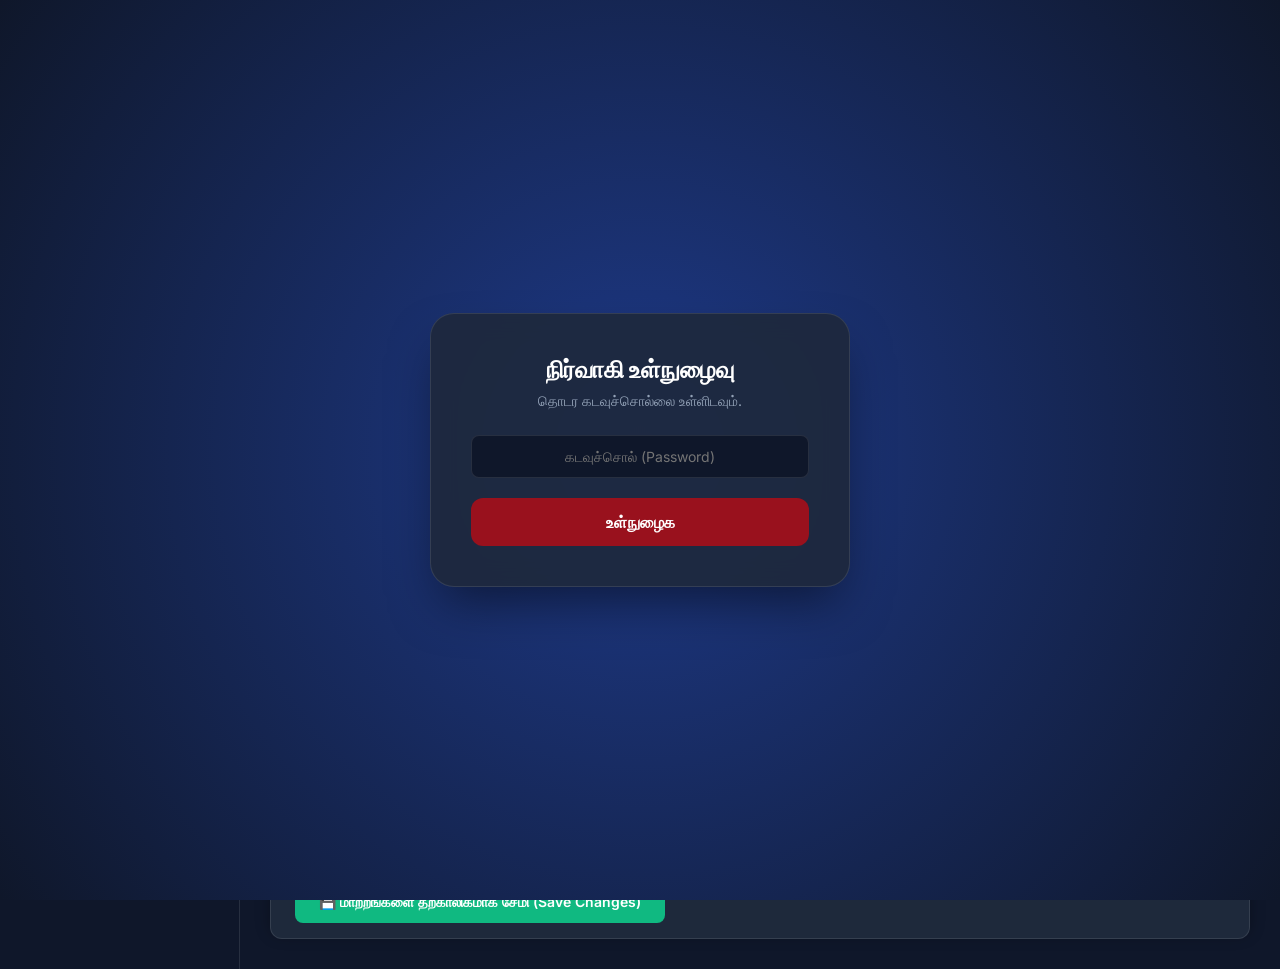
==== admin.html @ 0a403280 "Add files via upload" ====
<!DOCTYPE html>
<html lang="ta">
<head>
    <meta http-equiv="Cache-Control" content="no-cache, no-store, must-revalidate, max-age=0, s-maxage=0" />
  <meta http-equiv="Pragma" content="no-cache" />
  <meta http-equiv="Expires" content="0" />

  <!-- Website Favicon / Icon for Google Search & Browser Tabs -->
  <link rel="icon" href="IMG_3529.jpg" type="image/jpeg" />
  <link rel="shortcut icon" href="IMG_3529.jpg" type="image/jpeg" />

  <meta charset="UTF-8">
  <meta name="viewport" content="width=device-width, initial-scale=1.0">
  <title>நிர்வாகம் | தமிழாலயம் பாட்சுவல்பாக்</title>
  
  <!-- Import Outfit and Inter fonts for premium typography -->
  <link rel="preconnect" href="https://fonts.googleapis.com">
  <link rel="preconnect" href="https://fonts.gstatic.com" crossorigin>
  <link href="https://fonts.googleapis.com/css2?family=Inter:wght@300;400;500;600;700;800&family=Outfit:wght@400;600;700;800;900&display=swap" rel="stylesheet">

  <style>

/* ==========================================================================
   UNIFIED BRAND HEADER STYLE SYSTEM (100% Identical on all pages)
   ========================================================================== */
.brand-header {
  background: linear-gradient(180deg, #ffffff 0%, #fefcf9 100%) !important;
  border-bottom: 3px solid #800020 !important;
  padding: 15px 0 !important;
  box-shadow: 0 4px 20px rgba(0, 0, 0, 0.05) !important;
  width: 100%;
}
.brand-header-content {
  max-width: 900px !important;
  margin: 0 auto;
  display: flex;
  align-items: center;
  justify-content: center !important;
  gap: 30px;
  flex-wrap: wrap !important;
  padding: 10px 0;
}
.main-logo {
  width: 80px !important;
  height: 80px !important;
  border-radius: 50% !important;
  object-fit: contain;
  border: 2px solid #800020 !important;
  background: white;
  padding: 2px;
  box-shadow: 0 4px 15px rgba(128, 0, 32, 0.15) !important;
}
.brand-text {
  display: flex !important;
  flex-direction: column !important;
  align-items: center !important;
  text-align: center !important;
  min-width: 0 !important;
}
.brand-text h1 {
  font-family: 'Marutham', 'Baloo Thambi 2', sans-serif !important;
  font-size: 28px !important;
  font-weight: 800 !important;
  color: #800020 !important;
  line-height: 1.2 !important;
  letter-spacing: -0.5px;
  margin: 0 !important;
  padding: 0 !important;
  white-space: nowrap !important;
  overflow: hidden !important;
  text-overflow: ellipsis !important;
}
#header-title-en {
  font-family: 'Playfair Display', 'Georgia', serif !important;
  font-size: 24px !important;
  color: #333333 !important;
  font-weight: 700 !important;
  font-style: normal !important;
  line-height: 1.2 !important;
  letter-spacing: 1px !important;
  margin: 4px 0 0 0 !important;
  padding: 0 !important;
  white-space: nowrap !important;
}
.brand-motto-sub {
  font-family: 'Marutham', sans-serif !important;
  font-size: 11px !important;
  color: #555555 !important;
  font-weight: 600 !important;
  margin: 4px 0 0 0 !important;
}

@media (max-width: 768px) {
  .brand-text h1 {
    font-size: 20px !important;
  }
  #header-title-en {
    font-size: 18px !important;
  }
  .main-logo {
    width: 65px !important;
    height: 65px !important;
  }
}
@media (max-width: 480px) {
  .brand-text h1 {
    font-size: 17px !important;
  }
  #header-title-en {
    font-size: 15px !important;
  }
}

    :root {
      --primary: #99111d;
      --primary-hover: #840d0f;
      --bg: #0f172a;
      --card-bg: #1e293b;
      --text: #f1f5f9;
      --text-muted: #94a3b8;
      --border: rgba(255, 255, 255, 0.1);
      --success: #10b981;
      --danger: #ef4444;
      --warning: #f59e0b;
    }

    * {
      margin: 0;
      padding: 0;
      box-sizing: border-box;
      font-family: 'Inter', -apple-system, BlinkMacSystemFont, "Segoe UI", sans-serif;
    }

    body {
      background-color: var(--bg);
      color: var(--text);
      min-height: 100vh;
      display: flex;
      flex-direction: column;
    }

    /* Auth Passcode Gate overlay */
    #auth-screen {
      position: fixed;
      top: 0;
      left: 0;
      width: 100%;
      height: 100%;
      background: radial-gradient(circle at center, #1e3a8a 0%, #0f172a 100%);
      display: flex;
      justify-content: center;
      align-items: center;
      z-index: 9999;
      transition: opacity 0.3s ease;
    }

    .auth-card {
      background: rgba(30, 41, 59, 0.9);
      border: 1px solid var(--border);
      padding: 40px;
      border-radius: 24px;
      box-shadow: 0 25px 50px -12px rgba(0, 0, 0, 0.5);
      width: 90%;
      max-width: 420px;
      text-align: center;
      backdrop-filter: blur(12px);
      animation: fadeInUp 0.5s ease-out;
    }

    .auth-card h2 {
      font-family: 'Outfit', sans-serif;
      margin-bottom: 8px;
      color: white;
      font-size: 24px;
    }

    .auth-card p {
      color: var(--text-muted);
      margin-bottom: 25px;
      font-size: 14px;
    }

    .auth-input {
      width: 100%;
      padding: 14px 16px;
      border: 1.5px solid var(--border);
      border-radius: 12px;
      font-size: 16px;
      margin-bottom: 20px;
      outline: none;
      text-align: center;
      background: #0f172a;
      color: white;
      transition: border-color 0.2s;
    }

    .auth-input:focus {
      border-color: var(--primary);
    }

    .auth-btn {
      width: 100%;
      padding: 14px;
      background: var(--primary);
      color: white;
      border: none;
      border-radius: 12px;
      font-size: 16px;
      font-weight: bold;
      cursor: pointer;
      transition: background 0.2s;
    }

    .auth-btn:hover {
      background: var(--primary-hover);
    }

    .auth-error {
      color: var(--danger);
      font-size: 14px;
      margin-top: 10px;
      font-weight: 600;
      display: none;
    }

    /* Main Dashboard Header */
    header {
      background: #0f172a;
      border-bottom: 1px solid var(--border);
      color: white;
      padding: 20px 30px;
      display: flex;
      justify-content: space-between;
      align-items: center;
      box-shadow: 0 4px 12px rgba(0,0,0,0.15);
    }

    .header-title h1 {
      font-family: 'Outfit', sans-serif;
      font-size: 22px;
      font-weight: 800;
      color: white;
    }

    .header-title p {
      font-size: 12px;
      color: #60a5fa;
    }

    .header-actions {
      display: flex;
      gap: 12px;
    }

    /* Buttons */
    .btn {
      padding: 10px 18px;
      border-radius: 8px;
      font-size: 13px;
      font-weight: 600;
      cursor: pointer;
      border: none;
      display: flex;
      align-items: center;
      gap: 6px;
      transition: all 0.2s;
    }

    .btn-primary {
      background-color: var(--primary);
      color: white;
    }

    .btn-primary:hover {
      background-color: var(--primary-hover);
    }

    .btn-secondary {
      background-color: #334155;
      color: #cbd5e1;
    }

    .btn-secondary:hover {
      background-color: #475569;
      color: white;
    }

    .btn-danger {
      background-color: var(--danger);
      color: white;
    }

    .btn-danger:hover {
      background-color: #dc2626;
    }

    .btn-success {
      background-color: var(--success);
      color: white;
    }

    .btn-success:hover {
      background-color: #059669;
    }

    /* Core Layout */
    .dashboard-layout {
      flex: 1;
      display: grid;
      grid-template-columns: 240px 1fr;
      min-height: calc(100vh - 83px);
    }

    /* Sidebar tab navigation */
    .sidebar {
      background-color: #0f172a;
      border-right: 1px solid var(--border);
      padding: 20px 15px;
      display: flex;
      flex-direction: column;
      gap: 8px;
    }

    .sidebar-tab {
      background: none;
      border: none;
      color: #94a3b8;
      text-align: left;
      padding: 12px 16px;
      font-size: 14px;
      font-weight: 600;
      border-radius: 8px;
      cursor: pointer;
      display: flex;
      align-items: center;
      gap: 10px;
      transition: all 0.2s;
    }

    .sidebar-tab:hover {
      color: white;
      background-color: rgba(255, 255, 255, 0.03);
    }

    .sidebar-tab.active {
      color: white;
      background-color: var(--primary);
    }

    /* Workspace Content Panel */
    .panel-container {
      padding: 30px;
      overflow-y: auto;
      max-width: 1200px;
      width: 100%;
    }

    .panel-card {
      background: var(--card-bg);
      border-radius: 18px;
      border: 1px solid var(--border);
      padding: 24px;
      box-shadow: 0 4px 10px rgba(0,0,0,0.1);
      display: none;
      flex-direction: column;
      gap: 20px;
      animation: fadeIn 0.3s ease-out;
    }

    .panel-card.active {
      display: flex;
    }

    .panel-card h2 {
      font-family: 'Outfit', sans-serif;
      font-size: 20px;
      color: white;
      padding-bottom: 12px;
      border-bottom: 1px solid var(--border);
      display: flex;
      justify-content: space-between;
      align-items: center;
    }

    /* Forms */
    .form-group {
      display: flex;
      flex-direction: column;
      gap: 8px;
      text-align: left;
    }

    .form-row {
      display: grid;
      grid-template-columns: 1fr 1fr;
      gap: 20px;
    }

    label {
      font-size: 13px;
      font-weight: 700;
      color: #cbd5e1;
    }

    input[type="text"],
    input[type="password"],
    input[type="url"],
    input[type="date"],
    select,
    textarea {
      padding: 12px;
      border: 1px solid var(--border);
      border-radius: 8px;
      font-size: 14px;
      outline: none;
      background-color: #0f172a;
      color: white;
      transition: all 0.2s;
      width: 100%;
    }

    input:focus,
    select:focus,
    textarea:focus {
      border-color: var(--primary);
      box-shadow: 0 0 0 3px rgba(37, 99, 235, 0.2);
    }

    .instructions-card {
      background: rgba(37, 99, 235, 0.15);
      border: 1px solid rgba(37, 99, 235, 0.3);
      border-radius: 12px;
      padding: 16px;
      font-size: 13px;
      color: #93c5fd;
      line-height: 1.6;
    }

    .instructions-card h4 {
      font-size: 14px;
      font-weight: bold;
      margin-bottom: 6px;
    }

    .instructions-card ol {
      margin-left: 18px;
    }

    /* Grid & Cards for elements list */
    .items-list {
      display: flex;
      flex-direction: column;
      gap: 12px;
      max-height: 480px;
      overflow-y: auto;
      padding-right: 5px;
    }

    .item-card {
      background: #0f172a;
      border: 1px solid var(--border);
      border-radius: 12px;
      padding: 14px 20px;
      display: flex;
      justify-content: space-between;
      align-items: center;
      transition: border-color 0.2s;
    }

    .item-card:hover {
      border-color: rgba(37, 99, 235, 0.5);
    }

    .item-info {
      display: flex;
      flex-direction: column;
      gap: 6px;
      overflow: hidden;
      text-align: left;
    }

    .item-type-badge {
      font-size: 10px;
      text-transform: uppercase;
      font-weight: 800;
      padding: 3px 8px;
      border-radius: 999px;
      display: inline-block;
      width: fit-content;
    }

    .badge-text { background: rgba(59, 130, 246, 0.2); color: #640a0b; }
    .badge-image { background: rgba(245, 158, 11, 0.2); color: #fbbf24; }
    .badge-link { background: rgba(16, 185, 129, 0.2); color: #34d399; }
    .badge-category { background: rgba(167, 139, 250, 0.2); color: #c084fc; }

    .item-preview {
      font-size: 14px;
      font-weight: 600;
      color: white;
      white-space: nowrap;
      overflow: hidden;
      text-overflow: ellipsis;
      max-width: 450px;
    }

    .item-subtext {
      font-size: 11px;
      color: var(--text-muted);
      white-space: nowrap;
      overflow: hidden;
      text-overflow: ellipsis;
      max-width: 450px;
    }

    .item-controls {
      display: flex;
      gap: 6px;
      flex-shrink: 0;
    }

    .icon-btn {
      width: 32px;
      height: 32px;
      border-radius: 6px;
      border: 1px solid var(--border);
      background: #1e293b;
      color: #94a3b8;
      cursor: pointer;
      display: flex;
      align-items: center;
      justify-content: center;
      font-size: 12px;
      transition: all 0.2s;
    }

    .icon-btn:hover {
      background: #334155;
      color: white;
      border-color: #475569;
    }

    /* Modal styles */
    .modal {
      display: none;
      position: fixed;
      top: 0;
      left: 0;
      width: 100%;
      height: 100%;
      background: rgba(15, 23, 42, 0.8);
      z-index: 1000;
      justify-content: center;
      align-items: center;
      backdrop-filter: blur(4px);
    }

    .modal-content {
      background: var(--card-bg);
      border: 1px solid var(--border);
      color: white;
      padding: 24px;
      border-radius: 16px;
      width: 90%;
      max-width: 500px;
      box-shadow: 0 10px 25px rgba(0, 0, 0, 0.5);
      display: flex;
      flex-direction: column;
      gap: 18px;
      max-height: 90vh;
      overflow-y: auto;
    }

    .modal-header {
      font-size: 18px;
      font-weight: 700;
      color: white;
      padding-bottom: 10px;
      border-bottom: 1px solid var(--border);
      display: flex;
      justify-content: space-between;
      align-items: center;
    }

    .modal-footer {
      display: flex;
      justify-content: flex-end;
      gap: 10px;
      padding-top: 15px;
      border-top: 1px solid var(--border);
    }

    /* Colors customization grid */
    .color-grid {
      display: grid;
      grid-template-columns: repeat(auto-fill, minmax(280px, 1fr));
      gap: 16px;
    }

    .color-card {
      background: #0f172a;
      border: 1px solid var(--border);
      border-radius: 12px;
      padding: 16px;
      display: flex;
      flex-direction: column;
      gap: 8px;
    }

    .color-input-wrap {
      display: flex;
      align-items: center;
      gap: 12px;
    }

    .color-input-wrap input[type="color"] {
      width: 44px;
      height: 44px;
      border: none;
      border-radius: 8px;
      cursor: pointer;
      background: none;
      padding: 0;
    }

    /* Code View Area */
    .code-box {
      font-family: 'Courier New', Courier, monospace;
      font-size: 13px;
      line-height: 1.5;
      height: 250px;
      background: #090d16 !important;
      color: #38bdf8 !important;
      border: 1px solid var(--border);
      width: 100%;
      padding: 12px;
      border-radius: 8px;
      resize: vertical;
    }

    /* Toast */
    #toast {
      position: fixed;
      bottom: 20px;
      right: 20px;
      background-color: var(--success);
      color: white;
      padding: 12px 24px;
      border-radius: 8px;
      box-shadow: 0 4px 12px rgba(0,0,0,0.3);
      font-weight: 600;
      transform: translateY(100px);
      opacity: 0;
      transition: all 0.3s cubic-bezier(0.16, 1, 0.3, 1);
      z-index: 9999;
    }

    #toast.show {
      transform: translateY(0);
      opacity: 1;
    }

    @keyframes fadeIn {
      from { opacity: 0; }
      to { opacity: 1; }
    }

    @keyframes fadeInUp {
      from { opacity: 0; transform: translateY(20px); }
      to { opacity: 1; transform: translateY(0); }
    }

    @media (max-width: 768px) {
      .dashboard-layout {
        grid-template-columns: 1fr;
      }
      .sidebar {
        flex-direction: row;
        overflow-x: auto;
        padding: 10px;
      }
      .sidebar-tab {
        white-space: nowrap;
        padding: 8px 14px;
      }
      header {
        flex-direction: column;
        gap: 15px;
        text-align: center;
      }
      .panel-container {
        padding: 15px;
      }
    }
  
/* Force Header Contact Badges (WhatsApp, Email, Facebook) to stay strictly on ONE ROW on all mobile screens */
.header-contact-right {
  display: flex !important;
  flex-wrap: nowrap !important;
  justify-content: center !important;
  align-items: center !important;
  gap: 8px !important;
  width: 100% !important;
  max-width: 100% !important;
  box-sizing: border-box !important;
}
.header-contact-item {
  display: flex !important;
  align-items: center !important;
  gap: 5px !important;
  padding: 5px 8px !important;
  white-space: nowrap !important;
  flex-shrink: 0 !important;
  box-sizing: border-box !important;
}
@media (max-width: 500px) {
  .header-contact-right {
    gap: 4px !important;
  }
  .header-contact-item {
    padding: 3px 6px !important;
    gap: 3px !important;
  }
  .header-contact-item .contact-icon {
    width: 22px !important;
    height: 22px !important;
    font-size: 12px !important;
  }
  .header-contact-item .contact-label {
    font-size: 7.5px !important;
    letter-spacing: 0px !important;
  }
  .header-contact-item .contact-value {
    font-size: 9px !important;
  }
}
@media (max-width: 360px) {
  .header-contact-item .contact-label {
    display: none !important; /* Hide tiny labels on ultra small 320px screens to guarantee 100% single line fit */
  }
}

</style>
</head>
<body>

  <!-- Authentication screen -->
  <div id="auth-screen">
    <div class="auth-card">
      <h2 style="font-family:'Outfit', sans-serif;">நிர்வாகி உள்நுழைவு</h2>
      <p>தொடர கடவுச்சொல்லை உள்ளிடவும்.</p>
      <input type="password" id="password-input" class="auth-input" placeholder="கடவுச்சொல் (Password)" onkeydown="if(event.key==='Enter') verifyPassword()">
      <button class="auth-btn" onclick="verifyPassword()">உள்நுழைக</button>
      <div id="auth-error" class="auth-error">தவறான கடவுச்சொல்! மீண்டும் முயற்சிக்கவும்.</div>
    </div>
  </div>

  <header>
    <div class="header-title">
      <h1>தமிழாலயம் பாட்சுவல்பாக் - நிர்வாக மையம்</h1>
      <p>இணையதள முகப்பு, விண்ணப்பம், வயதுப்பிரிவுகள் மற்றும் கோப்புகளை நிர்வகிக்கவும்</p>
    </div>
    <div class="header-actions">
      <button class="btn btn-secondary" onclick="window.open('index.html', '_blank')">🌐 முகப்பு</button>
      <button class="btn btn-secondary" onclick="window.open('application.html', '_blank')">📝 விண்ணப்பம்</button>
      <button class="btn btn-secondary" onclick="window.open('login.html', '_blank')">🔐 பயனர் பக்கம்</button>
      <button class="btn btn-danger" onclick="logout()">🚪 வெளியேறு</button>
    </div>
  </header>

  <div class="dashboard-layout">
    <!-- Sidebar tabs -->
    <aside class="sidebar">
      <button class="sidebar-tab active" onclick="switchTab(this, 'panel-general')">⚙️ பொது அமைப்புகள்</button>
      <button class="sidebar-tab" onclick="switchTab(this, 'panel-homepage')">📄 முகப்பு உறுப்புகள்</button>
      <button class="sidebar-tab" onclick="switchTab(this, 'panel-colors')">🎨 படிவ வண்ணங்கள்</button>
      <button class="sidebar-tab" onclick="switchTab(this, 'panel-categories')">🏃 வயதுப்பிரிவுகள்</button>
      <button class="sidebar-tab" onclick="switchTab(this, 'panel-exams')">📝 தேர்வுகள் எடிட்டர்</button>
      <button class="sidebar-tab" onclick="switchTab(this, 'panel-events')">📅 நிகழ்வுகள் எடிட்டர்</button>
      <button class="sidebar-tab" onclick="switchTab(this, 'panel-contact')">📞 தொடர்புகள் எடிட்டர்</button>
      <button class="sidebar-tab" onclick="switchTab(this, 'panel-gallery')">🖼️ படங்கள் எடிட்டர்</button>
      <button class="sidebar-tab" onclick="switchTab(this, 'panel-portal-grid')">🔗 வேக இணைப்புகள்</button>
      <button class="sidebar-tab" onclick="switchTab(this, 'panel-vault')">📁 கோப்புகள் காப்பகம்</button>
      <button class="sidebar-tab" onclick="switchTab(this, 'panel-users')">👥 பயனர் கணக்குகள்</button>
      <button class="sidebar-tab" onclick="switchTab(this, 'panel-export')">💾 சேமி & ஏற்றுமதி</button>
    </aside>

    <!-- Content panels -->
    <main class="panel-container">
      
      <!-- Tab 1: General Settings -->
      <section id="panel-general" class="panel-card active">
        <h2>⚙️ பொதுவான அமைப்புகள் (General Settings)</h2>
        <div class="form-group">
          <label>அமைப்பின் பெயர் (Title Tamil)</label>
          <input type="text" id="logo-title-ta" placeholder="தமிழாலயம் பாட்சுவல்பாக்">
        </div>
        <div class="form-group">
          <label>அமைப்பின் பெயர் ஆங்கிலம் (Title English)</label>
          <input type="text" id="logo-title-en" placeholder="Thamilalayam Bad Schwalbach">
        </div>
        <div class="form-group">
          <label>துணைத் தலைப்பு (Subtitle)</label>
          <input type="text" id="form-subtitle" placeholder="Thamilalayam Bad Schwalbach">
        </div>
        <div class="form-group">
          <label>மேல் பகுதி ஓடும் வாசகம் (Top Scrolling Motto)</label>
          <input type="text" id="form-marquee-text" placeholder="எ.கா: கல்வியும் கலையும் நம்மிரு கண்கள், நல் தமிழ் மொழி எங்கள் உயிராகும்!">
        </div>
        <div class="form-group">
          <label>லோகோ கோப்பின் பெயர் (Logo File)</label>
          <input type="text" id="logo-filename" placeholder="IMG_3529.jpg">
        </div>
        <hr style="border-color: var(--border);">
        <div class="form-group">
          <label>கூகுள் ஸ்கிரிப்ட் முகவரி (Google Apps Script Web App URL)</label>
          <input type="url" id="google-script-url" placeholder="https://script.google.com/macros/s/...">
        </div>
        <div class="form-group">
          <label>அட்மின் கடவுச்சொல் (Admin Password)</label>
          <input type="password" id="admin-passcode-field" placeholder="கடவுச்சொல்" style="max-width:300px;">
        </div>
      </section>

      <!-- Tab 2: Homepage elements -->
      <section id="panel-homepage" class="panel-card">
        <h2>
          <span>📄 முகப்புப் பக்க உரைகள் & படங்கள் (Homepage Elements)</span>
          <button class="btn btn-primary" style="padding: 6px 12px; font-size: 11px;" onclick="openAddModal()">➕ உறுப்பைச் சேர்</button>
        </h2>
        <div id="items-container" class="items-list">
          <!-- Dynamically populated -->
        </div>
      </section>

      <!-- Tab 3: Colors Customization -->
      <section id="panel-colors" class="panel-card">
        <h2>🎨 படிவத்தின் வண்ணங்கள் (Application Theme Colors)</h2>
        <div class="color-grid">
          <div class="color-card">
            <label>பின்னணி நிறம் - தொடக்கம் (Body Gradient Start)</label>
            <div class="color-input-wrap">
              <input type="color" id="colBodyBgStart" onchange="syncColorInput(this, 'txtBodyBgStart')">
              <input type="text" id="txtBodyBgStart" oninput="syncColorPicker(this, 'colBodyBgStart')">
            </div>
          </div>
          <div class="color-card">
            <label>பின்னணி நிறம் - முடிவு (Body Gradient End)</label>
            <div class="color-input-wrap">
              <input type="color" id="colBodyBgEnd" onchange="syncColorInput(this, 'txtBodyBgEnd')">
              <input type="text" id="txtBodyBgEnd" oninput="syncColorPicker(this, 'colBodyBgEnd')">
            </div>
          </div>
          <div class="color-card">
            <label>தலைப்பு பின்னணி - தொடக்கம் (Header Gradient Start)</label>
            <div class="color-input-wrap">
              <input type="color" id="colHeaderBgStart" onchange="syncColorInput(this, 'txtHeaderBgStart')">
              <input type="text" id="txtHeaderBgStart" oninput="syncColorPicker(this, 'colHeaderBgStart')">
            </div>
          </div>
          <div class="color-card">
            <label>தலைப்பு பின்னணி - முடிவு (Header Gradient End)</label>
            <div class="color-input-wrap">
              <input type="color" id="colHeaderBgEnd" onchange="syncColorInput(this, 'txtHeaderBgEnd')">
              <input type="text" id="txtHeaderBgEnd" oninput="syncColorPicker(this, 'colHeaderBgEnd')">
            </div>
          </div>
          <div class="color-card">
            <label>முதன்மை நிறம் / பட்டன்கள் (Accent Color)</label>
            <div class="color-input-wrap">
              <input type="color" id="colAccent" onchange="syncColorInput(this, 'txtAccent')">
              <input type="text" id="txtAccent" oninput="syncColorPicker(this, 'colAccent')">
            </div>
          </div>
          <div class="color-card">
            <label>விண்ணப்ப படிவ பின்னணி (Form Container Bg)</label>
            <div class="color-input-wrap">
              <input type="color" id="colContainerBg" onchange="syncColorInput(this, 'txtContainerBg')">
              <input type="text" id="txtContainerBg" oninput="syncColorPicker(this, 'colContainerBg')">
            </div>
          </div>
        </div>
      </section>

      <!-- Tab 4: Age categories -->
      <section id="panel-categories" class="panel-card">
        <h2>
          <span>🏃 வயதுப்பிரிவுகள் & போட்டிகள் (Age Groups & Games)</span>
          <button class="btn btn-primary" style="padding: 6px 12px; font-size: 11px;" onclick="openCategoryModal()">➕ பிரிவு சேர்</button>
        </h2>
        <div id="categories-container" class="items-list">
          <!-- Dynamically populated -->
        </div>
      </section>

      <!-- Tab: Exams Page Editor -->
      <section id="panel-exams" class="panel-card">
        <h2>
          <span>📝 தேர்வுகள் பக்க விபரங்கள் (Exams Portal)</span>
          <button class="btn btn-primary" style="padding: 6px 12px; font-size: 11px;" onclick="openExamSectionModal()">➕ பகுதி சேர்</button>
        </h2>
        <div class="form-group" style="margin-bottom: 20px;">
          <label>தேர்வுகள் பக்கத் தலைப்பு (Page Title)</label>
          <input type="text" id="exams-page-title-input" placeholder="தேர்வுகள் (Exams Portal)">
        </div>
        <div id="exams-sections-container" class="items-list">
          <!-- Dynamically populated -->
        </div>
      </section>

      <!-- Tab: Events Page Editor -->
      <section id="panel-events" class="panel-card">
        <h2>
          <span>📅 நிகழ்வுகள் பக்க காலண்டர் (Events Calendar)</span>
          <button class="btn btn-primary" style="padding: 6px 12px; font-size: 11px;" onclick="openEventTimelineModal()">➕ நிகழ்வு சேர்</button>
        </h2>
        <div class="form-group" style="margin-bottom: 20px;">
          <label>நிகழ்வுகள் பக்கத் தலைப்பு (Page Title)</label>
          <input type="text" id="events-page-title-input" placeholder="நிகழ்வுகள் (Events Calendar)">
        </div>
        <div id="events-timeline-container" class="items-list">
          <!-- Dynamically populated -->
        </div>
      </section>

      <!-- Tab: Contact Details Editor -->
      <section id="panel-contact" class="panel-card">
        <h2>📞 தொடர்புகள் பக்க விபரங்கள் (Contact Info Editor)</h2>
        <div class="form-group">
          <label>WhatsApp கணக்கு/தொலைபேசி (WhatsApp ID/Number)</label>
          <input type="text" id="contact-whatsapp-input" placeholder="thamilalayam">
        </div>
        <div class="form-group">
          <label>Instagram கணக்கு (Instagram Username)</label>
          <input type="text" id="contact-instagram-input" placeholder="thamilalayam">
        </div>
        <div class="form-group">
          <label>Facebook பக்க முகவரி (Facebook Username/Page)</label>
          <input type="text" id="contact-facebook-input" placeholder="thamilalayam">
        </div>
        <div class="form-group">
          <label>மின்னஞ்சல் முகவரி (School Email Address)</label>
          <input type="email" id="contact-email-input" placeholder="thamilalayam@gmail.com">
        </div>
      </section>

      <!-- Tab: Gallery Page Editor -->
      <section id="panel-gallery" class="panel-card">
        <h2>
          <span>🖼️ படங்கள் பக்க கேலரி (Photo Gallery Manager)</span>
          <button class="btn btn-primary" style="padding: 6px 12px; font-size: 11px;" onclick="openAlbumModal()">➕ புதிய ஆல்பம் உருவாக்கு</button>
        </h2>
        <div class="form-group" style="margin-bottom: 20px;">
          <label>படங்கள் பக்கத் தலைப்பு (Page Title)</label>
          <input type="text" id="gallery-page-title-input" placeholder="படங்கள் (Gallery)">
        </div>
        <div id="gallery-albums-container" class="items-list">
          <!-- Dynamically populated photo albums -->
        </div>
      </section>

            <!-- Tab: Homepage Portal Grid Link Cards -->
      <section id="panel-portal-grid" class="panel-card">
        <h2>
          <span>🔗 முகப்பு வேக இணைப்புகள் எடிட்டர் (Quick Links Grid)</span>
          <button class="btn btn-primary" style="padding: 6px 12px; font-size: 11px;" onclick="openGridCardModal()">➕ புதிய இணைப்பு சேர்</button>
        </h2>
        <div id="portal-grid-container" class="items-list">
          <!-- Dynamically populated links -->
        </div>
      </section>

      <!-- Tab 5: PDF Vault files -->
      <section id="panel-vault" class="panel-card">
        <h2>
          <span>📁 ஆவணக் காப்பகக் கோப்புகள் (PDF Documents)</span>
          <button class="btn btn-primary" style="padding: 6px 12px; font-size: 11px;" onclick="openPdfModal()">➕ புதிய ஆவணக் குழு சேர்</button>
        </h2>
        <div id="vault-container" class="items-list">
          <!-- Dynamically populated -->
        </div>
      </section>

      <!-- Tab 6: User Accounts Management -->
      <section id="panel-users" class="panel-card">
        <h2>
          <span>👥 பயனர் கணக்குகள் (Individual User Accounts)</span>
          <button class="btn btn-primary" style="padding: 6px 12px; font-size: 11px;" onclick="openUserModal()">➕ புதிய பயனர் கணக்கு</button>
        </h2>
        <div class="instructions-card" style="background: rgba(16, 185, 129, 0.1); border-color: rgba(16, 185, 129, 0.3); color: #a7f3d0;">
          <h4>🔐 தனித்தனி பயனர் கணக்குகள்:</h4>
          <p>இங்கே மாணவர்/பெற்றோர்களுக்கான தனித்தனி உள்நுழைவு கணக்குகளை (Username & Password) நீங்கள் உருவாக்கலாம். பயனர்கள் ஆவணக் காப்பகத்திற்குள் சென்று PDF கோப்புகளைப் பதிவிறக்க இந்தக் கணக்குகளைப் பயன்படுத்துவர்.</p>
        </div>
        <div id="users-container" class="items-list">
          <!-- Dynamically populated user list -->
        </div>
      </section>

      <!-- Tab 7: Export / Save -->
      <section id="panel-export" class="panel-card">
        <h2>💾 மாற்றங்களைச் சேமித்தல் (Save & Export Panel)</h2>
        
        <div class="instructions-card">
          <h4>💡 மாற்றங்களை எவ்வாறு நிரந்தரமாகப் பயன்படுத்துவது?</h4>
          <ol style="margin-top: 6px; padding-left: 15px;">
            <li>முதலில் <strong>"மாற்றங்களை தற்காலிகமாக சேமி"</strong> பொத்தானை அழுத்தினால் இந்த பிரவுசரில் உடனே மாற்றங்கள் தெரியும்.</li>
  <!-- Include sports-config.js database -->
  <script src="sports-config.js?v=1784985234"></script>
          </ol>
        </div>

        <div style="display:flex; gap:16px; margin: 10px 0; flex-wrap: wrap;">
          <button class="btn btn-success" style="flex:1; min-width: 200px; padding: 14px; font-size:15px;" onclick="saveToLocalStorage()">💾 மாற்றங்களை தற்காலிகமாக சேமி (Save Preview)</button>
          <button class="btn btn-primary" style="flex:1; min-width: 200px; padding: 14px; font-size:15px; background: #059669;" onclick="saveConfigToCloud(event)">☁️ கிளவுடில் நேரடியாகச் சேமி (Save to Cloud)</button>
          <button class="btn btn-danger" style="flex:1; min-width: 200px; padding: 14px; font-size:15px;" onclick="resetToDefaults()">⚠️ ஆரம்ப நிலைக்கு மீட்டமை (Reset Defaults)</button>
        </div>

        <div style="margin-top: 15px; background: rgba(255, 255, 255, 0.05); padding: 20px; border-radius: 12px; border: 1px solid var(--border);">
          <h4 style="font-size: 14px; font-weight: bold; margin-bottom: 12px; color: #60a5fa;">💾 ஒற்றை HTML பக்கங்களாகப் பதிவிறக்கு (Download Standalone HTML Pages):</h4>
          <div style="display: grid; grid-template-columns: repeat(auto-fill, minmax(220px, 1fr)); gap: 12px;">
            <button class="btn btn-secondary" style="justify-content: center; padding: 12px;" onclick="downloadUnifiedPage('index.html', 'index.html')">📄 முகப்புப் பக்கம் (index.html)</button>
            <button class="btn btn-secondary" style="justify-content: center; padding: 12px;" onclick="downloadUnifiedPage('application.html', 'application.html')">📝 விண்ணப்பப் படிவம் (application.html)</button>
            <button class="btn btn-secondary" style="justify-content: center; padding: 12px;" onclick="downloadUnifiedPage('exams.html', 'exams.html')">📄 தேர்வுகள் பக்கம் (exams.html)</button>
            <button class="btn btn-secondary" style="justify-content: center; padding: 12px;" onclick="downloadUnifiedPage('events.html', 'events.html')">📅 நிகழ்வுகள் பக்கம் (events.html)</button>
            <button class="btn btn-secondary" style="justify-content: center; padding: 12px;" onclick="downloadUnifiedPage('contact.html', 'contact.html')">📞 தொடர்புப் பக்கம் (contact.html)</button>
            <button class="btn btn-secondary" style="justify-content: center; padding: 12px;" onclick="downloadUnifiedPage('login.html', 'login.html')">🔐 உள்நுழைவுப் பக்கம் (login.html)</button>
            <button class="btn btn-secondary" style="justify-content: center; padding: 12px;" onclick="downloadUnifiedPage('admin.html', 'admin.html')">⚙️ நிர்வாகப் பக்கம் (admin.html)</button>
          </div>
        </div>

        <hr style="border-color:var(--border); margin: 15px 0;">

        <div class="form-group">
          <textarea id="cfgCodeArea" class="code-box" readonly onclick="this.select()"></textarea>
        </div>
        <button class="btn btn-secondary" onclick="copyConfigCode()">📋 குறியீட்டை நகலெடு (Copy Code)</button>
      </section>

      <!-- Sticky Save Bar -->
      <div class="admin-sticky-bar" style="position: sticky; bottom: 0; background: #1e293b; padding: 15px 24px; border: 1px solid var(--border); border-radius: 12px; display: flex; justify-content: space-between; align-items: center; margin-top: 25px; z-index: 99; box-shadow: 0 -4px 15px rgba(0,0,0,0.3);">
        <button class="btn btn-success" style="padding: 12px 24px; font-size: 14px;" onclick="saveToLocalStorage()">💾 மாற்றங்களை தற்காலிகமாக சேமி (Save Changes)</button>
      </div>

    </main>
  </div>

  <!-- Add/Edit Homepage Item Modal -->
  <div id="item-modal" class="modal">
    <div class="modal-content">
      <div class="modal-header">
        <span id="modal-title">உறுப்பைச் சேர்</span>
        <button class="close-btn" onclick="closeModal()">✕</button>
      </div>
      <input type="hidden" id="edit-item-id">
      
      <div class="form-group">
        <label>உறுப்பு வகை (Element Type)</label>
        <select id="item-type" onchange="toggleModalFields()">
          <option value="text">உரை (Text)</option>
          <option value="image">படம் (Image)</option>
          <option value="link">பொத்தான் / இணைப்பு (Link Button)</option>
          <option value="article">செய்தி / கட்டுரை (Article with Image & Text)</option>
        </select>
      </div>

      <!-- TEXT style options -->
      <div id="fields-text" class="modal-fields">
        <div class="form-group" style="margin-bottom: 12px;">
          <label>உரை நடை (Text Style)</label>
          <select id="text-style">
            <option value="p">சாதாரண உரைநடை (Paragraph / Article)</option>
            <option value="h1">பெரிய தலைப்பு (Heading 1)</option>
            <option value="h2">சிறிய தலைப்பு (Heading 2)</option>
          </select>
        </div>
        <div class="form-group">
          <label>உரை உள்ளடக்கம் (Text Content)</label>
          <textarea id="text-content" rows="12" style="min-height: 220px;" placeholder="கட்டுரை அல்லது உரையை இங்கே தட்டச்சு செய்யவும்..."></textarea>
          <span style="font-size: 11px; color: var(--text-muted); margin-top: 4px;">💡 கட்டுரை எழுதும்போது பந்திகளைப் பிரிக்க (To split paragraphs), ஒரு புதிய பந்திக்கு Enter பொத்தானை இருமுறை அழுத்தவும் (Press Enter twice).</span>
        </div>
      </div>

      <!-- IMAGE style options -->
      <div id="fields-image" class="modal-fields" style="display: none;">
        <div class="form-group" style="margin-bottom: 12px;">
          <label>படத்தின் கோப்புப் பெயர் (Image Filename)</label>
          <input type="text" id="image-src" placeholder="Präsentation 2-0001.jpg">
        </div>
        <div class="form-group">
          <label>மாற்று விளக்கம் (Alt Description)</label>
          <input type="text" id="image-alt" placeholder="விளையாட்டுப் போட்டிப் படம்">
        </div>
      </div>

      <!-- LINK style options -->
      <div id="fields-link" class="modal-fields" style="display: none;">
        <div class="form-group" style="margin-bottom: 12px;">
          <label>இணைப்பு / பொத்தான் உரை (Link Text)</label>
          <input type="text" id="link-text" placeholder="விண்ணப்ப படிவம்">
        </div>
        <div class="form-group" style="margin-bottom: 12px;">
          <label>இணைப்பு முகவரி (Link URL / file)</label>
          <input type="text" id="link-href" placeholder="application.html அல்லது https://...">
        </div>
        <div class="form-row">
          <div class="form-group">
            <label>வடிவமைப்பு (Style)</label>
            <select id="link-style">
              <option value="button-primary">முதன்மை பொத்தான் (Blue Button)</option>
              <option value="button-secondary">துணை பொத்தான் (Gray Button)</option>
              <option value="text-link">சாதாரண உரை இணைப்பு</option>
            </select>
          </div>
          <div class="form-group">
            <label>திறக்கும் முறை (Target)</label>
            <select id="link-target">
              <option value="_self">அதே பக்கத்தில் (_self)</option>
              <option value="_blank">புதிய பக்கத்தில் (_blank)</option>
            </select>
          </div>
        </div>
      </div>

      <!-- ARTICLE style options -->
      <div id="fields-article" class="modal-fields" style="display: none;">
        <div class="form-group" style="margin-bottom: 12px;">
          <label>செய்தித் தலைப்பு (Article Title) *</label>
          <input type="text" id="article-title" placeholder="எ.கா: விளையாட்டு விழா 2026 கோலாகலமாகத் தொடங்கியது!">
        </div>
        <div class="form-group" style="margin-bottom: 12px;">
          <label>படத்தின் கோப்பு பெயர் (Image Filename - e.g., IMG_3529.jpg)</label>
          <input type="text" id="article-image" placeholder="Präsentation 2-0001.jpg">
        </div>
        <div class="form-group" style="margin-bottom: 12px;">
          <label>செய்தி உள்ளடக்கம் (Article Text - Multi-paragraph) *</label>
          <textarea id="article-content" rows="8" style="min-height: 160px;" placeholder="செய்தி அல்லது கட்டுரையின் உள்ளடக்கத்தை இங்கே தட்டச்சு செய்யவும்..."></textarea>
          <span style="font-size: 11px; color: var(--text-muted); margin-top: 4px;">💡 பந்திகளைப் பிரிக்க Enter பொத்தானை இருமுறை அழுத்தவும்.</span>
        </div>
        <div class="form-row">
          <div class="form-group">
            <label>கூடுதல் பொத்தான் உரை (Button Text - Optional)</label>
            <input type="text" id="article-btn-text" placeholder="விண்ணப்பிக்க">
          </div>
          <div class="form-group">
            <label>பொத்தான் இணைப்பு முகவரி (Button Href - Optional)</label>
            <input type="text" id="article-btn-href" placeholder="application.html">
          </div>
        </div>
      </div>

      <div class="modal-footer">
        <button class="btn btn-secondary" onclick="closeModal()">ரத்து செய்</button>
        <button class="btn btn-primary" onclick="saveItem()">சேமிக்கவும்</button>
      </div>
    </div>
  </div>

  <!-- Add/Edit Category Modal -->
  <div id="category-modal" class="modal">
    <div class="modal-content">
      <div class="modal-header">
        <span id="cat-modal-title">வயதுப்பிரிவைச் சேர்</span>
        <button class="close-btn" onclick="closeCategoryModal()">✕</button>
      </div>
      <input type="hidden" id="edit-cat-id">

      <div class="form-group">
        <label>பிரிவு பெயர் விளக்கம்</label>
        <input type="text" id="cat-name" placeholder="பிரிவு 1 (01.07.2019 - 30.06.2021)">
      </div>
      <div class="form-row">
        <div class="form-group">
          <label>தொடக்கத் திகதி (YYYY-MM-DD)</label>
          <input type="text" id="cat-start" placeholder="YYYY-MM-DD">
        </div>
        <div class="form-group">
          <label>முடிவுத் திகதி (YYYY-MM-DD)</label>
          <input type="text" id="cat-end" placeholder="YYYY-MM-DD">
        </div>
      </div>
      <div class="form-group">
        <label>போட்டிகள் (கமா மூலமாகப் பிரிக்கவும்)</label>
        <textarea id="cat-games" rows="3" placeholder="50 மீ, 75 மீ, எம்பிப் பாய்தல், பந்து எறிதல்"></textarea>
      </div>

      <div class="modal-footer">
        <button class="btn btn-secondary" onclick="closeCategoryModal()">ரத்து செய்</button>
        <button class="btn btn-primary" onclick="saveCategory()">சேமிக்கவும்</button>
      </div>
    </div>
  </div>

  <!-- Add/Edit PDF Modal -->
  <div id="pdf-modal" class="modal" style="display:none; align-items:center; justify-content:center;">
    <div class="modal-content" style="max-width: 650px; width: 90%; max-height: 85vh; display: flex; flex-direction: column;">
      <div class="modal-header">
        <span id="pdf-modal-title-span">புதிய ஆவணக் குழு சேர்</span>
        <button class="close-btn" onclick="closePdfModal()">✕</button>
      </div>
      <input type="hidden" id="edit-pdf-id">

      <div class="modal-body" style="overflow-y: auto; padding: 15px; flex-grow: 1; text-align: left; max-height: 60vh;">
        <div class="form-group">
          <label>ஆவணக் குழுத் தலைப்பு (Group Title) *</label>
          <input type="text" id="pdf-title" placeholder="எ.கா: பொதுத்தேர்வு வினாத்தாள் 2025">
        </div>
        
        <div class="form-group">
          <label>குழு விளக்கம் (Description)</label>
          <input type="text" id="pdf-description" placeholder="2025 ஆம் ஆண்டுக்கான பொதுத்தேர்வு வினாத்தாள்கள்">
        </div>

        <div class="form-group" style="border-top: 1px solid var(--border); padding-top: 15px; margin-top: 15px;">
          <label style="font-weight: bold; display: flex; justify-content: space-between; align-items: center;">
            <span>📁 குழுவின் பிடிஎஃப் கோப்புகள் (Group PDFs)</span>
          </label>
          
          <div style="background: rgba(255,255,255,0.03); border: 1px dashed var(--border); border-radius: 8px; padding: 15px; text-align: center; margin-bottom: 12px;">
            <span style="font-size: 13px; color: var(--text-muted); display: block; margin-bottom: 8px;">கணினியிலிருந்து பல PDF கோப்புகளை ஒரே நேரத்தில் தேர்ந்தெடுக்கலாம் (Supports multiple upload):</span>
            <input type="file" id="pdf-group-file-selector" accept="application/pdf" multiple onchange="handlePdfGroupUpload(this)" style="background: rgba(255,255,255,0.05); padding: 8px; border-radius: 8px; border: 1px solid var(--border); width: 100%; cursor: pointer;">
          </div>
          
          <div id="pdf-group-files-list" style="display: flex; flex-direction: column; gap: 8px; max-height: 250px; overflow-y: auto; padding-right: 5px;">
            <!-- PDFs list populated here -->
          </div>
        </div>
      </div>

      <div class="modal-footer" style="border-top: 1px solid var(--border); padding-top: 10px; margin-top: 10px;">
        <button class="btn btn-secondary" onclick="closePdfModal()">ரத்து செய்</button>
        <button class="btn btn-primary" onclick="savePdf()">சேமிக்கவும்</button>
      </div>
    </div>
  </div>

  <!-- Add/Edit Exam Section Modal -->
  <div id="exam-section-modal" class="modal">
    <div class="modal-content">
      <div class="modal-header">
        <span id="exam-section-modal-title">தேர்வுப் பகுதியைச் சேர்</span>
        <button class="close-btn" onclick="closeExamSectionModal()">✕</button>
      </div>
      <input type="hidden" id="edit-exam-section-id">
      <div class="form-group">
        <label>பகுதியின் தலைப்பு (Section Title) *</label>
        <input type="text" id="exam-section-title" placeholder="எ.கா: ✍️ எழுத்துத் தேர்வு">
      </div>
      <div class="form-group">
        <label>பகுதியின் உள்ளடக்கம் (Content Description) *</label>
        <textarea id="exam-section-content" rows="4" placeholder="விபரம் அல்லது அறிவிப்பை இங்கு எழுதவும்..."></textarea>
      </div>
      <div class="modal-footer">
        <button class="btn btn-secondary" onclick="closeExamSectionModal()">ரத்து செய்</button>
        <button class="btn btn-primary" onclick="saveExamSection()">சேமிக்கவும்</button>
      </div>
    </div>
  </div>

  <!-- Add/Edit Event Timeline Modal -->
  <div id="event-timeline-modal" class="modal">
    <div class="modal-content">
      <div class="modal-header">
        <span id="event-timeline-modal-title">நிகழ்வைச் சேர்</span>
        <button class="close-btn" onclick="closeEventTimelineModal()">✕</button>
      </div>
      <input type="hidden" id="edit-event-timeline-id">
      <div class="form-row">
        <div class="form-group">
          <label>திகதி / மாதம் (Date / Month) *</label>
          <input type="text" id="event-timeline-date" placeholder="எ.கா: மே 2026">
        </div>
        <div class="form-group">
          <label>நிகழ்வின் பெயர் (Event Title) *</label>
          <input type="text" id="event-timeline-title" placeholder="எ.கா: 🎤 தமிழ்த்திறன் போட்டிகள்">
        </div>
      </div>
      <div class="form-group">
        <label>நிகழ்வின் விளக்கம் (Description) *</label>
        <textarea id="event-timeline-desc" rows="3" placeholder="நிகழ்வைப் பற்றிய சிறு விபரத்தை இங்கு எழுதவும்..."></textarea>
      </div>
      <div class="modal-footer">
        <button class="btn btn-secondary" onclick="closeEventTimelineModal()">ரத்து செய்</button>
        <button class="btn btn-primary" onclick="saveEventTimeline()">சேமிக்கவும்</button>
      </div>
    </div>
  </div>

    <!-- Add/Edit Album Modal -->
  <div id="album-modal" class="modal" style="display:none; align-items:center; justify-content:center;">
    <div class="modal-content" style="max-width: 650px; width: 90%; max-height: 85vh; display: flex; flex-direction: column;">
      <div class="modal-header">
        <span id="album-modal-title">புதிய ஆல்பம் உருவாக்கு</span>
        <button class="close-btn" onclick="closeAlbumModal()">✕</button>
      </div>
      <input type="hidden" id="edit-album-id">
      
      <div class="modal-body" style="overflow-y: auto; padding: 15px; flex-grow: 1; text-align: left; max-height: 60vh;">
        <div class="form-group">
          <label>ஆல்பம் தலைப்பு (Album Title) *</label>
          <input type="text" id="album-title" placeholder="எ.கா: விளையாட்டுப் போட்டி 2026">
        </div>
        
        <div class="form-group">
          <label>ஆல்பம் விளக்கம் (Description)</label>
          <input type="text" id="album-description" placeholder="விளையாட்டு நிகழ்வுகள் மற்றும் போட்டிகள்">
        </div>

        <div class="form-group" style="border-top: 1px solid var(--border); padding-top: 15px; margin-top: 15px;">
          <label style="font-weight: bold; display: flex; justify-content: space-between; align-items: center;">
            <span>📸 ஆல்பத்தின் படங்கள் (Album Photos)</span>
            <span id="album-photo-count" style="font-size: 12px; color: var(--text-muted);">0 படங்கள்</span>
          </label>
          
          <div style="background: rgba(255,255,255,0.03); border: 1px dashed var(--border); border-radius: 8px; padding: 15px; text-align: center; margin-bottom: 12px;">
            <span style="font-size: 13px; color: var(--text-muted); display: block; margin-bottom: 8px;">கணினியிலிருந்து பல படங்களை ஒரே நேரத்தில் தேர்ந்தெடுக்கலாம் (Supports multiple upload):</span>
            <input type="file" id="album-photo-selector" accept="image/*" multiple onchange="handleAlbumPhotosUpload(this)" style="background: rgba(255,255,255,0.05); padding: 8px; border-radius: 8px; border: 1px solid var(--border); width: 100%; cursor: pointer;">
            <div id="album-upload-loading" style="display:none; color: #38bdf8; font-size:12px; font-weight:bold; margin-top: 8px;">⏳ படங்களைச் சுருக்கி பதிவேற்றுகிறது... (Compressing photos...)</div>
          </div>
          
          <div id="album-photos-list" style="display: flex; flex-direction: column; gap: 8px; max-height: 250px; overflow-y: auto; padding-right: 5px;">
            <!-- Photos list populated here -->
          </div>
        </div>
      </div>

      <div class="modal-footer" style="border-top: 1px solid var(--border); padding-top: 10px; margin-top: 10px;">
        <button class="btn btn-secondary" onclick="closeAlbumModal()">ரத்து செய்</button>
        <button class="btn btn-primary" onclick="saveAlbum()">சேமிக்கவும்</button>
      </div>
    </div>
  </div>

  <!-- Add/Edit Grid Card Modal -->
    <div id="grid-card-modal" class="modal">
      <div class="modal-content">
        <div class="modal-header">
          <span id="grid-card-modal-title">வேக இணைப்பு திருத்து</span>
          <button class="close-btn" onclick="closeGridCardModal()">✕</button>
        </div>
        <input type="hidden" id="edit-grid-card-id">
        
        <div class="form-group">
          <label>சின்னம் / ஈமோஜி (Emoji Icon) *</label>
          <input type="text" id="grid-card-icon" placeholder="எ.கா: 📋">
        </div>
        
        <div class="form-group">
          <label>இணைப்புத் தலைப்பு (Card Title) *</label>
          <input type="text" id="grid-card-title" placeholder="விண்ணப்பம்">
        </div>
        
        <div class="form-group">
          <label>விளக்கம் (Short Description) *</label>
          <input type="text" id="grid-card-desc" placeholder="விளையாட்டுப் போட்டியில் பங்குபற்ற...">
        </div>
        
        <div class="form-group">
          <label>இணைப்புப் பக்கம் / முகவரி (Page Link URL) *</label>
          <input type="text" id="grid-card-href" placeholder="application.html">
        </div>
        
        <div class="modal-footer">
          <button class="btn btn-secondary" onclick="closeGridCardModal()">ரத்து செய்</button>
          <button class="btn btn-primary" onclick="saveGridCard()">சேமிக்கவும்</button>
        </div>
      </div>
    </div>

    <!-- Add/Edit User Account Modal -->
  <div id="user-modal" class="modal">
    <div class="modal-content" style="max-width: 600px;">
      <div class="modal-header">
        <span id="user-modal-title-span">புதிய பயனர் கணக்கை உருவாக்கு</span>
        <button class="close-btn" onclick="closeUserModal()">✕</button>
      </div>
      <input type="hidden" id="edit-user-id">

      <div class="form-group">
        <label>பயனர் பெயர் (Username / User ID) *</label>
        <input type="text" id="user-username" placeholder="மாணவர் 1 (ஆங்கிலத்தில் எ.கா: apijah)">
      </div>
      <div class="form-group">
        <label>முழுப் பெயர் (Student Full Name)</label>
        <input type="text" id="user-fullName" placeholder="எ.கா: அபியா ஜெயகாந்தன்">
      </div>
      <div class="form-group">
        <label>வகுப்பு (Class / Grade)</label>
        <input type="text" id="user-studentClass" placeholder="எ.கா: தரம் 5">
      </div>
      <div class="form-group">
        <label>கடவுச்சொல் (Password) *</label>
        <input type="text" id="user-password" placeholder="student2026">
      </div>
      <!-- General Exam Results Structured Area -->
      <div class="form-group" style="background: #f8fafc; border: 1px solid #e2e8f0; border-radius: 12px; padding: 15px; margin-bottom: 15px;">
        <label style="font-weight: 700; color: #1e3a8a; font-size: 13.5px; border-bottom: 1px solid #e2e8f0; padding-bottom: 6px; margin-bottom: 12px; display: block;">📝 பொதுத்தேர்வுப் பெறுபேறுகள் (General Exam Results)</label>
        
        <!-- PDF Upload Option for Exam Results -->
        <div style="margin-bottom: 15px; background: #eff6ff; border: 1px solid #bfdbfe; padding: 10px; border-radius: 8px; display: flex; align-items: center; justify-content: space-between; flex-wrap: wrap; gap: 8px;">
          <div style="font-size: 12px; font-weight: 600; color: #1e40af;">PDF கோப்பாக அப்லோடு செய்ய (Upload as PDF)</div>
          <div>
            <input type="file" id="user-exam-pdf-input" accept="application/pdf" style="display:none;" onchange="handleUserExamPdf(this)">
            <button type="button" class="btn btn-secondary" style="font-size: 11.5px; padding: 5px 10px; background:#2563eb; color:white; border:none;" onclick="document.getElementById('user-exam-pdf-input').click()">📄 PDF இணைக்கவும்</button>
          </div>
          <div id="user-exam-pdf-status" style="width: 100%; font-size: 12px; font-weight: 700; color: #10b981; margin-top: 4px;"></div>
        </div>

        <div style="margin-bottom: 10px;">
          <label style="font-size: 11.5px; font-weight: 700; color: #475569; display: block; margin-bottom: 4px;">தேர்வு ஆண்டு (Exam Year)</label>
          <input type="text" id="user-exam-year" placeholder="எ.கா: 2026" style="width: 100%; height: 36px; padding: 8px; border-radius: 8px; border: 1px solid #cbd5e1; font-weight: 500;">
        </div>
        
        <div style="display: grid; grid-template-columns: 1fr 1fr; gap: 10px;">
          <div>
            <label style="font-size: 11.5px; font-weight: 700; color: #475569; display: block; margin-bottom: 4px;">🗣️ பேசுதல் (Speaking)</label>
            <input type="text" id="user-exam-speaking" placeholder="முடிவு / புள்ளி" style="width: 100%; height: 36px; padding: 8px; border-radius: 8px; border: 1px solid #cbd5e1; font-weight: 500;">
          </div>
          <div>
            <label style="font-size: 11.5px; font-weight: 700; color: #475569; display: block; margin-bottom: 4px;">👂 கேட்டல் (Listening)</label>
            <input type="text" id="user-exam-listening" placeholder="முடிவு / புள்ளி" style="width: 100%; height: 36px; padding: 8px; border-radius: 8px; border: 1px solid #cbd5e1; font-weight: 500;">
          </div>
          <div>
            <label style="font-size: 11.5px; font-weight: 700; color: #475569; display: block; margin-bottom: 4px;">📖 வாசித்தல் (Reading)</label>
            <input type="text" id="user-exam-reading" placeholder="முடிவு / புள்ளி" style="width: 100%; height: 36px; padding: 8px; border-radius: 8px; border: 1px solid #cbd5e1; font-weight: 500;">
          </div>
          <div>
            <label style="font-size: 11.5px; font-weight: 700; color: #475569; display: block; margin-bottom: 4px;">✍️ எழுதுதல் (Writing)</label>
            <input type="text" id="user-exam-writing" placeholder="முடிவு / புள்ளி" style="width: 100%; height: 36px; padding: 8px; border-radius: 8px; border: 1px solid #cbd5e1; font-weight: 500;">
          </div>
        </div>
        <div style="margin-top: 10px;">
          <label style="font-size: 11.5px; font-weight: 700; color: #475569; display: block; margin-bottom: 4px;">🏅 தமிழ்மொழித் திறன் (Tamil Language Skill)</label>
          <input type="text" id="user-exam-skill" placeholder="முடிவு / புள்ளி" style="width: 100%; height: 36px; padding: 8px; border-radius: 8px; border: 1px solid #cbd5e1; font-weight: 500;">
        </div>
        <div style="margin-top: 10px;">
          <label style="font-size: 11.5px; font-weight: 700; color: #94a3b8; display: block; margin-bottom: 4px;">உரை வடிவம் (விருப்பத்திற்குரியது - Advanced/Backup Text)</label>
          <textarea id="user-examResults" rows="2" style="width: 100%; padding: 8px; border-radius: 8px; border: 1px solid #cbd5e1;" placeholder="வழக்கமான உரை வடிவம் தேவைப்படின் மட்டும் எழுதவும்"></textarea>
        </div>
      </div>

      <!-- Tamil Competition Structured Area -->
      <div class="form-group" style="background: #fdfaf2; border: 1px solid #f5e0b3; border-radius: 12px; padding: 15px; margin-bottom: 15px;">
        <label style="font-weight: 700; color: #b45309; font-size: 13.5px; border-bottom: 1px solid #f5e0b3; padding-bottom: 6px; margin-bottom: 12px; display: block;">🏆 தமிழ்த்திறன் போட்டி (Tamil Competition)</label>
        
        <!-- PDF Upload Option for Tamil Competition -->
        <div style="margin-bottom: 15px; background: #fef3c7; border: 1px solid #fde68a; padding: 10px; border-radius: 8px; display: flex; align-items: center; justify-content: space-between; flex-wrap: wrap; gap: 8px;">
          <div style="font-size: 12px; font-weight: 600; color: #92400e;">PDF கோப்பாக அப்லோடு செய்ய (Upload as PDF)</div>
          <div>
            <input type="file" id="user-tamil-pdf-input" accept="application/pdf" style="display:none;" onchange="handleUserTamilPdf(this)">
            <button type="button" class="btn btn-secondary" style="font-size: 11.5px; padding: 5px 10px; background:#d97706; color:white; border:none;" onclick="document.getElementById('user-tamil-pdf-input').click()">📄 PDF இணைக்கவும்</button>
          </div>
          <div id="user-tamil-pdf-status" style="width: 100%; font-size: 12px; font-weight: 700; color: #10b981; margin-top: 4px;"></div>
        </div>

        <div style="display: flex; flex-direction: column; gap: 10px;">
          <div style="display: grid; grid-template-columns: 1.2fr 0.8fr; gap: 8px;">
            <input type="text" id="user-tamil-n1" placeholder="போட்டி 1 பெயர் (எ.கா: பேச்சுப்போட்டி)" style="height: 36px; padding: 8px; border-radius: 8px; border: 1px solid #cbd5e1; font-size: 13px; font-weight: 500;">
            <input type="text" id="user-tamil-r1" placeholder="முடிவு 1" style="height: 36px; padding: 8px; border-radius: 8px; border: 1px solid #cbd5e1; font-size: 13px; font-weight: 500;">
          </div>
          <div style="display: grid; grid-template-columns: 1.2fr 0.8fr; gap: 8px;">
            <input type="text" id="user-tamil-n2" placeholder="போட்டி 2 பெயர்" style="height: 36px; padding: 8px; border-radius: 8px; border: 1px solid #cbd5e1; font-size: 13px; font-weight: 500;">
            <input type="text" id="user-tamil-r2" placeholder="முடிவு 2" style="height: 36px; padding: 8px; border-radius: 8px; border: 1px solid #cbd5e1; font-size: 13px; font-weight: 500;">
          </div>
          <div style="display: grid; grid-template-columns: 1.2fr 0.8fr; gap: 8px;">
            <input type="text" id="user-tamil-n3" placeholder="போட்டி 3 பெயர்" style="height: 36px; padding: 8px; border-radius: 8px; border: 1px solid #cbd5e1; font-size: 13px; font-weight: 500;">
            <input type="text" id="user-tamil-r3" placeholder="முடிவு 3" style="height: 36px; padding: 8px; border-radius: 8px; border: 1px solid #cbd5e1; font-size: 13px; font-weight: 500;">
          </div>
          <div style="display: grid; grid-template-columns: 1.2fr 0.8fr; gap: 8px;">
            <input type="text" id="user-tamil-n4" placeholder="போட்டி 4 பெயர்" style="height: 36px; padding: 8px; border-radius: 8px; border: 1px solid #cbd5e1; font-size: 13px; font-weight: 500;">
            <input type="text" id="user-tamil-r4" placeholder="முடிவு 4" style="height: 36px; padding: 8px; border-radius: 8px; border: 1px solid #cbd5e1; font-size: 13px; font-weight: 500;">
          </div>
        </div>
        <div style="margin-top: 10px;">
          <label style="font-size: 11.5px; font-weight: 700; color: #d97706; display: block; margin-bottom: 4px;">உரை வடிவம் (Advanced/Backup Text)</label>
          <textarea id="user-tamilResults" rows="2" style="width: 100%; padding: 8px; border-radius: 8px; border: 1px solid #cbd5e1;" placeholder="வழக்கமான உரை வடிவம் தேவைப்படின் மட்டும் எழுதவும்"></textarea>
        </div>
      </div>
      <div class="form-group">
        <label>இதர விபரங்கள் / வேறு விடயங்கள் (Other Details / Remarks)</label>
        <textarea id="user-otherDetails" rows="2" placeholder="வகுப்பாசிரியர் குறிப்புகள் அல்லது முக்கிய அறிவிப்புகள்..."></textarea>
      </div>

      <div class="modal-footer">
        <button class="btn btn-secondary" onclick="closeUserModal()">ரத்து செய்</button>
        <button class="btn btn-primary" onclick="saveUser()">கணக்கைச் சேர்</button>
      </div>
    </div>
  </div>

  <!-- Toast Toast -->
  <div id="toast">மாற்றங்கள் பிரவுசரில் தற்காலிகமாக சேமிக்கப்பட்டன!</div>


  <script>
    // State storage
    const CORRECT_PASSWORD_HASH = "9824b4108998fb8da50d48e0da98b49acbe2c5de36db1e73837ad7f6b5717f7f";
    /*CONFIG_START*/
    const DEFAULT_CONFIG = {
      logo: "IMG_3529.jpg",
      titleTa: "தமிழாலயம் பாட்சுவல்பாக்",
      titleEn: "Thamilalayam Bad Schwalbach",
      formConfig: {
        title: "தமிழாலயம் பாட்சுவல்பாக்",
        subtitle: "Thamilalayam Bad Schwalbach",
        formTitle: "விளையாட்டுப் போட்டி விண்ணப்பம் 2026",
        logoUrl: "IMG_3529.jpg",
        scriptURL: "",
        adminPasscode: "Bales1947",
        colors: {
          bodyBgStart: "#0f172a",
          bodyBgEnd: "#1e293b",
          headerBgStart: "#0f172a",
          headerBgEnd: "#1e3a8a",
          accentColor: "#2563eb",
          containerBg: "#ffffff"
        }
      },
      vaultConfig: {
        userPasswordPlaceholder: "உள்நுழையவும்",
        users: [],
        pdfs: []
      },
      items: [],
      ageCategories: []
    };
    /*CONFIG_END*/

    let currentContent = JSON.parse(JSON.stringify(DEFAULT_CONFIG));

    // SHA-256 function
    async function sha256(message) {
      const msgBuffer = new TextEncoder().encode(message);
      const hashBuffer = await crypto.subtle.digest('SHA-256', msgBuffer);
      const hashArray = Array.from(new Uint8Array(hashBuffer));
      return hashArray.map(b => b.toString(16).padStart(2, '0')).join('');
    }

    // Authentication Checks
    async function verifyPassword() {
      const input = document.getElementById('password-input').value;
      const hash = await sha256(input);
      
      // Allow Bales1947 hash OR custom set plain passcode
      const customPasscode = currentContent.formConfig?.adminPasscode || "Bales1947";
      
      if (hash === CORRECT_PASSWORD_HASH || input === customPasscode) {
        document.getElementById('auth-screen').style.opacity = 0;
        setTimeout(() => {
          document.getElementById('auth-screen').style.display = 'none';
        }, 300);
        sessionStorage.setItem('isAdminLoggedIn', 'true');
        loadData();
      } else {
        const err = document.getElementById('auth-error');
        err.style.display = 'block';
        setTimeout(() => { err.style.display = 'none'; }, 3000);
      }
    }

    function checkAuth() {
      if (window.siteContent) {
        currentContent = JSON.parse(JSON.stringify(window.siteContent));
      }
      
      const localData = localStorage.getItem('siteContent');
      if (localData) {
        try {
          currentContent = JSON.parse(localData);
        } catch(e) {}
      }

      // Safeguard against missing array properties and pre-populate empty lists to default values
      if (!currentContent.items) currentContent.items = [];
      
      if (!currentContent.ageCategories || currentContent.ageCategories.length === 0) {
        currentContent.ageCategories = [
          { "id": "cat_1", "name": "பாலர் (01.07.2021 - 30.07.2024)", "start": "2021-07-01", "end": "2024-07-30", "games": ["25 மீ"] },
          { "id": "cat_2", "name": "பிரிவு 1 (01.07.2019 - 30.06.2021)", "start": "2019-07-01", "end": "2021-06-30", "games": ["50 மீ", "75 மீ", "எம்பிப் பாய்தல்", "பந்து எறிதல்"] },
          { "id": "cat_3", "name": "பிரிவு 2 (01.07.2017 - 30.06.2019)", "start": "2017-07-01", "end": "2019-06-30", "games": ["50 மீ", "75 மீ", "எம்பிப் பாய்தல்", "பந்து எறிதல்"] },
          { "id": "cat_4", "name": "பிரிவு 3 (01.07.2015 - 30.06.2017)", "start": "2015-07-01", "end": "2017-06-30", "games": ["75 மீ", "100 மீ", "நீளம் பாய்தல்", "பந்து எறிதல்"] },
          { "id": "cat_5", "name": "பிரிவு 4 (01.07.2013 - 30.06.2015)", "start": "2013-07-01", "end": "2015-06-30", "games": ["100 மீ", "200 மீ", "நீளம் பாய்தல்", "குண்டு எறிதல்"] },
          { "id": "cat_6", "name": "பிரிவு 5 (01.07.2011 - 30.06.2013)", "start": "2011-07-01", "end": "2013-06-30", "games": ["100 மீ", "200 மீ", "நீளம் பாய்தல்", "குண்டு எறிதல்"] },
          { "id": "cat_7", "name": "பிரிவு 6 (01.07.2009 - 30.06.2011)", "start": "2009-07-01", "end": "2011-06-30", "games": ["100 மீ", "200 மீ", "நீளம் பாய்தல்", "குண்டு எறிதல்"] },
          { "id": "cat_8", "name": "பிரிவு 7 (01.07.2007 - 30.06.2009)", "start": "2007-07-01", "end": "2009-06-30", "games": ["100 மீ", "200 மீ", "நீளம் பாய்தல்", "குண்டு எறிதல்"] },
          { "id": "cat_9", "name": "பிரிவு 8 (01.07.2005 - 30.06.2007)", "start": "2005-07-01", "end": "2007-06-30", "games": ["100 மீ", "200 மீ", "நீளம் பாய்தல்", "குண்டு எறிதல்"] },
          { "id": "cat_10", "name": "பிரிவு 9 (01.07.1981 - 30.06.2005)", "start": "1981-07-01", "end": "2005-06-30", "games": ["100 மீ", "200 மீ", "நீளம் பாய்தல்", "குண்டு எறிதல்"] }
        ];
      }
      
      if (!currentContent.vaultConfig) {
        currentContent.vaultConfig = { userPasswordPlaceholder: "உள்நுழையவும்", users: [], pdfs: [] };
      }
      
      if (!currentContent.vaultConfig.users || currentContent.vaultConfig.users.length === 0) {
        currentContent.vaultConfig.users = [
          { "username": "மாணவர் 1", "password": "student2026" },
          { "username": "பெற்றோர் 1", "password": "parent2026" },
          { "username": "நண்பர் 1", "password": "friend2026" }
        ];
      }
      
      if (!currentContent.vaultConfig.pdfs || currentContent.vaultConfig.pdfs.length === 0) {
        currentContent.vaultConfig.pdfs = [
          { "id": "pdf_1", "title": "விளையாட்டுப் போட்டி விதிமுறைகள் (Rules)", "filename": "rules.pdf", "description": "மெய்வல்லுநர் விளையாட்டுப் போட்டி 2026-க்கான விதிமுறைகள்" },
          { "id": "pdf_2", "title": "வயதுப்பிரிவுகளும் போட்டிகளும் (Categories)", "filename": "categories.pdf", "description": "மாணவர்களின் வயதுப்பிரிவுகளும் அவர்கள் பங்குபெறக்கூடிய போட்டிகளும்" }
        ];
      }

      if (!currentContent.examsConfig) {
        currentContent.examsConfig = { title: "தமிழாலயத் தேர்வுகள் (Exams Portal)", sections: [] };
      }
      if (!currentContent.examsConfig.sections) {
        currentContent.examsConfig.sections = [];
      }

      if (!currentContent.eventsConfig) {
        currentContent.eventsConfig = { title: "தமிழாலய நிகழ்வுகள் (Events Calendar)", timeline: [] };
      }
      if (!currentContent.eventsConfig.timeline) {
        currentContent.eventsConfig.timeline = [];
      }

      if (!currentContent.contactConfig) {
        currentContent.contactConfig = {
          whatsapp: "thamilalayam",
          instagram: "thamilalayam",
          facebook: "thamilalayam",
          email: "thamilalayam@gmail.com"
        };
      }

      if (!currentContent.formConfig) currentContent.formConfig = {};
      if (!currentContent.formConfig.marqueeText) {
        currentContent.formConfig.marqueeText = "கல்வியும் கலையும் நம்மிரு கண்கள், நல் தமிழ் மொழி எங்கள் உயிராகும்!";
      }

      if (!currentContent.galleryConfig) {
        currentContent.galleryConfig = { title: "தமிழாலயப் புகைப்படங்கள் (Photo Gallery)", photos: [] };
      }
      if (!currentContent.portalGridConfig) {
        currentContent.portalGridConfig = [
          { icon: "📋", title: "விண்ணப்பம்", desc: "விளையாட்டுப் போட்டியில் பங்குபற்ற விண்ணப்பிக்கவும்.", href: "application.html" },
          { icon: "📝", title: "தேர்வுகள்", desc: "தேர்வுப் பெறுபேறுகள் மற்றும் அறிவிப்புகள்.", href: "exams.html" },
          { icon: "📅", title: "நிகழ்வுகள்", desc: "தமிழாலய நிகழ்வுகள் மற்றும் காலண்டர் விபரங்கள்.", href: "events.html" },
          { icon: "🖼️", title: "படங்கள்", desc: "தமிழாலய நிகழ்வுகளின் புகைப்படக் தொகுப்புகள்.", href: "gallery.html" },
          { icon: "🔐", title: "மாணவர் உள்நுழைவு", desc: "தேர்வுப் பெறுபேறுகள் மற்றும் தனிப்பட்ட விபரங்களைக் காண்க.", href: "login.html" },
          { icon: "📞", title: "தொடர்பு கொள்ள", desc: "தமிழாலய முகவரி, தொலைபேசி எண்கள் மற்றும் விபரங்கள்.", href: "contact.html" }
        ];
      }
      if (!currentContent.galleryConfig.photos) {
        currentContent.galleryConfig.photos = [];
      }

      if (sessionStorage.getItem('isAdminLoggedIn') === 'true') {
        document.getElementById('auth-screen').style.display = 'none';
        loadData();
      }
    }

    function logout() {
      sessionStorage.removeItem('isAdminLoggedIn');
      location.reload();
    }

    function switchTab(btn, panelId) {
      document.querySelectorAll('.sidebar-tab').forEach(b => b.classList.remove('active'));
      btn.classList.add('active');

      document.querySelectorAll('.panel-card').forEach(p => p.classList.remove('active'));
      document.getElementById(panelId).classList.add('active');

      if (panelId === 'panel-export') {
        generateExportCode();
      }
    }

    // Data Binding
    function loadData() {
      // Bind values to fields
      document.getElementById('logo-title-ta').value = currentContent.titleTa || currentContent.formConfig?.title || '';
      document.getElementById('logo-title-en').value = currentContent.titleEn || currentContent.formConfig?.subtitle || '';
      document.getElementById('logo-filename').value = currentContent.logo || currentContent.formConfig?.logoUrl || '';
      document.getElementById('form-subtitle').value = currentContent.formConfig?.subtitle || '';
      document.getElementById('form-marquee-text').value = currentContent.formConfig?.marqueeText || 'கல்வியும் கலையும் நம்மிரு கண்கள், நல் தமிழ் மொழி எங்கள் உயிராகும்!';
      document.getElementById('google-script-url').value = currentContent.formConfig?.scriptURL || '';
      document.getElementById('admin-passcode-field').value = currentContent.formConfig?.adminPasscode || 'Bales1947';

      // Colors setup
      const col = currentContent.formConfig?.colors || {};
      const setColor = (pickerId, textId, val) => {
        if (val) {
          document.getElementById(pickerId).value = val;
          document.getElementById(textId).value = val;
        }
      };
      setColor('colBodyBgStart', 'txtBodyBgStart', col.bodyBgStart || '#0f172a');
      setColor('colBodyBgEnd', 'txtBodyBgEnd', col.bodyBgEnd || '#1e293b');
      setColor('colHeaderBgStart', 'txtHeaderBgStart', col.headerBgStart || '#0f172a');
      setColor('colHeaderBgEnd', 'txtHeaderBgEnd', col.headerBgEnd || '#1e3a8a');
      setColor('colAccent', 'txtAccent', col.accentColor || '#2563eb');
      setColor('colContainerBg', 'txtContainerBg', col.containerBg || '#ffffff');

      // Exams and Events Page Inputs setup
      document.getElementById('exams-page-title-input').value = currentContent.examsConfig?.title || '';
      document.getElementById('events-page-title-input').value = currentContent.eventsConfig?.title || '';

      // Contact Page Inputs setup
      document.getElementById('contact-whatsapp-input').value = currentContent.contactConfig?.whatsapp || 'thamilalayam';
      document.getElementById('contact-instagram-input').value = currentContent.contactConfig?.instagram || 'thamilalayam';
      document.getElementById('contact-facebook-input').value = currentContent.contactConfig?.facebook || 'thamilalayam';
      document.getElementById('contact-email-input').value = currentContent.contactConfig?.email || 'thamilalayam@gmail.com';

      renderItems();
      renderCategories();
      renderExamsSections();
      renderEventsTimeline();
      renderGalleryAlbums();
      renderPortalGridEditor();
      renderPdfs();
      renderUsers();
    }

    function syncColorInput(picker, textId) {
      document.getElementById(textId).value = picker.value;
    }
    function syncColorPicker(textEl, pickerId) {
      const val = textEl.value;
      if (/^#[0-9A-F]{6}$/i.test(val)) {
        document.getElementById(pickerId).value = val;
      }
    }

    // Homepage items actions
    function renderItems() {
      const container = document.getElementById('items-container');
      container.innerHTML = '';

      if (!currentContent.items || currentContent.items.length === 0) {
        container.innerHTML = '<div style="color: var(--text-muted); text-align: center; padding: 20px;">பொருட்கள் எதுவும் இல்லை.</div>';
        return;
      }

      currentContent.items.forEach((item, index) => {
        const card = document.createElement('div');
        card.className = 'item-card';

        let badge = 'உரை';
        let badgeClass = 'badge-text';
        let preview = item.text || '';
        let sub = '';

        if (item.type === 'text') {
          badge = item.style === 'h1' ? 'தலைப்பு 1' : (item.style === 'h2' ? 'தலைப்பு 2' : 'உரைநடை');
          badgeClass = 'badge-text';
        } else if (item.type === 'image') {
          badge = 'படம்';
          badgeClass = 'badge-image';
          preview = item.src;
          sub = item.alt || 'விளக்கம் இல்லை';
        } else if (item.type === 'link') {
          badge = item.style === 'text-link' ? 'இணைப்பு' : 'பொத்தான்';
          badgeClass = 'badge-link';
          sub = item.href;
        } else if (item.type === 'article') {
          badge = 'செய்தி/கட்டுரை';
          badgeClass = 'badge-image';
          preview = item.title;
          sub = `படம்: ${item.image || 'இல்லை'} | விளக்கம்: ${item.content ? item.content.substring(0, 50) + '...' : ''}`;
        }

        card.innerHTML = `
          <div class="item-info">
            <span class="item-type-badge ${badgeClass}">${badge}</span>
            <div class="item-preview">${escapeHtml(preview)}</div>
            <div class="item-subtext">${escapeHtml(sub)}</div>
          </div>
          <div class="item-controls">
            <button class="icon-btn" onclick="moveItem(${index}, -1)" ${index === 0 ? 'disabled style="opacity:0.3"' : ''}>▲</button>
            <button class="icon-btn" onclick="moveItem(${index}, 1)" ${index === currentContent.items.length - 1 ? 'disabled style="opacity:0.3"' : ''}>▼</button>
            <button class="icon-btn" onclick="openEditModal(${index})">✏️</button>
            <button class="icon-btn" onclick="deleteItem(${index})">🗑️</button>
          </div>
        `;
        container.appendChild(card);
      });
    }

    function moveItem(index, direction) {
      const newIndex = index + direction;
      if (newIndex < 0 || newIndex >= currentContent.items.length) return;
      const temp = currentContent.items[index];
      currentContent.items[index] = currentContent.items[newIndex];
      currentContent.items[newIndex] = temp;
      renderItems();
    }

    function deleteItem(index) {
      if (confirm('முகப்புப் பக்கத்திலிருந்து இந்த உறுப்பை நீக்கலாமா?')) {
        currentContent.items.splice(index, 1);
        renderItems();
      }
    }

    // Modal Add/Edit Homepage Item
    function openAddModal() {
      document.getElementById('modal-title').textContent = 'முகப்பு உறுப்பைச் சேர்';
      document.getElementById('edit-item-id').value = '';
      
      document.getElementById('item-type').value = 'text';
      document.getElementById('text-style').value = 'p';
      document.getElementById('text-content').value = '';
      document.getElementById('image-src').value = '';
      document.getElementById('image-alt').value = '';
      document.getElementById('link-text').value = '';
      document.getElementById('link-href').value = '';
      document.getElementById('link-style').value = 'button-primary';
      document.getElementById('link-target').value = '_self';
      
      // Clear Article fields
      document.getElementById('article-title').value = '';
      document.getElementById('article-image').value = '';
      document.getElementById('article-content').value = '';
      document.getElementById('article-btn-text').value = '';
      document.getElementById('article-btn-href').value = '';
      
      toggleModalFields();
      document.getElementById('item-modal').style.display = 'flex';
    }

    function openEditModal(index) {
      const item = currentContent.items[index];
      document.getElementById('modal-title').textContent = 'முகப்பு உறுப்பைத் திருத்துக';
      document.getElementById('edit-item-id').value = index;

      document.getElementById('item-type').value = item.type;
      if (item.type === 'text') {
        document.getElementById('text-style').value = item.style || 'p';
        document.getElementById('text-content').value = item.text || '';
      } else if (item.type === 'image') {
        document.getElementById('image-src').value = item.src || '';
        document.getElementById('image-alt').value = item.alt || '';
      } else if (item.type === 'link') {
        document.getElementById('link-text').value = item.text || '';
        document.getElementById('link-href').value = item.href || '';
        document.getElementById('link-style').value = item.style || 'button-primary';
        document.getElementById('link-target').value = item.target || '_self';
      } else if (item.type === 'article') {
        document.getElementById('article-title').value = item.title || '';
        document.getElementById('article-image').value = item.image || '';
        document.getElementById('article-content').value = item.content || '';
        document.getElementById('article-btn-text').value = item.btnText || '';
        document.getElementById('article-btn-href').value = item.btnHref || '';
      }

      toggleModalFields();
      document.getElementById('item-modal').style.display = 'flex';
    }

    function toggleModalFields() {
      const type = document.getElementById('item-type').value;
      document.querySelectorAll('.modal-fields').forEach(el => el.style.display = 'none');
      document.getElementById('fields-' + type).style.display = 'block';
    }

    function closeModal() {
      document.getElementById('item-modal').style.display = 'none';
    }

    function saveItem() {
      const type = document.getElementById('item-type').value;
      const editIndex = document.getElementById('edit-item-id').value;

      let item = { type };
      if (type === 'text') {
        item.style = document.getElementById('text-style').value;
        item.text = document.getElementById('text-content').value.trim();
        if (!item.text) { alert('தயவுசெய்து உரையை உள்ளிடவும்.'); return; }
      } else if (type === 'image') {
        item.src = document.getElementById('image-src').value.trim();
        item.alt = document.getElementById('image-alt').value.trim();
        if (!item.src) { alert('படத்தின் கோப்பு பெயரை உள்ளிடவும்.'); return; }
      } else if (type === 'link') {
        item.text = document.getElementById('link-text').value.trim();
        item.href = document.getElementById('link-href').value.trim();
        item.style = document.getElementById('link-style').value;
        item.target = document.getElementById('link-target').value;
        if (!item.text || !item.href) { alert('பொத்தான் உரை மற்றும் முகவரியை உள்ளிடவும்.'); return; }
      } else if (type === 'article') {
        item.title = document.getElementById('article-title').value.trim();
        item.image = document.getElementById('article-image').value.trim();
        item.content = document.getElementById('article-content').value.trim();
        item.btnText = document.getElementById('article-btn-text').value.trim();
        item.btnHref = document.getElementById('article-btn-href').value.trim();
        if (!item.title || !item.content) { alert('செய்தித் தலைப்பு மற்றும் விளக்கத்தை உள்ளிடவும்.'); return; }
      }

      if (editIndex !== '') {
        item.id = currentContent.items[editIndex].id || ('item_' + Date.now());
        currentContent.items[editIndex] = item;
      } else {
        item.id = 'item_' + Date.now();
        currentContent.items.push(item);
      }

      closeModal();
      renderItems();
    }

    // Categories Logic
    function renderCategories() {
      const container = document.getElementById('categories-container');
      container.innerHTML = '';

      if (!currentContent.ageCategories || currentContent.ageCategories.length === 0) {
        container.innerHTML = '<div style="color: var(--text-muted); text-align: center; padding: 20px;">பிரிவுகள் எதுவும் இல்லை.</div>';
        return;
      }

      currentContent.ageCategories.forEach((cat, index) => {
        const card = document.createElement('div');
        card.className = 'item-card';

        const gamesStr = cat.games ? cat.games.join(', ') : 'போட்டிகள் இல்லை';

        card.innerHTML = `
          <div class="item-info">
            <span class="item-type-badge badge-category">பிரிவு (வயது வரம்பு)</span>
            <div class="item-preview">${escapeHtml(cat.name)}</div>
            <div class="item-subtext">விளையாட்டுகள்: ${escapeHtml(gamesStr)}</div>
          </div>
          <div class="item-controls">
            <button class="icon-btn" onclick="moveCategory(${index}, -1)" ${index === 0 ? 'disabled style="opacity:0.3"' : ''}>▲</button>
            <button class="icon-btn" onclick="moveCategory(${index}, 1)" ${index === currentContent.ageCategories.length - 1 ? 'disabled style="opacity:0.3"' : ''}>▼</button>
            <button class="icon-btn" onclick="openEditCategoryModal(${index})">✏️</button>
            <button class="icon-btn" onclick="deleteCategory(${index})">🗑️</button>
          </div>
        `;
        container.appendChild(card);
      });
    }

    function moveCategory(index, direction) {
      const newIndex = index + direction;
      if (newIndex < 0 || newIndex >= currentContent.ageCategories.length) return;
      const temp = currentContent.ageCategories[index];
      currentContent.ageCategories[index] = currentContent.ageCategories[newIndex];
      currentContent.ageCategories[newIndex] = temp;
      renderCategories();
    }

    function deleteCategory(index) {
      if (confirm('இந்த வயதுப்பிரிவை நீக்க விரும்புகிறீர்களா? படிவத்தில் இந்த வயதினர் விண்ணப்பிக்க முடியாது.')) {
        currentContent.ageCategories.splice(index, 1);
        renderCategories();
      }
    }

    function openCategoryModal() {
      document.getElementById('cat-modal-title').textContent = 'வயதுப்பிரிவைச் சேர்';
      document.getElementById('edit-cat-id').value = '';
      document.getElementById('cat-name').value = '';
      document.getElementById('cat-start').value = '';
      document.getElementById('cat-end').value = '';
      document.getElementById('cat-games').value = '';
      document.getElementById('category-modal').style.display = 'flex';
    }

    function openEditCategoryModal(index) {
      const cat = currentContent.ageCategories[index];
      document.getElementById('cat-modal-title').textContent = 'வயதுப்பிரிவைத் திருத்துக';
      document.getElementById('edit-cat-id').value = index;

      document.getElementById('cat-name').value = cat.name || '';
      document.getElementById('cat-start').value = cat.start || '';
      document.getElementById('cat-end').value = cat.end || '';
      document.getElementById('cat-games').value = cat.games ? cat.games.join(', ') : '';

      document.getElementById('category-modal').style.display = 'flex';
    }

    function closeCategoryModal() {
      document.getElementById('category-modal').style.display = 'none';
    }

    function saveCategory() {
      const name = document.getElementById('cat-name').value.trim();
      let start = document.getElementById('cat-start').value;
      let end = document.getElementById('cat-end').value;
      const gamesRaw = document.getElementById('cat-games').value.trim();
      const editIndex = document.getElementById('edit-cat-id').value;

      start = formatToISODate(start);
      end = formatToISODate(end);
      document.getElementById('cat-start').value = start;
      document.getElementById('cat-end').value = end;

      if (!name || !start || !end) {
        alert('விபரங்களை சரியாக உள்ளிடவும் (பெயர், தொடக்கம் மற்றும் முடிவுத் திகதிகள் அவசியம்).');
        return;
      }

      const games = gamesRaw ? gamesRaw.split(',').map(g => g.trim()).filter(g => g !== '') : [];

      const category = { name, start, end, games };

      if (editIndex !== '') {
        category.id = currentContent.ageCategories[editIndex].id || ('cat_' + Date.now());
        currentContent.ageCategories[editIndex] = category;
      } else {
        category.id = 'cat_' + Date.now();
        currentContent.ageCategories.push(category);
      }

      closeCategoryModal();
      renderCategories();
    }

    // Exams Portal Sections Management
    function renderExamsSections() {
      const container = document.getElementById('exams-sections-container');
      container.innerHTML = '';
      
      if (!currentContent.examsConfig) {
        currentContent.examsConfig = { title: "தேர்வுகள் (Exams Portal)", sections: [] };
      }
      if (!currentContent.examsConfig.sections) {
        currentContent.examsConfig.sections = [];
      }
      
      currentContent.examsConfig.sections.forEach((section, index) => {
        const item = document.createElement('div');
        item.className = 'item-row';
        item.innerHTML = `
          <div class="item-info">
            <strong>${escapeHtml(section.title)}</strong>
            <div style="font-size:12px; color:#64748b; margin-top:4px;">
              ${escapeHtml(section.content.substring(0, 100))}${section.content.length > 100 ? '...' : ''}
            </div>
          </div>
          <div class="item-actions">
            <button class="action-btn" onclick="moveExamSection(${index}, -1)" ${index === 0 ? 'disabled' : ''}>▲</button>
            <button class="action-btn" onclick="moveExamSection(${index}, 1)" ${index === currentContent.examsConfig.sections.length - 1 ? 'disabled' : ''}>▼</button>
            <button class="action-btn edit-btn" onclick="openEditExamSectionModal(${index})">திருத்து</button>
            <button class="action-btn delete-btn" onclick="deleteExamSection(${index})">நீக்கு</button>
          </div>
        `;
        container.appendChild(item);
      });
    }

    function openExamSectionModal() {
      document.getElementById('exam-section-modal-title').textContent = 'தேர்வுப் பகுதியைச் சேர்';
      document.getElementById('edit-exam-section-id').value = '';
      document.getElementById('exam-section-title').value = '';
      document.getElementById('exam-section-content').value = '';
      document.getElementById('exam-section-modal').style.display = 'flex';
    }

    function openEditExamSectionModal(index) {
      const section = currentContent.examsConfig.sections[index];
      document.getElementById('exam-section-modal-title').textContent = 'தேர்வுப் பகுதியைத் திருத்துக';
      document.getElementById('edit-exam-section-id').value = index;
      document.getElementById('exam-section-title').value = section.title || '';
      document.getElementById('exam-section-content').value = section.content || '';
      document.getElementById('exam-section-modal').style.display = 'flex';
    }

    function closeExamSectionModal() {
      document.getElementById('exam-section-modal').style.display = 'none';
    }

    function saveExamSection() {
      const title = document.getElementById('exam-section-title').value.trim();
      const content = document.getElementById('exam-section-content').value.trim();
      const editIndex = document.getElementById('edit-exam-section-id').value;

      if (!title || !content) {
        alert('பகுதியின் தலைப்பு மற்றும் விளக்கம் ஆகிய இரண்டும் கட்டாயம் உள்ளிடப்பட வேண்டும்.');
        return;
      }

      const section = { title, content };

      if (editIndex !== '') {
        currentContent.examsConfig.sections[editIndex] = section;
      } else {
        currentContent.examsConfig.sections.push(section);
      }

      closeExamSectionModal();
      renderExamsSections();
    }

    function deleteExamSection(index) {
      if (confirm('இந்தத் தேர்வுப் பகுதியை நீக்க விரும்புகிறீர்களா?')) {
        currentContent.examsConfig.sections.splice(index, 1);
        renderExamsSections();
      }
    }

    function moveExamSection(index, direction) {
      const newIndex = index + direction;
      if (newIndex < 0 || newIndex >= currentContent.examsConfig.sections.length) return;
      const temp = currentContent.examsConfig.sections[index];
      currentContent.examsConfig.sections[index] = currentContent.examsConfig.sections[newIndex];
      currentContent.examsConfig.sections[newIndex] = temp;
      renderExamsSections();
    }

    // Events Calendar Timeline Management
    function renderEventsTimeline() {
      const container = document.getElementById('events-timeline-container');
      container.innerHTML = '';
      
      if (!currentContent.eventsConfig) {
        currentContent.eventsConfig = { title: "நிகழ்வுகள் (Events Calendar)", timeline: [] };
      }
      if (!currentContent.eventsConfig.timeline) {
        currentContent.eventsConfig.timeline = [];
      }
      
      currentContent.eventsConfig.timeline.forEach((event, index) => {
        const item = document.createElement('div');
        item.className = 'item-row';
        item.innerHTML = `
          <div class="item-info">
            <strong>${escapeHtml(event.title)} (${escapeHtml(event.date)})</strong>
            <div style="font-size:12px; color:#64748b; margin-top:4px;">
              ${escapeHtml(event.description)}
            </div>
          </div>
          <div class="item-actions">
            <button class="action-btn" onclick="moveEventTimeline(${index}, -1)" ${index === 0 ? 'disabled' : ''}>▲</button>
            <button class="action-btn" onclick="moveEventTimeline(${index}, 1)" ${index === currentContent.eventsConfig.timeline.length - 1 ? 'disabled' : ''}>▼</button>
            <button class="action-btn edit-btn" onclick="openEditEventTimelineModal(${index})">திருத்து</button>
            <button class="action-btn delete-btn" onclick="deleteEventTimeline(${index})">நீக்கு</button>
          </div>
        `;
        container.appendChild(item);
      });
    }

    function openEventTimelineModal() {
      document.getElementById('event-timeline-modal-title').textContent = 'புதிய நிகழ்வைச் சேர்';
      document.getElementById('edit-event-timeline-id').value = '';
      document.getElementById('event-timeline-date').value = '';
      document.getElementById('event-timeline-title').value = '';
      document.getElementById('event-timeline-desc').value = '';
      document.getElementById('event-timeline-modal').style.display = 'flex';
    }

    function openEditEventTimelineModal(index) {
      const event = currentContent.eventsConfig.timeline[index];
      document.getElementById('event-timeline-modal-title').textContent = 'நிகழ்வைத் திருத்துக';
      document.getElementById('edit-event-timeline-id').value = index;
      document.getElementById('event-timeline-date').value = event.date || '';
      document.getElementById('event-timeline-title').value = event.title || '';
      document.getElementById('event-timeline-desc').value = event.description || '';
      document.getElementById('event-timeline-modal').style.display = 'flex';
    }

    function closeEventTimelineModal() {
      document.getElementById('event-timeline-modal').style.display = 'none';
    }

    function saveEventTimeline() {
      const date = document.getElementById('event-timeline-date').value.trim();
      const title = document.getElementById('event-timeline-title').value.trim();
      const description = document.getElementById('event-timeline-desc').value.trim();
      const editIndex = document.getElementById('edit-event-timeline-id').value;

      if (!date || !title || !description) {
        alert('நிகழ்வின் திகதி, தலைப்பு மற்றும் விளக்கம் ஆகிய அனைத்தும் கட்டாயம் உள்ளிடப்பட வேண்டும்.');
        return;
      }

      const event = { date, title, description };

      if (editIndex !== '') {
        currentContent.eventsConfig.timeline[editIndex] = event;
      } else {
        currentContent.eventsConfig.timeline.push(event);
      }

      closeEventTimelineModal();
      renderEventsTimeline();
      renderGalleryAlbums();
      renderPortalGridEditor();
    }

    function deleteEventTimeline(index) {
      if (confirm('இந்த நிகழ்வை காலண்டரில் இருந்து நீக்க விரும்புகிறீர்களா?')) {
        currentContent.eventsConfig.timeline.splice(index, 1);
        renderEventsTimeline();
      renderGalleryAlbums();
      renderPortalGridEditor();
      }
    }

    function moveEventTimeline(index, direction) {
      const newIndex = index + direction;
      if (newIndex < 0 || newIndex >= currentContent.eventsConfig.timeline.length) return;
      const temp = currentContent.eventsConfig.timeline[index];
      currentContent.eventsConfig.timeline[index] = currentContent.eventsConfig.timeline[newIndex];
      currentContent.eventsConfig.timeline[newIndex] = temp;
      renderEventsTimeline();
      renderGalleryAlbums();
      renderPortalGridEditor();
    }

            // Photo Gallery Album-based Management
    let albumPhotosTemp = []; // Holds photos for current edited album

    function renderGalleryAlbums() {
      const container = document.getElementById('gallery-albums-container');
      if (!container) return;
      container.innerHTML = '';

      if (!currentContent.galleryConfig) {
        currentContent.galleryConfig = { title: "படங்கள் (Gallery)", albums: [] };
      }
      
      // Dynamic migration fallback of old photos configuration array into albums
      if (!currentContent.galleryConfig.albums) {
        const oldPhotos = currentContent.galleryConfig.photos || [];
        if (oldPhotos.length > 0) {
          currentContent.galleryConfig.albums = [{
            id: "album_default",
            title: currentContent.galleryConfig.title || "படங்கள்",
            description: "புகைப்படத் தொகுப்பு",
            photos: oldPhotos
          }];
        } else {
          currentContent.galleryConfig.albums = [];
        }
        delete currentContent.galleryConfig.photos; // Clean up old array references
      }

      const albums = currentContent.galleryConfig.albums;

      if (albums.length === 0) {
        container.innerHTML = '<div style="color: var(--text-muted); text-align: center; padding: 20px;">கேலரியில் ஆல்பங்கள் எதுவும் இல்லை.</div>';
        return;
      }

      albums.forEach((album, index) => {
        const coverPhoto = (album.photos && album.photos.length > 0) ? album.photos[0].filename : 'IMG_3529.jpg';
        const card = document.createElement('div');
        card.className = 'item-card';

        card.innerHTML = `
          <div class="item-info" style="display:flex; align-items:center; gap: 12px; width: 100%;">
            <div style="width: 50px; height: 50px; border-radius: 6px; overflow:hidden; border: 1px solid var(--border); flex-shrink:0;">
              <img src="${escapeHtml(coverPhoto)}" style="width:100%; height:100%; object-fit:cover;" onerror="this.src='IMG_3529.jpg'">
            </div>
            <div style="flex-grow:1; text-align:left;">
              <span class="item-type-badge badge-image" style="background: rgba(128, 0, 32, 0.1); color: var(--primary);">${album.photos.length} படங்கள்</span>
              <div class="item-preview" style="font-weight:bold;">${escapeHtml(album.title)}</div>
              <div class="item-subtext">${escapeHtml(album.description || 'விளக்கம் இல்லை')}</div>
            </div>
          </div>
          <div class="item-controls" style="flex-shrink:0;">
            <button class="icon-btn" onclick="moveAlbum(${index}, -1)" ${index === 0 ? 'disabled style="opacity:0.3"' : ''}>▲</button>
            <button class="icon-btn" onclick="moveAlbum(${index}, 1)" ${index === albums.length - 1 ? 'disabled style="opacity:0.3"' : ''}>▼</button>
            <button class="icon-btn" onclick="openAlbumModal(${index})">✏️</button>
            <button class="icon-btn" onclick="deleteAlbum(${index})">🗑️</button>
          </div>
        `;
        container.appendChild(card);
      });
    }

    function handleAlbumPhotosUpload(input) {
      if (input.files && input.files.length > 0) {
        const loadingDiv = document.getElementById('album-upload-loading');
        if (loadingDiv) loadingDiv.style.display = 'block';
        
        let filesProcessed = 0;
        const totalFiles = input.files.length;
        
        for (let i = 0; i < totalFiles; i++) {
          const file = input.files[i];
          const reader = new FileReader();
          
          reader.onload = (e) => {
            const img = new Image();
            img.onload = () => {
              const canvas = document.createElement('canvas');
              const max_size = 1200; // Limit image dimensions to 1200px
              let width = img.width;
              let height = img.height;
              
              if (width > max_size || height > max_size) {
                if (width > height) {
                  height = Math.round((height * max_size) / width);
                  width = max_size;
                } else {
                  width = Math.round((width * max_size) / height);
                  height = max_size;
                }
              }
              
              canvas.width = width;
              canvas.height = height;
              const ctx = canvas.getContext('2d');
              ctx.drawImage(img, 0, 0, width, height);
              
              // Compress to JPEG at 0.75 quality
              const compressedDataUrl = canvas.toDataURL('image/jpeg', 0.75);
              
              albumPhotosTemp.push({
                caption: '',
                filename: compressedDataUrl
              });
              
              filesProcessed++;
              if (filesProcessed === totalFiles) {
                if (loadingDiv) loadingDiv.style.display = 'none';
                renderAlbumPhotosList();
                input.value = ''; // Reset input
              }
            };
            img.src = e.target.result;
          };
          reader.readAsDataURL(file);
        }
      }
    }

    function renderAlbumPhotosList() {
      const container = document.getElementById('album-photos-list');
      if (!container) return;
      container.innerHTML = '';
      
      const countSpan = document.getElementById('album-photo-count');
      if (countSpan) countSpan.textContent = albumPhotosTemp.length + ' படங்கள்';
      
      if (albumPhotosTemp.length === 0) {
        container.innerHTML = '<div style="color: var(--text-muted); font-size:12px; font-style:italic; text-align:center; padding:15px;">ஆல்பத்தில் படங்கள் எதுவும் இல்லை. கோப்புகளைத் தேர்ந்தெடுத்துச் சேர்க்கவும்.</div>';
        return;
      }
      
      albumPhotosTemp.forEach((photo, idx) => {
        const item = document.createElement('div');
        item.style.display = 'flex';
        item.style.alignItems = 'center';
        item.style.gap = '10px';
        item.style.background = 'rgba(255,255,255,0.02)';
        item.style.padding = '8px';
        item.style.borderRadius = '6px';
        item.style.border = '1px solid var(--border)';
        item.style.marginTop = '4px';
        
        item.innerHTML = `
          <div style="width: 40px; height: 40px; border-radius: 4px; overflow:hidden; border: 1px solid var(--border); flex-shrink:0;">
            <img src="${photo.filename}" style="width:100%; height:100%; object-fit:cover;">
          </div>
          <div style="flex-grow:1; display:flex; gap:8px;">
            <input type="text" value="${escapeHtml(photo.caption || '')}" placeholder="படம் பற்றிய குறிப்பு (Caption)" onchange="updateAlbumPhotoCaption(${idx}, this.value)" style="background: rgba(255,255,255,0.05); padding: 5px 8px; border-radius: 6px; border: 1px solid var(--border); font-size:12px; width: 100%;">
          </div>
          <div style="flex-shrink:0; display:flex; gap: 4px;">
            <button class="icon-btn" onclick="moveAlbumPhoto(${idx}, -1)" ${idx === 0 ? 'disabled style="opacity:0.3"' : ''}>▲</button>
            <button class="icon-btn" onclick="moveAlbumPhoto(${idx}, 1)" ${idx === albumPhotosTemp.length - 1 ? 'disabled style="opacity:0.3"' : ''}>▼</button>
            <button class="icon-btn" onclick="deleteAlbumPhoto(${idx})">🗑️</button>
          </div>
        `;
        container.appendChild(item);
      });
    }

    function updateAlbumPhotoCaption(idx, val) {
      if (albumPhotosTemp[idx]) {
        albumPhotosTemp[idx].caption = val.trim();
      }
    }

    function moveAlbumPhoto(idx, dir) {
      const newIdx = idx + dir;
      if (newIdx < 0 || newIdx >= albumPhotosTemp.length) return;
      const temp = albumPhotosTemp[idx];
      albumPhotosTemp[idx] = albumPhotosTemp[newIdx];
      albumPhotosTemp[newIdx] = temp;
      renderAlbumPhotosList();
    }

    // Fixed spelling typo for alert
    function deleteAlbumPhoto(idx) {
      if (confirm('இந்தப் படத்தை ஆல்பத்திலிருந்து நீக்கலாமா?')) {
        albumPhotosTemp.splice(idx, 1);
        renderAlbumPhotosList();
      }
    }

    function openAlbumModal(index = null) {
      const modal = document.getElementById('album-modal');
      const titleSpan = document.getElementById('album-modal-title');
      const editIdInput = document.getElementById('edit-album-id');
      const titleInput = document.getElementById('album-title');
      const descInput = document.getElementById('album-description');
      const fileSelector = document.getElementById('album-photo-selector');
      
      if (fileSelector) fileSelector.value = '';
      
      if (index !== null) {
        const album = currentContent.galleryConfig.albums[index];
        titleSpan.textContent = 'ஆல்பத்தைத் திருத்துக';
        editIdInput.value = index;
        titleInput.value = album.title || '';
        descInput.value = album.description || '';
        albumPhotosTemp = JSON.parse(JSON.stringify(album.photos || [])); // Deep clone
      } else {
        titleSpan.textContent = 'புதிய ஆல்பம் உருவாக்கு';
        editIdInput.value = '';
        titleInput.value = '';
        descInput.value = '';
        albumPhotosTemp = [];
      }
      
      renderAlbumPhotosList();
      modal.style.display = 'flex';
    }

    function closeAlbumModal() {
      document.getElementById('album-modal').style.display = 'none';
    }

    function saveAlbum() {
      const titleInput = document.getElementById('album-title');
      const descInput = document.getElementById('album-description');
      const editIndex = document.getElementById('edit-album-id').value;
      
      const title = titleInput.value.trim();
      const description = descInput.value.trim();
      
      if (!title) {
        alert('ஆல்பத்தின் தலைப்பை உள்ளிடவும்.');
        return;
      }
      
      const albums = currentContent.galleryConfig.albums;
      const albumObj = {
        id: editIndex !== '' ? albums[editIndex].id : ('album_' + Date.now() + '_' + Math.random().toString(36).substr(2, 9)),
        title: title,
        description: description,
        photos: albumPhotosTemp
      };
      
      if (editIndex !== '') {
        albums[editIndex] = albumObj;
      } else {
        albums.push(albumObj);
      }
      
      closeAlbumModal();
      renderGalleryAlbums();
    }

    function deleteAlbum(index) {
      if (confirm('இந்த ஆல்பத்தையும், அதற்குள் இருக்கும் அனைத்துப் படங்களையும் நிரந்தரமாக நீக்கலாமா?')) {
        currentContent.galleryConfig.albums.splice(index, 1);
        renderGalleryAlbums();
      }
    }

    function moveAlbum(index, direction) {
      const newIndex = index + direction;
      const albums = currentContent.galleryConfig.albums;
      if (newIndex < 0 || newIndex >= albums.length) return;
      const temp = albums[index];
      albums[index] = albums[newIndex];
      albums[newIndex] = temp;
      renderGalleryAlbums();
    }

    function deletePhoto(index) {
      if (confirm('இந்த புகைப்படத்தை கேலரியில் இருந்து நீக்கலாமா?')) {
        currentContent.galleryConfig.photos.splice(index, 1);
        renderGalleryAlbums();
      renderPortalGridEditor();
      }
    }

    function movePhoto(index, direction) {
      const newIndex = index + direction;
      if (newIndex < 0 || newIndex >= currentContent.galleryConfig.photos.length) return;
      const temp = currentContent.galleryConfig.photos[index];
      currentContent.galleryConfig.photos[index] = currentContent.galleryConfig.photos[newIndex];
      currentContent.galleryConfig.photos[newIndex] = temp;
      renderGalleryAlbums();
      renderPortalGridEditor();
    }


        // Homepage Portal Grid Cards Management
    function renderPortalGridEditor() {
      const container = document.getElementById('portal-grid-container');
      container.innerHTML = '';

      if (!currentContent.portalGridConfig) {
        currentContent.portalGridConfig = [];
      }

      currentContent.portalGridConfig.forEach((card, index) => {
        const itemCard = document.createElement('div');
        itemCard.className = 'item-card';
        itemCard.innerHTML = `
          <div class="item-info" style="display: flex; align-items: center; gap: 15px;">
            <div style="font-size: 24px; width: 40px; height: 40px; background: rgba(255,255,255,0.05); border: 1px solid var(--border); border-radius: 8px; display:flex; align-items:center; justify-content:center;">
              ${escapeHtml(card.icon)}
            </div>
            <div>
              <div class="item-preview">${escapeHtml(card.title)} (பக்கம்: ${escapeHtml(card.href)})</div>
              <div class="item-subtext">${escapeHtml(card.desc)}</div>
            </div>
          </div>
          <div class="item-controls">
            <button class="icon-btn" onclick="moveGridCard(${index}, -1)" ${index === 0 ? 'disabled style="opacity:0.3"' : ''}>▲</button>
            <button class="icon-btn" onclick="moveGridCard(${index}, 1)" ${index === currentContent.portalGridConfig.length - 1 ? 'disabled style="opacity:0.3"' : ''}>▼</button>
            <button class="icon-btn" onclick="openGridCardModal(${index})">✏️</button>
            <button class="icon-btn" onclick="deleteGridCard(${index})">🗑️</button>
          </div>
        `;
        container.appendChild(itemCard);
      });
    }

    function openGridCardModal(index = null) {
      if (index !== null) {
        document.getElementById('grid-card-modal-title').textContent = 'இணைப்பைத் திருத்துக';
        document.getElementById('edit-grid-card-id').value = index;
        const card = currentContent.portalGridConfig[index];
        document.getElementById('grid-card-icon').value = card.icon || '';
        document.getElementById('grid-card-title').value = card.title || '';
        document.getElementById('grid-card-desc').value = card.desc || '';
        document.getElementById('grid-card-href').value = card.href || '';
      } else {
        document.getElementById('grid-card-modal-title').textContent = 'புதிய இணைப்பு சேர்';
        document.getElementById('edit-grid-card-id').value = '';
        document.getElementById('grid-card-icon').value = '';
        document.getElementById('grid-card-title').value = '';
        document.getElementById('grid-card-desc').value = '';
        document.getElementById('grid-card-href').value = '';
      }
      document.getElementById('grid-card-modal').style.display = 'flex';
    }

    function closeGridCardModal() {
      document.getElementById('grid-card-modal').style.display = 'none';
    }

    function saveGridCard() {
      const icon = document.getElementById('grid-card-icon').value.trim();
      const title = document.getElementById('grid-card-title').value.trim();
      const desc = document.getElementById('grid-card-desc').value.trim();
      const href = document.getElementById('grid-card-href').value.trim();
      const editIndex = document.getElementById('edit-grid-card-id').value;

      if (!icon || !title || !desc || !href) {
        alert('அனைத்துப் பெட்டிகளையும் பூர்த்தி செய்யவும்.');
        return;
      }

      const cardObj = { icon, title, desc, href };

      if (editIndex !== '') {
        currentContent.portalGridConfig[editIndex] = cardObj;
      } else {
        currentContent.portalGridConfig.push(cardObj);
      }

      closeGridCardModal();
      renderPortalGridEditor();
    }

    function deleteGridCard(index) {
      if (confirm('இந்த இணைப்பை முகப்பில் இருந்து நீக்க விரும்புகிறீர்களா?')) {
        currentContent.portalGridConfig.splice(index, 1);
        renderPortalGridEditor();
      }
    }

    function moveGridCard(index, direction) {
      const newIndex = index + direction;
      if (newIndex < 0 || newIndex >= currentContent.portalGridConfig.length) return;
      const temp = currentContent.portalGridConfig[index];
      currentContent.portalGridConfig[index] = currentContent.portalGridConfig[newIndex];
      currentContent.portalGridConfig[newIndex] = temp;
      renderPortalGridEditor();
    }


    // PDF Vault File Management
    let pdfGroupFilesTemp = []; // Holds files for current edited PDF group

    function renderPdfs() {
      const container = document.getElementById('vault-container');
      if (!container) return;
      container.innerHTML = '';

      if (!currentContent.vaultConfig) {
        currentContent.vaultConfig = { userPasswordPlaceholder: "உள்நுழையவும்", users: [], pdfs: [] };
      }
      if (!currentContent.vaultConfig.pdfs) {
        currentContent.vaultConfig.pdfs = [];
      }

      const pdfGroups = currentContent.vaultConfig.pdfs;

      // Migrate flat PDF list to group structure in memory if needed
      pdfGroups.forEach(group => {
        if (!group.files) {
          group.files = [{
            name: group.title || "ஆவணம்",
            filename: group.filename
          }];
        }
      });

      if (pdfGroups.length === 0) {
        container.innerHTML = '<div style="color: var(--text-muted); text-align: center; padding: 20px;">காப்பகத்தில் கோப்புகள் எதுவும் இல்லை.</div>';
        return;
      }

      pdfGroups.forEach((group, index) => {
        const card = document.createElement('div');
        card.className = 'item-card';

        card.innerHTML = `
          <div class="item-info" style="text-align:left;">
            <span class="item-type-badge badge-image" style="background: rgba(16, 185, 129, 0.1); color: #10b981;">${group.files.length} கோப்புகள் (PDFs)</span>
            <div class="item-preview" style="font-weight:bold;">${escapeHtml(group.title)}</div>
            <div class="item-subtext">விளக்கம்: ${escapeHtml(group.description || 'விளக்கம் இல்லை')}</div>
          </div>
          <div class="item-controls">
            <button class="icon-btn" onclick="movePdfGroup(${index}, -1)" ${index === 0 ? 'disabled style="opacity:0.3"' : ''}>▲</button>
            <button class="icon-btn" onclick="movePdfGroup(${index}, 1)" ${index === pdfGroups.length - 1 ? 'disabled style="opacity:0.3"' : ''}>▼</button>
            <button class="icon-btn" onclick="openPdfModal(${index})">✏️</button>
            <button class="icon-btn" onclick="deletePdfGroup(${index})">🗑️</button>
          </div>
        `;
        container.appendChild(card);
      });
    }

    function handlePdfGroupUpload(input) {
      if (input.files && input.files.length > 0) {
        let filesProcessed = 0;
        const totalFiles = input.files.length;
        
        for (let i = 0; i < totalFiles; i++) {
          const file = input.files[i];
          const reader = new FileReader();
          
          reader.onload = (e) => {
            pdfGroupFilesTemp.push({
              name: file.name.replace(/\.[^/.]+$/, ""), // Default title is filename without extension
              filename: e.target.result // Base64 content
            });
            
            filesProcessed++;
            if (filesProcessed === totalFiles) {
              renderPdfGroupFilesList();
              input.value = ''; // Reset input
            }
          };
          reader.readAsDataURL(file);
        }
      }
    }

    function renderPdfGroupFilesList() {
      const container = document.getElementById('pdf-group-files-list');
      if (!container) return;
      container.innerHTML = '';
      
      if (pdfGroupFilesTemp.length === 0) {
        container.innerHTML = '<div style="color: var(--text-muted); font-size:12px; font-style:italic; text-align:center; padding:15px;">குழுவில் கோப்புகள் எதுவும் இல்லை. கோப்புகளைத் தேர்ந்தெடுத்துச் சேர்க்கவும்.</div>';
        return;
      }
      
      pdfGroupFilesTemp.forEach((file, idx) => {
        const item = document.createElement('div');
        item.style.display = 'flex';
        item.style.alignItems = 'center';
        item.style.gap = '10px';
        item.style.background = 'rgba(255,255,255,0.02)';
        item.style.padding = '8px';
        item.style.borderRadius = '6px';
        item.style.border = '1px solid var(--border)';
        item.style.marginTop = '4px';
        
        item.innerHTML = `
          <div style="font-size: 20px; flex-shrink:0;">📄</div>
          <div style="flex-grow:1; text-align:left;">
            <input type="text" value="${escapeHtml(file.name)}" placeholder="கோப்பின் பெயர் (Name)" onchange="updatePdfGroupFileName(${idx}, this.value)" style="background: rgba(255,255,255,0.05); padding: 5px 8px; border-radius: 6px; border: 1px solid var(--border); font-size:12px; width: 100%;">
          </div>
          <div style="flex-shrink:0; display:flex; gap: 4px;">
            <button class="icon-btn" onclick="movePdfGroupFile(${idx}, -1)" ${idx === 0 ? 'disabled style="opacity:0.3"' : ''}>▲</button>
            <button class="icon-btn" onclick="movePdfGroupFile(${idx}, 1)" ${idx === pdfGroupFilesTemp.length - 1 ? 'disabled style="opacity:0.3"' : ''}>▼</button>
            <button class="icon-btn" onclick="deletePdfGroupFile(${idx})">🗑️</button>
          </div>
        `;
        container.appendChild(item);
      });
    }

    function updatePdfGroupFileName(idx, val) {
      if (pdfGroupFilesTemp[idx]) {
        pdfGroupFilesTemp[idx].name = val.trim();
      }
    }

    function movePdfGroupFile(idx, dir) {
      const newIdx = idx + dir;
      if (newIdx < 0 || newIdx >= pdfGroupFilesTemp.length) return;
      const temp = pdfGroupFilesTemp[idx];
      pdfGroupFilesTemp[idx] = pdfGroupFilesTemp[newIdx];
      pdfGroupFilesTemp[newIdx] = temp;
      renderPdfGroupFilesList();
    }

    function deletePdfGroupFile(idx) {
      if (confirm('இந்தக் கோப்பை ஆவணக் குழுவிலிருந்து நீக்கலாமா?')) {
        pdfGroupFilesTemp.splice(idx, 1);
        renderPdfGroupFilesList();
      }
    }

    function openPdfModal(index = null) {
      const modal = document.getElementById('pdf-modal');
      const titleSpan = document.getElementById('pdf-modal-title-span');
      const editIdInput = document.getElementById('edit-pdf-id');
      const titleInput = document.getElementById('pdf-title');
      const descInput = document.getElementById('pdf-description');
      const fileSelector = document.getElementById('pdf-group-file-selector');
      
      if (fileSelector) fileSelector.value = '';
      
      if (index !== null) {
        const group = currentContent.vaultConfig.pdfs[index];
        titleSpan.textContent = 'ஆவணக் குழுவைத் திருத்துக';
        editIdInput.value = index;
        titleInput.value = group.title || '';
        descInput.value = group.description || '';
        pdfGroupFilesTemp = JSON.parse(JSON.stringify(group.files || [])); // Deep clone
      } else {
        titleSpan.textContent = 'புதிய ஆவணக் குழு சேர்';
        editIdInput.value = '';
        titleInput.value = '';
        descInput.value = '';
        pdfGroupFilesTemp = [];
      }
      
      renderPdfGroupFilesList();
      modal.style.display = 'flex';
    }

    function closePdfModal() {
      document.getElementById('pdf-modal').style.display = 'none';
    }

    function savePdf() {
      const titleInput = document.getElementById('pdf-title');
      const descInput = document.getElementById('pdf-description');
      const editIndex = document.getElementById('edit-pdf-id').value;
      
      const title = titleInput.value.trim();
      const description = descInput.value.trim();
      
      if (!title) {
        alert('குழுவின் தலைப்பை உள்ளிடவும்.');
        return;
      }
      
      const pdfGroups = currentContent.vaultConfig.pdfs;
      const groupObj = {
        id: editIndex !== '' ? pdfGroups[editIndex].id : ('group_' + Date.now()),
        title: title,
        description: description,
        files: pdfGroupFilesTemp
      };
      
      if (editIndex !== '') {
        pdfGroups[editIndex] = groupObj;
      } else {
        pdfGroups.push(groupObj);
      }
      
      closePdfModal();
      renderPdfs();
    }

    function deletePdfGroup(index) {
      if (confirm('இந்த ஆவணக் குழுவையும், அதிலுள்ள அனைத்து PDF கோப்புகளையும் நீக்க வேண்டுமா?')) {
        currentContent.vaultConfig.pdfs.splice(index, 1);
        renderPdfs();
      }
    }

    function movePdfGroup(index, direction) {
      const newIndex = index + direction;
      const pdfGroups = currentContent.vaultConfig.pdfs;
      if (newIndex < 0 || newIndex >= pdfGroups.length) return;
      const temp = pdfGroups[index];
      pdfGroups[index] = pdfGroups[newIndex];
      pdfGroups[newIndex] = temp;
      renderPdfs();
    }

    // User Accounts Management
    function renderUsers() {
      const container = document.getElementById('users-container');
      container.innerHTML = '';

      if (!currentContent.vaultConfig.users) {
        currentContent.vaultConfig.users = [];
      }

      const users = currentContent.vaultConfig.users;

      if (users.length === 0) {
        container.innerHTML = '<div style="color: var(--text-muted); text-align: center; padding: 20px;">பயனர்கள் எவரும் இல்லை.</div>';
        return;
      }

      users.forEach((user, index) => {
        const card = document.createElement('div');
        card.className = 'item-card';

        let badgeHtml = '';
        if (user.examResults || user.accounting || user.notes) {
          badgeHtml = '<span class="item-type-badge badge-text" style="margin-left: 5px; background: rgba(16, 185, 129, 0.2); color: #10b981; text-transform: none;">📋 விபரங்கள் உள்ளன</span>';
        }

        let detailsText = '';
        if (user.fullName || user.studentClass) {
          detailsText = `<div class="item-preview" style="font-size: 13.5px; color: #475569; margin-top:5px;">முழுப் பெயர்: <strong>${escapeHtml(user.fullName || '')}</strong> | வகுப்பு: <strong>${escapeHtml(user.studentClass || '')}</strong></div>`;
        }
        card.innerHTML = `
          <div class="item-info">
            <div style="display:flex; align-items:center; gap:8px; flex-wrap:wrap;">
              <span class="item-type-badge badge-link">பயனர் கணக்கு</span>
              ${badgeHtml}
            </div>
            <div class="item-preview">பயனர் பெயர்: <strong>${escapeHtml(user.username)}</strong></div>
            ${detailsText}
            <div class="item-subtext">கடவுச்சொல்: <code>${escapeHtml(user.password)}</code></div>
          </div>
          <div class="item-controls">
            <button class="icon-btn" onclick="openEditUserModal(${index})" title="திருத்து">✏️</button>
            <button class="icon-btn" onclick="deleteUser(${index})" title="நீக்கு">🗑️</button>
          </div>
        `;
        container.appendChild(card);
      });
    }

    function deleteUser(index) {
      if (confirm('இந்தப் பயனர் கணக்கை நீக்க விரும்புகிறீர்களா? இவர்கள் ஆவணக் காப்பகத்திற்குள் செல்ல முடியாது.')) {
        currentContent.vaultConfig.users.splice(index, 1);
        renderUsers();
      }
    }

    // Student Results PDF Handling
    let userExamPdfBase64 = "";
    let userTamilPdfBase64 = "";

    function handleUserExamPdf(input) {
      if (input.files && input.files[0]) {
        const file = input.files[0];
        const reader = new FileReader();
        reader.onload = (e) => {
          userExamPdfBase64 = e.target.result;
          document.getElementById('user-exam-pdf-status').innerHTML = `✅ ${escapeHtml(file.name)} <button type="button" class="btn btn-danger" style="padding: 2px 6px; font-size:10px; margin-left:5px; background:#ef4444; color:white; border:none; border-radius:4px;" onclick="clearUserExamPdf(event)">✕</button>`;
          
          // Clear structured fields to avoid conflict
          document.getElementById('user-exam-year').value = '';
          document.getElementById('user-exam-speaking').value = '';
          document.getElementById('user-exam-listening').value = '';
          document.getElementById('user-exam-reading').value = '';
          document.getElementById('user-exam-writing').value = '';
          document.getElementById('user-exam-skill').value = '';
        };
        reader.readAsDataURL(file);
      }
    }

    function clearUserExamPdf(e) {
      if (e) e.preventDefault();
      userExamPdfBase64 = "";
      document.getElementById('user-exam-pdf-input').value = '';
      document.getElementById('user-exam-pdf-status').innerHTML = '';
      document.getElementById('user-exam-year').value = '2026';
    }

    function handleUserTamilPdf(input) {
      if (input.files && input.files[0]) {
        const file = input.files[0];
        const reader = new FileReader();
        reader.onload = (e) => {
          userTamilPdfBase64 = e.target.result;
          document.getElementById('user-tamil-pdf-status').innerHTML = `✅ ${escapeHtml(file.name)} <button type="button" class="btn btn-danger" style="padding: 2px 6px; font-size:10px; margin-left:5px; background:#ef4444; color:white; border:none; border-radius:4px;" onclick="clearUserTamilPdf(event)">✕</button>`;
          
          // Clear structured fields
          for (let i = 1; i <= 4; i++) {
            document.getElementById(`user-tamil-n${i}`).value = '';
            document.getElementById(`user-tamil-r${i}`).value = '';
          }
        };
        reader.readAsDataURL(file);
      }
    }

    function clearUserTamilPdf(e) {
      if (e) e.preventDefault();
      userTamilPdfBase64 = "";
      document.getElementById('user-tamil-pdf-input').value = '';
      document.getElementById('user-tamil-pdf-status').innerHTML = '';
    }

    function openUserModal() {
      document.getElementById('user-modal-title-span').textContent = 'புதிய பயனர் கணக்கை உருவாக்கு';
      document.getElementById('edit-user-id').value = '';
      
      document.getElementById('user-username').value = '';
      document.getElementById('user-fullName').value = '';
      document.getElementById('user-studentClass').value = '';
      document.getElementById('user-password').value = '';
      
      userExamPdfBase64 = "";
      userTamilPdfBase64 = "";
      document.getElementById('user-exam-pdf-input').value = '';
      document.getElementById('user-exam-pdf-status').innerHTML = '';
      document.getElementById('user-tamil-pdf-input').value = '';
      document.getElementById('user-tamil-pdf-status').innerHTML = '';
      
      document.getElementById('user-exam-year').value = '2026';
      document.getElementById('user-exam-speaking').value = '';
      document.getElementById('user-exam-listening').value = '';
      document.getElementById('user-exam-reading').value = '';
      document.getElementById('user-exam-writing').value = '';
      document.getElementById('user-exam-skill').value = '';
      document.getElementById('user-examResults').value = '';
      
      for (let i = 1; i <= 4; i++) {
        document.getElementById(`user-tamil-n${i}`).value = '';
        document.getElementById(`user-tamil-r${i}`).value = '';
      }
      document.getElementById('user-tamilResults').value = '';
      document.getElementById('user-otherDetails').value = '';
      
      document.getElementById('user-modal').style.display = 'flex';
    }

    function openEditUserModal(index) {
      const user = currentContent.vaultConfig.users[index];
      document.getElementById('user-modal-title-span').textContent = 'பயனர் கணக்கைத் திருத்துக';
      document.getElementById('edit-user-id').value = index;

      document.getElementById('user-username').value = user.username || '';
      document.getElementById('user-fullName').value = user.fullName || '';
      document.getElementById('user-studentClass').value = user.studentClass || '';
      document.getElementById('user-password').value = user.password || '';
      document.getElementById('user-otherDetails').value = user.otherDetails || user.notes || '';

      // Check if user.examResults is a base64 PDF
      if (user.examResults && user.examResults.startsWith('data:application/pdf;base64,')) {
        userExamPdfBase64 = user.examResults;
        document.getElementById('user-exam-pdf-status').innerHTML = `✅ PDF கோப்பு இணைக்கப்பட்டுள்ளது <button type="button" class="btn btn-danger" style="padding: 2px 6px; font-size:10px; margin-left:5px; background:#ef4444; color:white; border:none; border-radius:4px;" onclick="clearUserExamPdf(event)">✕</button>`;
        
        document.getElementById('user-exam-year').value = '';
        document.getElementById('user-exam-speaking').value = '';
        document.getElementById('user-exam-listening').value = '';
        document.getElementById('user-exam-reading').value = '';
        document.getElementById('user-exam-writing').value = '';
        document.getElementById('user-exam-skill').value = '';
        document.getElementById('user-examResults').value = '';
      } else {
        userExamPdfBase64 = "";
        document.getElementById('user-exam-pdf-status').innerHTML = '';
      }

      // Parse structured exam results
      let examData = null;
      try {
        if (user.examResults && user.examResults.trim().startsWith('{')) {
          examData = JSON.parse(user.examResults);
        }
      } catch(e) {}

      if (!userExamPdfBase64 && examData && examData.isStructured) {
        document.getElementById('user-exam-year').value = examData.year || '2026';
        document.getElementById('user-exam-speaking').value = examData.speaking || '';
        document.getElementById('user-exam-listening').value = examData.listening || '';
        document.getElementById('user-exam-reading').value = examData.reading || '';
        document.getElementById('user-exam-writing').value = examData.writing || '';
        document.getElementById('user-exam-skill').value = examData.skill || '';
        document.getElementById('user-examResults').value = '';
      } else if (!userExamPdfBase64) {
        document.getElementById('user-exam-year').value = '2026';
        document.getElementById('user-exam-speaking').value = '';
        document.getElementById('user-exam-listening').value = '';
        document.getElementById('user-exam-reading').value = '';
        document.getElementById('user-exam-writing').value = '';
        document.getElementById('user-exam-skill').value = '';
        document.getElementById('user-examResults').value = user.examResults || '';
      }

      // Check if user.tamilResults is a base64 PDF
      if (user.tamilResults && user.tamilResults.startsWith('data:application/pdf;base64,')) {
        userTamilPdfBase64 = user.tamilResults;
        document.getElementById('user-tamil-pdf-status').innerHTML = `✅ PDF கோப்பு இணைக்கப்பட்டுள்ளது <button type="button" class="btn btn-danger" style="padding: 2px 6px; font-size:10px; margin-left:5px; background:#ef4444; color:white; border:none; border-radius:4px;" onclick="clearUserTamilPdf(event)">✕</button>`;
        
        for (let i = 1; i <= 4; i++) {
          document.getElementById(`user-tamil-n${i}`).value = '';
          document.getElementById(`user-tamil-r${i}`).value = '';
        }
        document.getElementById('user-tamilResults').value = '';
      } else {
        userTamilPdfBase64 = "";
        document.getElementById('user-tamil-pdf-status').innerHTML = '';
      }

      // Parse structured tamil competition
      let tamilData = null;
      try {
        if (user.tamilResults && user.tamilResults.trim().startsWith('{')) {
          tamilData = JSON.parse(user.tamilResults);
        }
      } catch(e) {}

      if (!userTamilPdfBase64 && tamilData && tamilData.isStructured) {
        const items = tamilData.items || [];
        for (let i = 1; i <= 4; i++) {
          const item = items[i-1] || {};
          document.getElementById(`user-tamil-n${i}`).value = item.name || '';
          document.getElementById(`user-tamil-r${i}`).value = item.result || '';
        }
        document.getElementById('user-tamilResults').value = '';
      } else if (!userTamilPdfBase64) {
        for (let i = 1; i <= 4; i++) {
          document.getElementById(`user-tamil-n${i}`).value = '';
          document.getElementById(`user-tamil-r${i}`).value = '';
        }
        document.getElementById('user-tamilResults').value = user.tamilResults || user.accounting || '';
      }

      document.getElementById('user-modal').style.display = 'flex';
    }

    function closeUserModal() {
      document.getElementById('user-modal').style.display = 'none';
    }

    function saveUser() {
      const username = document.getElementById('user-username').value.trim();
      const password = document.getElementById('user-password').value.trim();
      const fullName = document.getElementById('user-fullName').value.trim();
      const studentClass = document.getElementById('user-studentClass').value.trim();
      const otherDetails = document.getElementById('user-otherDetails').value.trim();
      const editIndex = document.getElementById('edit-user-id').value;

      if (!username || !password) {
        alert('பயனர் பெயர் மற்றும் கடவுச்சொல்லை உள்ளிடவும்.');
        return;
      }

      // Read and package exam results
      const examYear = document.getElementById('user-exam-year').value.trim();
      const examSpeaking = document.getElementById('user-exam-speaking').value.trim();
      const examListening = document.getElementById('user-exam-listening').value.trim();
      const examReading = document.getElementById('user-exam-reading').value.trim();
      const examWriting = document.getElementById('user-exam-writing').value.trim();
      const examSkill = document.getElementById('user-exam-skill').value.trim();
      const examRaw = document.getElementById('user-examResults').value.trim();

      let examResults = "";
      if (examYear || examSpeaking || examListening || examReading || examWriting || examSkill) {
        examResults = JSON.stringify({
          isStructured: true,
          year: examYear || "2026",
          speaking: examSpeaking,
          listening: examListening,
          reading: examReading,
          writing: examWriting,
          skill: examSkill
        });
      } else {
        examResults = examRaw;
      }

      // Read and package tamil competition results
      const tN1 = document.getElementById('user-tamil-n1').value.trim();
      const tR1 = document.getElementById('user-tamil-r1').value.trim();
      const tN2 = document.getElementById('user-tamil-n2').value.trim();
      const tR2 = document.getElementById('user-tamil-r2').value.trim();
      const tN3 = document.getElementById('user-tamil-n3').value.trim();
      const tR3 = document.getElementById('user-tamil-r3').value.trim();
      const tN4 = document.getElementById('user-tamil-n4').value.trim();
      const tR4 = document.getElementById('user-tamil-r4').value.trim();
      const tamilRaw = document.getElementById('user-tamilResults').value.trim();

      let tamilResults = "";
      if (tN1 || tR1 || tN2 || tR2 || tN3 || tR3 || tN4 || tR4) {
        tamilResults = JSON.stringify({
          isStructured: true,
          items: [
            { name: tN1, result: tR1 },
            { name: tN2, result: tR2 },
            { name: tN3, result: tR3 },
            { name: tN4, result: tR4 }
          ]
        });
      } else {
        tamilResults = tamilRaw;
      }

      const user = { username, password, fullName, studentClass, examResults, tamilResults, otherDetails };
      const users = currentContent.vaultConfig.users;

      if (editIndex !== '') {
        users[editIndex] = user;
      } else {
        users.push(user);
      }

      closeUserModal();
      renderUsers();
    }

    // Save and export settings
    // Safe crash-proof input value reader
    function getInputValue(id, fallback = "") {
      const el = document.getElementById(id);
      return (el && typeof el.value !== 'undefined') ? el.value.trim() : fallback;
    }

        async function saveToLocalStorage(silent = false) {
      try {
        // Read values from form fields using safe getInputValue helper
        currentContent.titleTa = getInputValue('logo-title-ta');
        currentContent.titleEn = getInputValue('logo-title-en');
        currentContent.logo = getInputValue('logo-filename');

        if (!currentContent.formConfig) currentContent.formConfig = {};
        currentContent.formConfig.title = currentContent.titleTa;
        currentContent.formConfig.subtitle = getInputValue('form-subtitle');
        currentContent.formConfig.marqueeText = getInputValue('form-marquee-text');
        currentContent.formConfig.logoUrl = currentContent.logo;
        currentContent.formConfig.scriptURL = getInputValue('google-script-url');
        currentContent.formConfig.adminPasscode = getInputValue('admin-passcode-field');

        // Handle Color changes safely
        currentContent.formConfig.colors = {
          bodyBgStart: getInputValue('txtBodyBgStart', '#fdf8f8'),
          bodyBgEnd: getInputValue('txtBodyBgEnd', '#f3e8e8'),
          headerBgStart: getInputValue('txtHeaderBgStart', '#5c0617'),
          headerBgEnd: getInputValue('txtHeaderBgEnd', '#800020'),
          accentColor: getInputValue('txtAccent', '#800020'),
          containerBg: getInputValue('txtContainerBg', '#ffffff')
        };

        if (!currentContent.examsConfig) currentContent.examsConfig = { sections: [] };
        currentContent.examsConfig.title = getInputValue('exams-page-title-input');

        if (!currentContent.eventsConfig) currentContent.eventsConfig = { timeline: [] };
        currentContent.eventsConfig.title = getInputValue('events-page-title-input');

        if (!currentContent.galleryConfig) currentContent.galleryConfig = { photos: [] };
        currentContent.galleryConfig.title = getInputValue('gallery-page-title-input');

        if (!currentContent.contactConfig) currentContent.contactConfig = {};
        currentContent.contactConfig.whatsapp = getInputValue('contact-whatsapp-input');
        currentContent.contactConfig.instagram = getInputValue('contact-instagram-input');
        currentContent.contactConfig.facebook = getInputValue('contact-facebook-input');
        currentContent.contactConfig.email = getInputValue('contact-email-input');

        localStorage.setItem('siteContent', JSON.stringify(currentContent));
        
        // Toast notice
        const toast = document.getElementById('toast');
        toast.className = 'show';
        setTimeout(() => { toast.className = ''; }, 3000);

        generateExportCode();
      } catch (err) {
        console.error("Error in saveToLocalStorage:", err);
        alert("பிழை (Save Local): " + err.message + "\n\nStack Trace:\n" + err.stack);
        throw err;
      }
    }

    function generateExportCode() {
      const code = `// Thamilalayam Bad Schwalbach - Dynamic Content Data

window.siteContent = ${JSON.stringify(currentContent, null, 2)};
`;
      document.getElementById('cfgCodeArea').value = code;
    }

    function copyConfigCode() {
      const area = document.getElementById('cfgCodeArea');
      area.select();
      document.execCommand('copy');
    }

    function downloadContentJS() {
      const code = `// Thamilalayam Bad Schwalbach - Dynamic Content Data

window.siteContent = ${JSON.stringify(currentContent, null, 2)};
`;
      const blob = new Blob([code], { type: 'application/javascript;charset=utf-8;' });
      const url = URL.createObjectURL(blob);
      const a = document.createElement('a');
      a.href = url;
      document.body.appendChild(a);
      a.click();
      document.body.removeChild(a);
      URL.revokeObjectURL(url);
    }

    async function downloadUnifiedPage(templateFilename, targetDownloadName) {
      try {
        const response = await fetch(templateFilename);
        if (!response.ok) {
          throw new Error(`HTTP error! status: ${response.status}`);
        }
        let htmlContent = await response.text();
        
        // Clean up open modal states if editing admin or application
        htmlContent = htmlContent.replace('class="admin-modal open"', 'class="admin-modal"');
        
        const serializedConfig = JSON.stringify(currentContent, null, 2);
        const replacement = `/*CONFIG_START*/\nconst DEFAULT_CONFIG = ${serializedConfig};\n/*CONFIG_END*/`;
        
        // Replace the config block in the HTML template code
        htmlContent = htmlContent.replace(/\/\*CONFIG_START\*\/[\s\S]*?\/\*CONFIG_END\*\//, replacement);
        
        const blob = new Blob([htmlContent], { type: 'text/html;charset=utf-8' });
        const url = URL.createObjectURL(blob);
        const a = document.createElement('a');
        a.href = url;
        a.download = targetDownloadName;
        document.body.appendChild(a);
        a.click();
        document.body.removeChild(a);
        URL.revokeObjectURL(url);
      } catch (error) {
        console.error('Error generating unified page:', error);
      }
    }

    // Direct Cloud configuration saving
    function saveConfigToCloud(event) {
      try {
        let scriptURL = currentContent.formConfig?.scriptURL || currentContent.scriptURL;
        if (!scriptURL || scriptURL.includes("AKfycbzd_5lljmz6NbUp")) {
          scriptURL = "https://script.google.com/macros/s/AKfycbwvobVHfdBXSAQz1hFrUnc1M6eDj4gTcpWc8SaeJBls4OaXiaXX9z7LP6kecaP1tKsf/exec";
        }
      if (!scriptURL) {
        alert("கூகுள் ஸ்கிரிப்ட் முகவரி (Google Script URL) பொது அமைப்புகளில் இன்னும் இணைக்கப்படவில்லை!");
        return;
      }
      
      if (!confirm("இந்த மாற்றங்களை நேரடியாகக் கூகுள் கிளவுடில் சேமிக்க விரும்புகிறீர்களா? (இணையதளம் கோப்பு அப்லோடு செய்யாமல் உடனே அப்டேட் ஆகும்!)")) {
        return;
      }
      
      const saveBtn = event ? event.target : null;
      let oldText = "";
      if (saveBtn) {
        oldText = saveBtn.textContent;
        saveBtn.disabled = true;
        saveBtn.textContent = 'கிளவுடில் சேமிக்கப்படுகிறது...';
      }
      
      // Save state to localStorage silently first
      saveToLocalStorage(true);
      
      const passcode = currentContent.formConfig?.adminPasscode || currentContent.adminPasscode || 'admin123';
      
      const formData = new FormData();
      formData.append('configData', JSON.stringify(currentContent));
      
      fetch(scriptURL + '?action=saveConfig&passcode=' + encodeURIComponent(passcode), {
        method: 'POST',
        body: formData
      })
      .then(res => res.json())
      .then(data => {
        if (data.status === 'success') {
          alert("🎉 வெற்றிகரமாக உங்களது மாற்றங்கள் கூகுள் கிளவுடில் சேமிக்கப்பட்டுவிட்டது! கோப்புகளை அப்லோடு செய்யாமலேயே இணையதளம் அப்டேட் ஆகிவிட்டது.");
        } else {
          alert("பிழை: " + data.message);
        }
      })
      .catch(err => {
        console.error(err);
        alert("கூகுள் கிளவுடில் சேமிக்க முடியவில்லை. இணைய இணைப்பு மற்றும் கூகுள் ஸ்கிரிப்ட் அமைப்புகளைச் சரிபார்க்கவும்.");
      })
      .finally(() => {
        if (saveBtn) {
          saveBtn.disabled = false;
          saveBtn.textContent = oldText;
        }
      });
      } catch (err) {
        console.error("Error in saveConfigToCloud:", err);
        alert("பிழை (Save Cloud UI): " + err.message + "\n\nStack Trace:\n" + err.stack);
      }
    }


    function resetToDefaults() {
      if (confirm('அமைப்புகள் அனைத்தையும் அழித்துவிட்டு ஆரம்ப நிலைக்குத் திரும்ப விரும்புகிறீர்களா? உங்களது LocalStorage சேமிப்புகள் நீக்கப்படும்.')) {
        localStorage.removeItem('siteContent');
        alert('பிரவுசரின் தற்காலிகச் சேமிப்பு வெற்றிகரமாக நீக்கப்பட்டது. பக்கங்கள் ஆரம்ப நிலைக்கு மீட்டமைக்கப்பட்டுவிட்டன!');
        location.reload();
      }
    }

    function escapeHtml(string) {
      return String(string)
        .replace(/&/g, '&amp;')
        .replace(/</g, '&lt;')
        .replace(/>/g, '&gt;')
        .replace(/"/g, '&quot;')
        .replace(/'/g, '&#39;');
    }

    // Trigger auth overlay or checks
    checkAuth();
  </script>
</body>
</html>
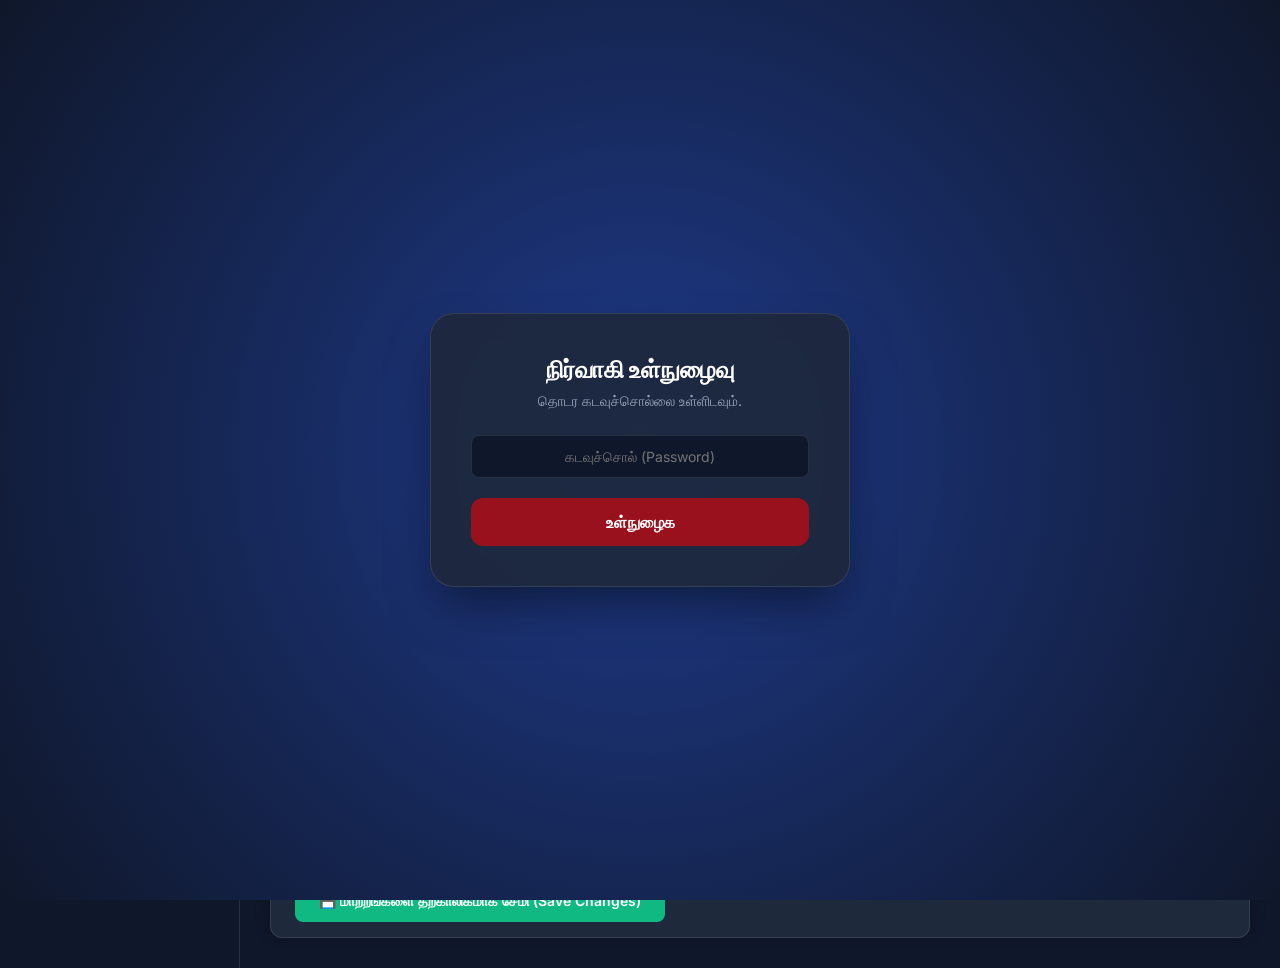
==== commit 5438e53e: "Add files via upload" ====
--- a/admin.html
+++ b/admin.html
@@ -18,729 +18,10 @@
   <link rel="preconnect" href="https://fonts.gstatic.com" crossorigin>
   <link href="https://fonts.googleapis.com/css2?family=Inter:wght@300;400;500;600;700;800&family=Outfit:wght@400;600;700;800;900&display=swap" rel="stylesheet">
 
-  <style>
-
-/* ==========================================================================
-   UNIFIED BRAND HEADER STYLE SYSTEM (100% Identical on all pages)
-   ========================================================================== */
-.brand-header {
-  background: linear-gradient(180deg, #ffffff 0%, #fefcf9 100%) !important;
-  border-bottom: 3px solid #800020 !important;
-  padding: 15px 0 !important;
-  box-shadow: 0 4px 20px rgba(0, 0, 0, 0.05) !important;
-  width: 100%;
-}
-.brand-header-content {
-  max-width: 900px !important;
-  margin: 0 auto;
-  display: flex;
-  align-items: center;
-  justify-content: center !important;
-  gap: 30px;
-  flex-wrap: wrap !important;
-  padding: 10px 0;
-}
-.main-logo {
-  width: 80px !important;
-  height: 80px !important;
-  border-radius: 50% !important;
-  object-fit: contain;
-  border: 2px solid #800020 !important;
-  background: white;
-  padding: 2px;
-  box-shadow: 0 4px 15px rgba(128, 0, 32, 0.15) !important;
-}
-.brand-text {
-  display: flex !important;
-  flex-direction: column !important;
-  align-items: center !important;
-  text-align: center !important;
-  min-width: 0 !important;
-}
-.brand-text h1 {
-  font-family: 'Marutham', 'Baloo Thambi 2', sans-serif !important;
-  font-size: 28px !important;
-  font-weight: 800 !important;
-  color: #800020 !important;
-  line-height: 1.2 !important;
-  letter-spacing: -0.5px;
-  margin: 0 !important;
-  padding: 0 !important;
-  white-space: nowrap !important;
-  overflow: hidden !important;
-  text-overflow: ellipsis !important;
-}
-#header-title-en {
-  font-family: 'Playfair Display', 'Georgia', serif !important;
-  font-size: 24px !important;
-  color: #333333 !important;
-  font-weight: 700 !important;
-  font-style: normal !important;
-  line-height: 1.2 !important;
-  letter-spacing: 1px !important;
-  margin: 4px 0 0 0 !important;
-  padding: 0 !important;
-  white-space: nowrap !important;
-}
-.brand-motto-sub {
-  font-family: 'Marutham', sans-serif !important;
-  font-size: 11px !important;
-  color: #555555 !important;
-  font-weight: 600 !important;
-  margin: 4px 0 0 0 !important;
-}
-
-@media (max-width: 768px) {
-  .brand-text h1 {
-    font-size: 20px !important;
-  }
-  #header-title-en {
-    font-size: 18px !important;
-  }
-  .main-logo {
-    width: 65px !important;
-    height: 65px !important;
-  }
-}
-@media (max-width: 480px) {
-  .brand-text h1 {
-    font-size: 17px !important;
-  }
-  #header-title-en {
-    font-size: 15px !important;
-  }
-}
-
-    :root {
-      --primary: #99111d;
-      --primary-hover: #840d0f;
-      --bg: #0f172a;
-      --card-bg: #1e293b;
-      --text: #f1f5f9;
-      --text-muted: #94a3b8;
-      --border: rgba(255, 255, 255, 0.1);
-      --success: #10b981;
-      --danger: #ef4444;
-      --warning: #f59e0b;
-    }
-
-    * {
-      margin: 0;
-      padding: 0;
-      box-sizing: border-box;
-      font-family: 'Inter', -apple-system, BlinkMacSystemFont, "Segoe UI", sans-serif;
-    }
-
-    body {
-      background-color: var(--bg);
-      color: var(--text);
-      min-height: 100vh;
-      display: flex;
-      flex-direction: column;
-    }
-
-    /* Auth Passcode Gate overlay */
-    #auth-screen {
-      position: fixed;
-      top: 0;
-      left: 0;
-      width: 100%;
-      height: 100%;
-      background: radial-gradient(circle at center, #1e3a8a 0%, #0f172a 100%);
-      display: flex;
-      justify-content: center;
-      align-items: center;
-      z-index: 9999;
-      transition: opacity 0.3s ease;
-    }
-
-    .auth-card {
-      background: rgba(30, 41, 59, 0.9);
-      border: 1px solid var(--border);
-      padding: 40px;
-      border-radius: 24px;
-      box-shadow: 0 25px 50px -12px rgba(0, 0, 0, 0.5);
-      width: 90%;
-      max-width: 420px;
-      text-align: center;
-      backdrop-filter: blur(12px);
-      animation: fadeInUp 0.5s ease-out;
-    }
-
-    .auth-card h2 {
-      font-family: 'Outfit', sans-serif;
-      margin-bottom: 8px;
-      color: white;
-      font-size: 24px;
-    }
-
-    .auth-card p {
-      color: var(--text-muted);
-      margin-bottom: 25px;
-      font-size: 14px;
-    }
-
-    .auth-input {
-      width: 100%;
-      padding: 14px 16px;
-      border: 1.5px solid var(--border);
-      border-radius: 12px;
-      font-size: 16px;
-      margin-bottom: 20px;
-      outline: none;
-      text-align: center;
-      background: #0f172a;
-      color: white;
-      transition: border-color 0.2s;
-    }
-
-    .auth-input:focus {
-      border-color: var(--primary);
-    }
-
-    .auth-btn {
-      width: 100%;
-      padding: 14px;
-      background: var(--primary);
-      color: white;
-      border: none;
-      border-radius: 12px;
-      font-size: 16px;
-      font-weight: bold;
-      cursor: pointer;
-      transition: background 0.2s;
-    }
-
-    .auth-btn:hover {
-      background: var(--primary-hover);
-    }
-
-    .auth-error {
-      color: var(--danger);
-      font-size: 14px;
-      margin-top: 10px;
-      font-weight: 600;
-      display: none;
-    }
-
-    /* Main Dashboard Header */
-    header {
-      background: #0f172a;
-      border-bottom: 1px solid var(--border);
-      color: white;
-      padding: 20px 30px;
-      display: flex;
-      justify-content: space-between;
-      align-items: center;
-      box-shadow: 0 4px 12px rgba(0,0,0,0.15);
-    }
-
-    .header-title h1 {
-      font-family: 'Outfit', sans-serif;
-      font-size: 22px;
-      font-weight: 800;
-      color: white;
-    }
-
-    .header-title p {
-      font-size: 12px;
-      color: #60a5fa;
-    }
-
-    .header-actions {
-      display: flex;
-      gap: 12px;
-    }
-
-    /* Buttons */
-    .btn {
-      padding: 10px 18px;
-      border-radius: 8px;
-      font-size: 13px;
-      font-weight: 600;
-      cursor: pointer;
-      border: none;
-      display: flex;
-      align-items: center;
-      gap: 6px;
-      transition: all 0.2s;
-    }
-
-    .btn-primary {
-      background-color: var(--primary);
-      color: white;
-    }
-
-    .btn-primary:hover {
-      background-color: var(--primary-hover);
-    }
-
-    .btn-secondary {
-      background-color: #334155;
-      color: #cbd5e1;
-    }
-
-    .btn-secondary:hover {
-      background-color: #475569;
-      color: white;
-    }
-
-    .btn-danger {
-      background-color: var(--danger);
-      color: white;
-    }
-
-    .btn-danger:hover {
-      background-color: #dc2626;
-    }
-
-    .btn-success {
-      background-color: var(--success);
-      color: white;
-    }
-
-    .btn-success:hover {
-      background-color: #059669;
-    }
-
-    /* Core Layout */
-    .dashboard-layout {
-      flex: 1;
-      display: grid;
-      grid-template-columns: 240px 1fr;
-      min-height: calc(100vh - 83px);
-    }
-
-    /* Sidebar tab navigation */
-    .sidebar {
-      background-color: #0f172a;
-      border-right: 1px solid var(--border);
-      padding: 20px 15px;
-      display: flex;
-      flex-direction: column;
-      gap: 8px;
-    }
-
-    .sidebar-tab {
-      background: none;
-      border: none;
-      color: #94a3b8;
-      text-align: left;
-      padding: 12px 16px;
-      font-size: 14px;
-      font-weight: 600;
-      border-radius: 8px;
-      cursor: pointer;
-      display: flex;
-      align-items: center;
-      gap: 10px;
-      transition: all 0.2s;
-    }
-
-    .sidebar-tab:hover {
-      color: white;
-      background-color: rgba(255, 255, 255, 0.03);
-    }
-
-    .sidebar-tab.active {
-      color: white;
-      background-color: var(--primary);
-    }
-
-    /* Workspace Content Panel */
-    .panel-container {
-      padding: 30px;
-      overflow-y: auto;
-      max-width: 1200px;
-      width: 100%;
-    }
-
-    .panel-card {
-      background: var(--card-bg);
-      border-radius: 18px;
-      border: 1px solid var(--border);
-      padding: 24px;
-      box-shadow: 0 4px 10px rgba(0,0,0,0.1);
-      display: none;
-      flex-direction: column;
-      gap: 20px;
-      animation: fadeIn 0.3s ease-out;
-    }
-
-    .panel-card.active {
-      display: flex;
-    }
-
-    .panel-card h2 {
-      font-family: 'Outfit', sans-serif;
-      font-size: 20px;
-      color: white;
-      padding-bottom: 12px;
-      border-bottom: 1px solid var(--border);
-      display: flex;
-      justify-content: space-between;
-      align-items: center;
-    }
-
-    /* Forms */
-    .form-group {
-      display: flex;
-      flex-direction: column;
-      gap: 8px;
-      text-align: left;
-    }
-
-    .form-row {
-      display: grid;
-      grid-template-columns: 1fr 1fr;
-      gap: 20px;
-    }
-
-    label {
-      font-size: 13px;
-      font-weight: 700;
-      color: #cbd5e1;
-    }
-
-    input[type="text"],
-    input[type="password"],
-    input[type="url"],
-    input[type="date"],
-    select,
-    textarea {
-      padding: 12px;
-      border: 1px solid var(--border);
-      border-radius: 8px;
-      font-size: 14px;
-      outline: none;
-      background-color: #0f172a;
-      color: white;
-      transition: all 0.2s;
-      width: 100%;
-    }
-
-    input:focus,
-    select:focus,
-    textarea:focus {
-      border-color: var(--primary);
-      box-shadow: 0 0 0 3px rgba(37, 99, 235, 0.2);
-    }
-
-    .instructions-card {
-      background: rgba(37, 99, 235, 0.15);
-      border: 1px solid rgba(37, 99, 235, 0.3);
-      border-radius: 12px;
-      padding: 16px;
-      font-size: 13px;
-      color: #93c5fd;
-      line-height: 1.6;
-    }
-
-    .instructions-card h4 {
-      font-size: 14px;
-      font-weight: bold;
-      margin-bottom: 6px;
-    }
-
-    .instructions-card ol {
-      margin-left: 18px;
-    }
-
-    /* Grid & Cards for elements list */
-    .items-list {
-      display: flex;
-      flex-direction: column;
-      gap: 12px;
-      max-height: 480px;
-      overflow-y: auto;
-      padding-right: 5px;
-    }
-
-    .item-card {
-      background: #0f172a;
-      border: 1px solid var(--border);
-      border-radius: 12px;
-      padding: 14px 20px;
-      display: flex;
-      justify-content: space-between;
-      align-items: center;
-      transition: border-color 0.2s;
-    }
-
-    .item-card:hover {
-      border-color: rgba(37, 99, 235, 0.5);
-    }
-
-    .item-info {
-      display: flex;
-      flex-direction: column;
-      gap: 6px;
-      overflow: hidden;
-      text-align: left;
-    }
-
-    .item-type-badge {
-      font-size: 10px;
-      text-transform: uppercase;
-      font-weight: 800;
-      padding: 3px 8px;
-      border-radius: 999px;
-      display: inline-block;
-      width: fit-content;
-    }
-
-    .badge-text { background: rgba(59, 130, 246, 0.2); color: #640a0b; }
-    .badge-image { background: rgba(245, 158, 11, 0.2); color: #fbbf24; }
-    .badge-link { background: rgba(16, 185, 129, 0.2); color: #34d399; }
-    .badge-category { background: rgba(167, 139, 250, 0.2); color: #c084fc; }
-
-    .item-preview {
-      font-size: 14px;
-      font-weight: 600;
-      color: white;
-      white-space: nowrap;
-      overflow: hidden;
-      text-overflow: ellipsis;
-      max-width: 450px;
-    }
-
-    .item-subtext {
-      font-size: 11px;
-      color: var(--text-muted);
-      white-space: nowrap;
-      overflow: hidden;
-      text-overflow: ellipsis;
-      max-width: 450px;
-    }
-
-    .item-controls {
-      display: flex;
-      gap: 6px;
-      flex-shrink: 0;
-    }
-
-    .icon-btn {
-      width: 32px;
-      height: 32px;
-      border-radius: 6px;
-      border: 1px solid var(--border);
-      background: #1e293b;
-      color: #94a3b8;
-      cursor: pointer;
-      display: flex;
-      align-items: center;
-      justify-content: center;
-      font-size: 12px;
-      transition: all 0.2s;
-    }
-
-    .icon-btn:hover {
-      background: #334155;
-      color: white;
-      border-color: #475569;
-    }
-
-    /* Modal styles */
-    .modal {
-      display: none;
-      position: fixed;
-      top: 0;
-      left: 0;
-      width: 100%;
-      height: 100%;
-      background: rgba(15, 23, 42, 0.8);
-      z-index: 1000;
-      justify-content: center;
-      align-items: center;
-      backdrop-filter: blur(4px);
-    }
-
-    .modal-content {
-      background: var(--card-bg);
-      border: 1px solid var(--border);
-      color: white;
-      padding: 24px;
-      border-radius: 16px;
-      width: 90%;
-      max-width: 500px;
-      box-shadow: 0 10px 25px rgba(0, 0, 0, 0.5);
-      display: flex;
-      flex-direction: column;
-      gap: 18px;
-      max-height: 90vh;
-      overflow-y: auto;
-    }
-
-    .modal-header {
-      font-size: 18px;
-      font-weight: 700;
-      color: white;
-      padding-bottom: 10px;
-      border-bottom: 1px solid var(--border);
-      display: flex;
-      justify-content: space-between;
-      align-items: center;
-    }
-
-    .modal-footer {
-      display: flex;
-      justify-content: flex-end;
-      gap: 10px;
-      padding-top: 15px;
-      border-top: 1px solid var(--border);
-    }
-
-    /* Colors customization grid */
-    .color-grid {
-      display: grid;
-      grid-template-columns: repeat(auto-fill, minmax(280px, 1fr));
-      gap: 16px;
-    }
-
-    .color-card {
-      background: #0f172a;
-      border: 1px solid var(--border);
-      border-radius: 12px;
-      padding: 16px;
-      display: flex;
-      flex-direction: column;
-      gap: 8px;
-    }
-
-    .color-input-wrap {
-      display: flex;
-      align-items: center;
-      gap: 12px;
-    }
-
-    .color-input-wrap input[type="color"] {
-      width: 44px;
-      height: 44px;
-      border: none;
-      border-radius: 8px;
-      cursor: pointer;
-      background: none;
-      padding: 0;
-    }
-
-    /* Code View Area */
-    .code-box {
-      font-family: 'Courier New', Courier, monospace;
-      font-size: 13px;
-      line-height: 1.5;
-      height: 250px;
-      background: #090d16 !important;
-      color: #38bdf8 !important;
-      border: 1px solid var(--border);
-      width: 100%;
-      padding: 12px;
-      border-radius: 8px;
-      resize: vertical;
-    }
-
-    /* Toast */
-    #toast {
-      position: fixed;
-      bottom: 20px;
-      right: 20px;
-      background-color: var(--success);
-      color: white;
-      padding: 12px 24px;
-      border-radius: 8px;
-      box-shadow: 0 4px 12px rgba(0,0,0,0.3);
-      font-weight: 600;
-      transform: translateY(100px);
-      opacity: 0;
-      transition: all 0.3s cubic-bezier(0.16, 1, 0.3, 1);
-      z-index: 9999;
-    }
-
-    #toast.show {
-      transform: translateY(0);
-      opacity: 1;
-    }
-
-    @keyframes fadeIn {
-      from { opacity: 0; }
-      to { opacity: 1; }
-    }
-
-    @keyframes fadeInUp {
-      from { opacity: 0; transform: translateY(20px); }
-      to { opacity: 1; transform: translateY(0); }
-    }
-
-    @media (max-width: 768px) {
-      .dashboard-layout {
-        grid-template-columns: 1fr;
-      }
-      .sidebar {
-        flex-direction: row;
-        overflow-x: auto;
-        padding: 10px;
-      }
-      .sidebar-tab {
-        white-space: nowrap;
-        padding: 8px 14px;
-      }
-      header {
-        flex-direction: column;
-        gap: 15px;
-        text-align: center;
-      }
-      .panel-container {
-        padding: 15px;
-      }
-    }
-  
-/* Force Header Contact Badges (WhatsApp, Email, Facebook) to stay strictly on ONE ROW on all mobile screens */
-.header-contact-right {
-  display: flex !important;
-  flex-wrap: nowrap !important;
-  justify-content: center !important;
-  align-items: center !important;
-  gap: 8px !important;
-  width: 100% !important;
-  max-width: 100% !important;
-  box-sizing: border-box !important;
-}
-.header-contact-item {
-  display: flex !important;
-  align-items: center !important;
-  gap: 5px !important;
-  padding: 5px 8px !important;
-  white-space: nowrap !important;
-  flex-shrink: 0 !important;
-  box-sizing: border-box !important;
-}
-@media (max-width: 500px) {
-  .header-contact-right {
-    gap: 4px !important;
-  }
-  .header-contact-item {
-    padding: 3px 6px !important;
-    gap: 3px !important;
-  }
-  .header-contact-item .contact-icon {
-    width: 22px !important;
-    height: 22px !important;
-    font-size: 12px !important;
-  }
-  .header-contact-item .contact-label {
-    font-size: 7.5px !important;
-    letter-spacing: 0px !important;
-  }
-  .header-contact-item .contact-value {
-    font-size: 9px !important;
-  }
-}
-@media (max-width: 360px) {
-  .header-contact-item .contact-label {
-    display: none !important; /* Hide tiny labels on ultra small 320px screens to guarantee 100% single line fit */
-  }
-}
-
-</style>
+  <link rel="stylesheet" href="admin.css?v=1">
+
+
+
 </head>
 <body>
 
@@ -780,6 +61,7 @@
       <button class="sidebar-tab" onclick="switchTab(this, 'panel-contact')">📞 தொடர்புகள் எடிட்டர்</button>
       <button class="sidebar-tab" onclick="switchTab(this, 'panel-gallery')">🖼️ படங்கள் எடிட்டர்</button>
       <button class="sidebar-tab" onclick="switchTab(this, 'panel-portal-grid')">🔗 வேக இணைப்புகள்</button>
+      <button class="sidebar-tab" id="tab-baukasten" onclick="switchTab(this, 'panel-baukasten')">🏗️ Baukasten பக்கங்கள்</button>
       <button class="sidebar-tab" onclick="switchTab(this, 'panel-vault')">📁 கோப்புகள் காப்பகம்</button>
       <button class="sidebar-tab" onclick="switchTab(this, 'panel-users')">👥 பயனர் கணக்குகள்</button>
       <button class="sidebar-tab" onclick="switchTab(this, 'panel-export')">💾 சேமி & ஏற்றுமதி</button>
@@ -959,6 +241,32 @@
         </div>
       </section>
 
+      <!-- Tab: Baukasten Custom Pages -->
+      <section id="panel-baukasten" class="panel-card">
+        <h2>
+          <span>🏗️ Baukasten – புதிய பக்கங்கள் (Modular Page Builder)</span>
+          <button class="btn btn-primary" style="padding: 6px 12px; font-size: 11px;" onclick="openAddPageModal()">➕ புதிய பக்கம்</button>
+        </h2>
+        <div class="instructions-card" style="margin-bottom: 16px;">
+          <h4>💡 Baukasten எப்படி வேலை செய்கிறது?</h4>
+          <ol style="margin-top: 6px; padding-left: 15px; font-size: 13px; line-height: 1.7;">
+            <li><strong>புதிய பக்கம்</strong> உருவாக்கி, slug (URL பெயர்) மற்றும் தலைப்பு கொடுக்கவும்.</li>
+            <li>பக்கத்தைத் திருத்த → <strong>உறுப்புகள் (Blocks)</strong> சேர்க்கவும்: உரை, படம், பொத்தான், கட்டுரை.</li>
+            <li>பக்கம் <code>page.html?p=slug</code> முகவரியில் தோன்றும்.</li>
+            <li>"மெனுவில் காட்டு" தேர்ந்தெடுத்தால் வலைத்தள மெனுவிலும் தோன்றும்.</li>
+            <li>மாற்றங்களை <strong>சேமி</strong> செய்து sports-config.js ஏற்றுமதி செய்யவும்.</li>
+          </ol>
+        </div>
+        <div id="pages-list-container" class="items-list"></div>
+        <div id="page-blocks-editor" style="display:none; margin-top: 20px; border-top: 2px solid var(--border); padding-top: 20px;">
+          <h3 style="font-size: 16px; margin-bottom: 12px; display: flex; justify-content: space-between; align-items: center;">
+            <span id="page-blocks-title">பக்க உறுப்புகள்</span>
+            <button class="btn btn-primary" style="padding: 6px 12px; font-size: 11px;" onclick="openAddPageBlockModal()">➕ உறுப்பைச் சேர்</button>
+          </h3>
+          <div id="page-blocks-container" class="items-list"></div>
+        </div>
+      </section>
+
             <!-- Tab: Homepage Portal Grid Link Cards -->
       <section id="panel-portal-grid" class="panel-card">
         <h2>
@@ -991,6 +299,7 @@
           <h4>🔐 தனித்தனி பயனர் கணக்குகள்:</h4>
           <p>இங்கே மாணவர்/பெற்றோர்களுக்கான தனித்தனி உள்நுழைவு கணக்குகளை (Username & Password) நீங்கள் உருவாக்கலாம். பயனர்கள் ஆவணக் காப்பகத்திற்குள் சென்று PDF கோப்புகளைப் பதிவிறக்க இந்தக் கணக்குகளைப் பயன்படுத்துவர்.</p>
         </div>
+        
         <div id="users-container" class="items-list">
           <!-- Dynamically populated user list -->
         </div>
@@ -998,6 +307,16 @@
 
       <!-- Tab 7: Export / Save -->
       <section id="panel-export" class="panel-card">
+        <h2>💾 சேமி & ஏற்றுமதி (Save & Export)</h2>
+
+        <!-- Google Cloud Sync Feature Box -->
+        <div style="background: #f0fdf4; border: 1.5px solid #bbf7d0; padding: 20px; border-radius: 16px; margin-bottom: 25px;">
+          <h3 style="color: #166534; font-size: 16px; margin-bottom: 8px;">☁️ கூகுள் கிளவுட் இணைப்பு (Google Cloud Data Sync)</h3>
+          <p style="font-size: 13.5px; color: #15803d; margin-bottom: 15px;">Google Script / Sheet-இல் உள்ள புதிய மாணவர் தரவுகள் மற்றும் அமைப்புகளை நேரடியாக இங்கு இறக்குமதி செய்ய:</p>
+          <button type="button" class="btn btn-primary" style="background: #059669; padding: 12px 22px; font-weight: 700;" onclick="fetchDataFromCloud()">☁️ கூகுள் கிளவுடிலிருந்து பெற (Fetch Data from Google Cloud)</button>
+        </div>
+
+        <div style="display: flex; gap: 15px; flex-wrap: wrap;">
         <h2>💾 மாற்றங்களைச் சேமித்தல் (Save & Export Panel)</h2>
         
         <div class="instructions-card">
@@ -1005,14 +324,15 @@
           <ol style="margin-top: 6px; padding-left: 15px;">
             <li>முதலில் <strong>"மாற்றங்களை தற்காலிகமாக சேமி"</strong> பொத்தானை அழுத்தினால் இந்த பிரவுசரில் உடனே மாற்றங்கள் தெரியும்.</li>
   <!-- Include sports-config.js database -->
-  <script src="sports-config.js?v=1784985234"></script>
+  <script src="sports-config.js?v=1785521173"></script>
           </ol>
         </div>
 
-        <div style="display:flex; gap:16px; margin: 10px 0; flex-wrap: wrap;">
-          <button class="btn btn-success" style="flex:1; min-width: 200px; padding: 14px; font-size:15px;" onclick="saveToLocalStorage()">💾 மாற்றங்களை தற்காலிகமாக சேமி (Save Preview)</button>
-          <button class="btn btn-primary" style="flex:1; min-width: 200px; padding: 14px; font-size:15px; background: #059669;" onclick="saveConfigToCloud(event)">☁️ கிளவுடில் நேரடியாகச் சேமி (Save to Cloud)</button>
-          <button class="btn btn-danger" style="flex:1; min-width: 200px; padding: 14px; font-size:15px;" onclick="resetToDefaults()">⚠️ ஆரம்ப நிலைக்கு மீட்டமை (Reset Defaults)</button>
+        <div style="display:flex; gap:14px; margin: 15px 0; flex-wrap: wrap;">
+          <button class="btn btn-primary" style="flex:1; min-width: 240px; padding: 14px; font-size:15px; font-weight:800; background: #2563eb; color: #ffffff; border-radius: 12px; border: none; box-shadow: 0 4px 12px rgba(37,99,235,0.3);" onclick="exportSportsConfigFile()">💾 Export sports-config.js (கோப்பைப் பதிவிறக்கு)</button>
+          <button class="btn btn-success" style="flex:1; min-width: 200px; padding: 14px; font-size:14.5px;" onclick="saveToLocalStorage()">💾 தற்காலிகமாக சேமி (Save Preview)</button>
+          <button class="btn btn-primary" style="flex:1; min-width: 200px; padding: 14px; font-size:14.5px; background: #059669;" onclick="saveConfigToCloud(event)">☁️ கிளவுடில் நேரடியாகச் சேமி (Save to Cloud)</button>
+          <button class="btn btn-danger" style="flex:1; min-width: 180px; padding: 14px; font-size:14.5px;" onclick="resetToDefaults()">⚠️ மீட்டமை (Reset)</button>
         </div>
 
         <div style="margin-top: 15px; background: rgba(255, 255, 255, 0.05); padding: 20px; border-radius: 12px; border: 1px solid var(--border);">
@@ -1025,6 +345,7 @@
             <button class="btn btn-secondary" style="justify-content: center; padding: 12px;" onclick="downloadUnifiedPage('contact.html', 'contact.html')">📞 தொடர்புப் பக்கம் (contact.html)</button>
             <button class="btn btn-secondary" style="justify-content: center; padding: 12px;" onclick="downloadUnifiedPage('login.html', 'login.html')">🔐 உள்நுழைவுப் பக்கம் (login.html)</button>
             <button class="btn btn-secondary" style="justify-content: center; padding: 12px;" onclick="downloadUnifiedPage('admin.html', 'admin.html')">⚙️ நிர்வாகப் பக்கம் (admin.html)</button>
+            <button class="btn btn-secondary" style="justify-content: center; padding: 12px;" onclick="downloadUnifiedPage('page.html', 'page.html')">🏗️ Baukasten பக்கம் (page.html)</button>
           </div>
         </div>
 
@@ -1151,6 +472,45 @@
       <div class="modal-footer">
         <button class="btn btn-secondary" onclick="closeModal()">ரத்து செய்</button>
         <button class="btn btn-primary" onclick="saveItem()">சேமிக்கவும்</button>
+      </div>
+    </div>
+  </div>
+
+  <!-- Add/Edit Baukasten Page Modal -->
+  <div id="page-modal" class="modal">
+    <div class="modal-content">
+      <div class="modal-header">
+        <span id="page-modal-title">புதிய Baukasten பக்கம்</span>
+        <button class="close-btn" onclick="closePageModal()">✕</button>
+      </div>
+      <input type="hidden" id="edit-page-id">
+
+      <div class="form-group">
+        <label>பக்கத் தலைப்பு (Page Title) *</label>
+        <input type="text" id="page-title-input" placeholder="எ.கா: பள்ளி விபரங்கள்">
+      </div>
+      <div class="form-group">
+        <label>URL Slug (ஆங்கில எழுத்துகள், எண்கள், - மட்டும்) *</label>
+        <input type="text" id="page-slug-input" placeholder="school-info">
+        <span style="font-size: 11px; color: var(--text-muted); margin-top: 4px; display: block;">→ page.html?p=<strong id="slug-preview">school-info</strong></span>
+      </div>
+      <div class="form-row">
+        <div class="form-group">
+          <label>மெனுவில் காட்டு (Show in Nav)</label>
+          <select id="page-show-nav">
+            <option value="true">ஆம் – மெனுவில் காட்டு</option>
+            <option value="false">இல்லை – மறை</option>
+          </select>
+        </div>
+        <div class="form-group">
+          <label>மெனு வரிசை (Nav Order)</label>
+          <input type="number" id="page-nav-order" value="0" min="0" max="99">
+        </div>
+      </div>
+
+      <div class="modal-footer">
+        <button class="btn btn-secondary" onclick="closePageModal()">ரத்து செய்</button>
+        <button class="btn btn-primary" onclick="savePage()">சேமிக்கவும்</button>
       </div>
     </div>
   </div>
@@ -1380,8 +740,12 @@
         <input type="text" id="user-username" placeholder="மாணவர் 1 (ஆங்கிலத்தில் எ.கா: apijah)">
       </div>
       <div class="form-group">
-        <label>முழுப் பெயர் (Student Full Name)</label>
+        <label>முழுப் பெயர் (Student Full Name - தமிழில்)</label>
         <input type="text" id="user-fullName" placeholder="எ.கா: அபியா ஜெயகாந்தன்">
+      </div>
+      <div class="form-group">
+        <label>ஆங்கிலப் பெயர் (Student Full Name - English)</label>
+        <input type="text" id="user-fullNameEn" placeholder="e.g. Abiya Jeyakanthan">
       </div>
       <div class="form-group">
         <label>வகுப்பு (Class / Grade)</label>
@@ -1600,10 +964,7 @@
       }
       
       if (!currentContent.vaultConfig.pdfs || currentContent.vaultConfig.pdfs.length === 0) {
-        currentContent.vaultConfig.pdfs = [
-          { "id": "pdf_1", "title": "விளையாட்டுப் போட்டி விதிமுறைகள் (Rules)", "filename": "rules.pdf", "description": "மெய்வல்லுநர் விளையாட்டுப் போட்டி 2026-க்கான விதிமுறைகள்" },
-          { "id": "pdf_2", "title": "வயதுப்பிரிவுகளும் போட்டிகளும் (Categories)", "filename": "categories.pdf", "description": "மாணவர்களின் வயதுப்பிரிவுகளும் அவர்கள் பங்குபெறக்கூடிய போட்டிகளும்" }
-        ];
+        currentContent.vaultConfig.pdfs = [];
       }
 
       if (!currentContent.examsConfig) {
@@ -1649,6 +1010,10 @@
       }
       if (!currentContent.galleryConfig.photos) {
         currentContent.galleryConfig.photos = [];
+      }
+
+      if (!currentContent.pages) {
+        currentContent.pages = [];
       }
 
       if (sessionStorage.getItem('isAdminLoggedIn') === 'true') {
@@ -1718,6 +1083,12 @@
       renderPortalGridEditor();
       renderPdfs();
       renderUsers();
+      renderPages();
+
+      if (window.location.hash === '#baukasten') {
+        const tabBtn = document.getElementById('tab-baukasten');
+        if (tabBtn) switchTab(tabBtn, 'panel-baukasten');
+      }
     }
 
     function syncColorInput(picker, textId) {
@@ -1729,6 +1100,9 @@
         document.getElementById(pickerId).value = val;
       }
     }
+
+    let activePageIndex = -1;
+    let itemModalContext = 'homepage';
 
     // Homepage items actions
     function renderItems() {
@@ -1803,6 +1177,7 @@
 
     // Modal Add/Edit Homepage Item
     function openAddModal() {
+      itemModalContext = 'homepage';
       document.getElementById('modal-title').textContent = 'முகப்பு உறுப்பைச் சேர்';
       document.getElementById('edit-item-id').value = '';
       
@@ -1828,6 +1203,7 @@
     }
 
     function openEditModal(index) {
+      itemModalContext = 'homepage';
       const item = currentContent.items[index];
       document.getElementById('modal-title').textContent = 'முகப்பு உறுப்பைத் திருத்துக';
       document.getElementById('edit-item-id').value = index;
@@ -1892,18 +1268,308 @@
         item.btnText = document.getElementById('article-btn-text').value.trim();
         item.btnHref = document.getElementById('article-btn-href').value.trim();
         if (!item.title || !item.content) { alert('செய்தித் தலைப்பு மற்றும் விளக்கத்தை உள்ளிடவும்.'); return; }
+      } else if (type === 'divider') {
+        item = { type: 'divider' };
+      }
+
+      const targetItems = (itemModalContext === 'page' && activePageIndex >= 0)
+        ? currentContent.pages[activePageIndex].items
+        : currentContent.items;
+
+      if (!targetItems) {
+        alert('பிழை: உறுப்புகள் பட்டியல் கிடைக்கவில்லை.');
+        return;
       }
 
       if (editIndex !== '') {
-        item.id = currentContent.items[editIndex].id || ('item_' + Date.now());
-        currentContent.items[editIndex] = item;
+        item.id = targetItems[editIndex].id || ('item_' + Date.now());
+        targetItems[editIndex] = item;
       } else {
         item.id = 'item_' + Date.now();
-        currentContent.items.push(item);
+        targetItems.push(item);
       }
 
       closeModal();
-      renderItems();
+      if (itemModalContext === 'page') {
+        renderPageBlocks();
+      } else {
+        renderItems();
+      }
+    }
+
+    // ── Baukasten Pages Management ──
+    function renderPages() {
+      const container = document.getElementById('pages-list-container');
+      if (!container) return;
+      container.innerHTML = '';
+
+      if (!currentContent.pages) currentContent.pages = [];
+
+      if (currentContent.pages.length === 0) {
+        container.innerHTML = '<div style="color: var(--text-muted); text-align: center; padding: 20px;">Baukasten பக்கங்கள் எதுவும் இல்லை. ➕ புதிய பக்கம் சேர்க்கவும்.</div>';
+        document.getElementById('page-blocks-editor').style.display = 'none';
+        return;
+      }
+
+      currentContent.pages.forEach((page, index) => {
+        const card = document.createElement('div');
+        card.className = 'item-card';
+        const navBadge = page.showInNav !== false
+          ? '<span class="item-type-badge badge-link" style="margin-left:5px;">📌 மெனுவில்</span>'
+          : '<span class="item-type-badge badge-text" style="margin-left:5px;">🔒 மறை</span>';
+        const blockCount = (page.items || []).length;
+        card.innerHTML = `
+          <div class="item-info">
+            <div style="display:flex; align-items:center; gap:8px; flex-wrap:wrap;">
+              <span class="item-type-badge badge-image">Baukasten பக்கம்</span>
+              ${navBadge}
+            </div>
+            <div class="item-preview">${escapeHtml(page.title || page.slug)}</div>
+            <div class="item-subtext">URL: page.html?p=${escapeHtml(page.slug)} | ${blockCount} உறுப்புகள்</div>
+          </div>
+          <div class="item-controls">
+            <button class="icon-btn" onclick="editPageBlocks(${index})" title="உறுப்புகளைத் திருத்து">🧱</button>
+            <button class="icon-btn" onclick="openEditPageModal(${index})" title="பக்க விபரம்">✏️</button>
+            <button class="icon-btn" onclick="previewPageByIndex(${index})" title="முன்னோட்டம்">👁️</button>
+            <button class="icon-btn" onclick="deletePage(${index})" title="நீக்கு">🗑️</button>
+          </div>
+        `;
+        container.appendChild(card);
+      });
+    }
+
+    function previewPage(slug) {
+      window.open('page.html?p=' + encodeURIComponent(slug) + '&preview=1', '_blank');
+    }
+
+    function previewPageByIndex(index) {
+      const page = currentContent.pages[index];
+      if (page) previewPage(page.slug);
+    }
+
+    function openAddPageModal() {
+      document.getElementById('page-modal-title').textContent = 'புதிய Baukasten பக்கம்';
+      document.getElementById('edit-page-id').value = '';
+      document.getElementById('page-title-input').value = '';
+      document.getElementById('page-slug-input').value = '';
+      document.getElementById('page-show-nav').value = 'true';
+      document.getElementById('page-nav-order').value = currentContent.pages.length;
+      updateSlugPreview();
+      document.getElementById('page-modal').style.display = 'flex';
+    }
+
+    function openEditPageModal(index) {
+      const page = currentContent.pages[index];
+      document.getElementById('page-modal-title').textContent = 'Baukasten பக்கத்தைத் திருத்து';
+      document.getElementById('edit-page-id').value = index;
+      document.getElementById('page-title-input').value = page.title || '';
+      document.getElementById('page-slug-input').value = page.slug || '';
+      document.getElementById('page-show-nav').value = page.showInNav !== false ? 'true' : 'false';
+      document.getElementById('page-nav-order').value = page.navOrder || 0;
+      updateSlugPreview();
+      document.getElementById('page-modal').style.display = 'flex';
+    }
+
+    function closePageModal() {
+      document.getElementById('page-modal').style.display = 'none';
+    }
+
+    function updateSlugPreview() {
+      const slug = document.getElementById('page-slug-input').value.trim() || 'slug';
+      const preview = document.getElementById('slug-preview');
+      if (preview) preview.textContent = slug;
+    }
+
+    document.addEventListener('DOMContentLoaded', function () {
+      const slugInput = document.getElementById('page-slug-input');
+      if (slugInput) {
+        slugInput.addEventListener('input', function () {
+          this.value = this.value.toLowerCase().replace(/[^a-z0-9-]/g, '-').replace(/-+/g, '-');
+          updateSlugPreview();
+        });
+      }
+    });
+
+    function savePage() {
+      const title = document.getElementById('page-title-input').value.trim();
+      const slug = document.getElementById('page-slug-input').value.trim();
+      const showInNav = document.getElementById('page-show-nav').value === 'true';
+      const navOrder = parseInt(document.getElementById('page-nav-order').value) || 0;
+      const editIndex = document.getElementById('edit-page-id').value;
+
+      if (!title || !slug) {
+        alert('தலைப்பு மற்றும் slug இரண்டையும் உள்ளிடவும்.');
+        return;
+      }
+
+      const duplicate = currentContent.pages.findIndex(function (p, i) {
+        return p.slug === slug && String(i) !== String(editIndex);
+      });
+      if (duplicate >= 0) {
+        alert('இந்த slug ஏற்கனவே பயன்பாட்டில் உள்ளது. வேறு slug தேர்ந்தெடுக்கவும்.');
+        return;
+      }
+
+      const pageData = {
+        id: editIndex !== '' ? currentContent.pages[editIndex].id : ('page_' + Date.now()),
+        slug: slug,
+        title: title,
+        showInNav: showInNav,
+        navOrder: navOrder,
+        items: editIndex !== '' ? (currentContent.pages[editIndex].items || []) : []
+      };
+
+      if (editIndex !== '') {
+        currentContent.pages[editIndex] = pageData;
+      } else {
+        currentContent.pages.push(pageData);
+        activePageIndex = currentContent.pages.length - 1;
+      }
+
+      closePageModal();
+      renderPages();
+      if (activePageIndex >= 0) editPageBlocks(activePageIndex);
+    }
+
+    function deletePage(index) {
+      const page = currentContent.pages[index];
+      if (confirm('"' + (page.title || page.slug) + '" பக்கத்தை நீக்க விரும்புகிறீர்களா?')) {
+        currentContent.pages.splice(index, 1);
+        if (activePageIndex === index) {
+          activePageIndex = -1;
+          document.getElementById('page-blocks-editor').style.display = 'none';
+        }
+        renderPages();
+      }
+    }
+
+    function editPageBlocks(index) {
+      activePageIndex = index;
+      const page = currentContent.pages[index];
+      if (!page.items) page.items = [];
+
+      document.getElementById('page-blocks-editor').style.display = 'block';
+      document.getElementById('page-blocks-title').textContent =
+        '🧱 "' + (page.title || page.slug) + '" – உறுப்புகள்';
+      renderPageBlocks();
+
+      document.getElementById('page-blocks-editor').scrollIntoView({ behavior: 'smooth', block: 'start' });
+    }
+
+    function renderPageBlocks() {
+      const container = document.getElementById('page-blocks-container');
+      if (!container || activePageIndex < 0) return;
+      container.innerHTML = '';
+
+      const items = currentContent.pages[activePageIndex].items || [];
+      if (items.length === 0) {
+        container.innerHTML = '<div style="color: var(--text-muted); text-align: center; padding: 20px;">இந்தப் பக்கத்தில் உறுப்புகள் இல்லை. ➕ உறுப்பைச் சேர்க்கவும்.</div>';
+        return;
+      }
+
+      items.forEach(function (item, index) {
+        const card = document.createElement('div');
+        card.className = 'item-card';
+        let badge = 'உரை', badgeClass = 'badge-text', preview = item.text || '', sub = '';
+
+        if (item.type === 'text') {
+          badge = item.style === 'h1' ? 'தலைப்பு 1' : (item.style === 'h2' ? 'தலைப்பு 2' : 'உரைநடை');
+        } else if (item.type === 'image') {
+          badge = 'படம்'; badgeClass = 'badge-image'; preview = item.src; sub = item.alt || '';
+        } else if (item.type === 'link') {
+          badge = 'பொத்தான்'; badgeClass = 'badge-link'; preview = item.text; sub = item.href;
+        } else if (item.type === 'article') {
+          badge = 'கட்டுரை'; badgeClass = 'badge-image'; preview = item.title;
+        } else if (item.type === 'divider') {
+          badge = 'பிரிப்பு'; preview = '— — —';
+        }
+
+        card.innerHTML = `
+          <div class="item-info">
+            <span class="item-type-badge ${badgeClass}">${badge}</span>
+            <div class="item-preview">${escapeHtml(preview)}</div>
+            <div class="item-subtext">${escapeHtml(sub)}</div>
+          </div>
+          <div class="item-controls">
+            <button class="icon-btn" onclick="movePageBlock(${index}, -1)" ${index === 0 ? 'disabled style="opacity:0.3"' : ''}>▲</button>
+            <button class="icon-btn" onclick="movePageBlock(${index}, 1)" ${index === items.length - 1 ? 'disabled style="opacity:0.3"' : ''}>▼</button>
+            <button class="icon-btn" onclick="openEditPageBlockModal(${index})">✏️</button>
+            <button class="icon-btn" onclick="deletePageBlock(${index})">🗑️</button>
+          </div>
+        `;
+        container.appendChild(card);
+      });
+    }
+
+    function openAddPageBlockModal() {
+      if (activePageIndex < 0) { alert('முதலில் ஒரு பக்கத்தைத் தேர்ந்தெடுக்கவும்.'); return; }
+      itemModalContext = 'page';
+      document.getElementById('modal-title').textContent = 'பக்க உறுப்பைச் சேர்';
+      document.getElementById('edit-item-id').value = '';
+      document.getElementById('item-type').value = 'text';
+      document.getElementById('text-style').value = 'p';
+      document.getElementById('text-content').value = '';
+      document.getElementById('image-src').value = '';
+      document.getElementById('image-alt').value = '';
+      document.getElementById('link-text').value = '';
+      document.getElementById('link-href').value = '';
+      document.getElementById('link-style').value = 'button-primary';
+      document.getElementById('link-target').value = '_self';
+      document.getElementById('article-title').value = '';
+      document.getElementById('article-image').value = '';
+      document.getElementById('article-content').value = '';
+      document.getElementById('article-btn-text').value = '';
+      document.getElementById('article-btn-href').value = '';
+      toggleModalFields();
+      document.getElementById('item-modal').style.display = 'flex';
+    }
+
+    function openEditPageBlockModal(index) {
+      if (activePageIndex < 0) return;
+      itemModalContext = 'page';
+      const item = currentContent.pages[activePageIndex].items[index];
+      document.getElementById('modal-title').textContent = 'பக்க உறுப்பைத் திருத்து';
+      document.getElementById('edit-item-id').value = index;
+      document.getElementById('item-type').value = item.type;
+      if (item.type === 'text') {
+        document.getElementById('text-style').value = item.style || 'p';
+        document.getElementById('text-content').value = item.text || '';
+      } else if (item.type === 'image') {
+        document.getElementById('image-src').value = item.src || '';
+        document.getElementById('image-alt').value = item.alt || '';
+      } else if (item.type === 'link') {
+        document.getElementById('link-text').value = item.text || '';
+        document.getElementById('link-href').value = item.href || '';
+        document.getElementById('link-style').value = item.style || 'button-primary';
+        document.getElementById('link-target').value = item.target || '_self';
+      } else if (item.type === 'article') {
+        document.getElementById('article-title').value = item.title || '';
+        document.getElementById('article-image').value = item.image || '';
+        document.getElementById('article-content').value = item.content || '';
+        document.getElementById('article-btn-text').value = item.btnText || '';
+        document.getElementById('article-btn-href').value = item.btnHref || '';
+      }
+      toggleModalFields();
+      document.getElementById('item-modal').style.display = 'flex';
+    }
+
+    function movePageBlock(index, direction) {
+      if (activePageIndex < 0) return;
+      const items = currentContent.pages[activePageIndex].items;
+      const newIndex = index + direction;
+      if (newIndex < 0 || newIndex >= items.length) return;
+      const temp = items[index];
+      items[index] = items[newIndex];
+      items[newIndex] = temp;
+      renderPageBlocks();
+    }
+
+    function deletePageBlock(index) {
+      if (activePageIndex < 0) return;
+      if (confirm('இந்த உறுப்பை நீக்கலாமா?')) {
+        currentContent.pages[activePageIndex].items.splice(index, 1);
+        renderPageBlocks();
+      }
     }
 
     // Categories Logic
@@ -2833,8 +2499,8 @@
         }
 
         let detailsText = '';
-        if (user.fullName || user.studentClass) {
-          detailsText = `<div class="item-preview" style="font-size: 13.5px; color: #475569; margin-top:5px;">முழுப் பெயர்: <strong>${escapeHtml(user.fullName || '')}</strong> | வகுப்பு: <strong>${escapeHtml(user.studentClass || '')}</strong></div>`;
+        if (user.fullName || user.fullNameEn || user.studentClass) {
+          detailsText = `<div class="item-preview" style="font-size: 13.5px; color: #475569; margin-top:5px;">முழுப் பெயர்: <strong>${escapeHtml(user.fullName || '')}</strong>${user.fullNameEn ? ' (' + escapeHtml(user.fullNameEn) + ')' : ''} | வகுப்பு: <strong>${escapeHtml(user.studentClass || '')}</strong></div>`;
         }
         card.innerHTML = `
           <div class="item-info">
@@ -2925,6 +2591,7 @@
       
       document.getElementById('user-username').value = '';
       document.getElementById('user-fullName').value = '';
+      document.getElementById('user-fullNameEn').value = '';
       document.getElementById('user-studentClass').value = '';
       document.getElementById('user-password').value = '';
       
@@ -2960,6 +2627,7 @@
 
       document.getElementById('user-username').value = user.username || '';
       document.getElementById('user-fullName').value = user.fullName || '';
+      document.getElementById('user-fullNameEn').value = user.fullNameEn || '';
       document.getElementById('user-studentClass').value = user.studentClass || '';
       document.getElementById('user-password').value = user.password || '';
       document.getElementById('user-otherDetails').value = user.otherDetails || user.notes || '';
@@ -3053,10 +2721,13 @@
       document.getElementById('user-modal').style.display = 'none';
     }
 
+    
+    
     function saveUser() {
       const username = document.getElementById('user-username').value.trim();
       const password = document.getElementById('user-password').value.trim();
       const fullName = document.getElementById('user-fullName').value.trim();
+      const fullNameEn = document.getElementById('user-fullNameEn').value.trim();
       const studentClass = document.getElementById('user-studentClass').value.trim();
       const otherDetails = document.getElementById('user-otherDetails').value.trim();
       const editIndex = document.getElementById('edit-user-id').value;
@@ -3116,7 +2787,7 @@
         tamilResults = tamilRaw;
       }
 
-      const user = { username, password, fullName, studentClass, examResults, tamilResults, otherDetails };
+      const user = { username, password, fullName, fullNameEn, studentClass, examResults, tamilResults, otherDetails };
       const users = currentContent.vaultConfig.users;
 
       if (editIndex !== '') {
@@ -3331,6 +3002,78 @@
 
     // Trigger auth overlay or checks
     checkAuth();
-  </script>
+  
+    async function fetchDataFromCloud() {
+      const urlInput = document.getElementById('cloud-script-url');
+      let scriptUrl = urlInput ? urlInput.value.trim() : '';
+      if (!scriptUrl && typeof currentContent !== 'undefined' && currentContent.cloudScriptUrl) {
+        scriptUrl = currentContent.cloudScriptUrl;
+      }
+      if (!scriptUrl) {
+        scriptUrl = prompt("உங்கள் Google Apps Script Web App URL ஐ உள்ளிடவும்:\n(எ.கா: https://script.google.com/macros/s/.../exec)");
+      }
+      if (!scriptUrl) return;
+      
+      const statusBtn = event ? event.target : null;
+      if (statusBtn) statusBtn.textContent = "⏳ கூகிளிலிருந்து பெறப்படுகிறது...";
+
+      try {
+        const fetchUrl = scriptUrl + (scriptUrl.includes('?') ? '&' : '?') + 'action=getConfig';
+        const response = await fetch(fetchUrl);
+        const data = await response.json();
+        
+        if (data && data.status !== "empty") {
+          currentContent = Object.assign({}, currentContent, data);
+          localStorage.setItem('siteContent', JSON.stringify(currentContent));
+          loadData();
+          alert("🎉 வெற்றி! கூகுள் கிளவுடில் உள்ள அனைத்துப் புதிய தரவுகளும் வெற்றிகரமாகப் பெறப்பட்டுவிட்டது!");
+        } else {
+          alert("⚠️ கூகுள் கிளவுடில் தரவுகள் எதுவும் கிடைக்கவில்லை அல்லது காலியாக உள்ளது.");
+        }
+      } catch (err) {
+        console.error("Cloud fetch error:", err);
+        alert("⚠️ கிளவுட் இணைப்பில் பிழை: " + err.message + "\n\nGoogle Apps Script 'Anyone' அணுகலில் உள்ளதா என்பதைச் சரிபார்க்கவும்.");
+      } finally {
+        if (statusBtn) statusBtn.textContent = "☁️ கூகுள் கிளவுடிலிருந்து பெற (Fetch Data from Google Cloud)";
+      }
+    }
+
+
+    function exportSportsConfigFile() {
+      try {
+        const jsonStr = JSON.stringify(currentContent, null, 2);
+        const code = `// Thamilalayam Bad Schwalbach - Dynamic Content Data\nwindow.siteContent = ${jsonStr};`;
+        const blob = new Blob([code], { type: 'application/javascript;charset=utf-8' });
+        const link = document.createElement('a');
+        link.href = URL.createObjectURL(blob);
+        link.download = 'sports-config.js';
+        document.body.appendChild(link);
+        link.click();
+        document.body.removeChild(link);
+        alert("🎉 sports-config.js கோப்பு வெற்றிகரமாகப் பதிவிறக்கம் (Download) செய்யப்பட்டுவிட்டது!");
+      } catch (err) {
+        console.error("Export error:", err);
+        alert("⚠️ பதிவிறக்கம் செய்வதில் பிழை: " + err.message);
+      }
+    }
+
+
+    // Safety Protection Guard against accidental cloud data wipe
+    function checkCloudSaveSafety() {
+      const localVault = currentContent.vaultConfig || [];
+      if (localVault.length === 0) {
+        const confirmSave = confirm(
+          "⚠️ எச்சரிக்கை (Safety Warning)!\n\n" +
+          "உங்களின் தற்போதைய கணினியில் மாணவர் தரவுகள் (Student Vault Records) எதுவும் இல்லை!\n\n" +
+          "இப்படியே கிளவுடில் சேமித்தால் கூகிள் கிளவுடில் உள்ள மாணவர் தரவுகள் அழிய வாய்ப்புள்ளது.\n\n" +
+          "முதலில் '☁️ கூகுள் கிளவுடிலிருந்து பெற (Fetch Data from Google Cloud)' பொத்தானை அழுத்தித் தரவுகளைப் பெற்றுக் கொள்ள பரிந்துரைக்கப்படுகிறது.\n\n" +
+          "இருப்பினும் தொடர விரும்புகிறீர்களா?"
+        );
+        return confirmSave;
+      }
+      return true;
+    }
+
+</script>
 </body>
 </html>
--- a/admin.css
+++ b/admin.css
@@ -0,0 +1,289 @@
+/* ==========================================================================
+   ADMIN.CSS — Dashboard theme for நிர்வாக மையம் (Admin Panel)
+   Dark, focused workspace UI. Kept separate from the public baukasten.css
+   since the admin panel intentionally uses its own dark theme.
+   ========================================================================== */
+
+:root {
+  --primary: #99111d;
+  --primary-hover: #840d0f;
+  --bg: #0f172a;
+  --card-bg: #1e293b;
+  --text: #f1f5f9;
+  --text-muted: #94a3b8;
+  --border: rgba(255, 255, 255, 0.1);
+  --success: #10b981;
+  --danger: #ef4444;
+  --warning: #f59e0b;
+}
+
+* {
+  margin: 0; padding: 0; box-sizing: border-box;
+  font-family: 'Inter', -apple-system, BlinkMacSystemFont, "Segoe UI", sans-serif;
+}
+
+body {
+  background-color: var(--bg);
+  color: var(--text);
+  min-height: 100vh;
+  display: flex;
+  flex-direction: column;
+}
+
+@keyframes fadeIn { from { opacity: 0; } to { opacity: 1; } }
+@keyframes fadeInUp {
+  from { opacity: 0; transform: translateY(20px); }
+  to   { opacity: 1; transform: translateY(0); }
+}
+
+/* ── Auth passcode gate ── */
+#auth-screen {
+  position: fixed; top: 0; left: 0; width: 100%; height: 100%;
+  background: radial-gradient(circle at center, #1e3a8a 0%, #0f172a 100%);
+  display: flex; justify-content: center; align-items: center;
+  z-index: 9999; transition: opacity 0.3s ease;
+}
+.auth-card {
+  background: rgba(30, 41, 59, 0.9);
+  border: 1px solid var(--border);
+  padding: 40px; border-radius: 24px;
+  box-shadow: 0 25px 50px -12px rgba(0, 0, 0, 0.5);
+  width: 90%; max-width: 420px; text-align: center;
+  backdrop-filter: blur(12px);
+  animation: fadeInUp 0.5s ease-out;
+}
+.auth-card h2 { font-family: 'Outfit', sans-serif; margin-bottom: 8px; color: #fff; font-size: 24px; }
+.auth-card p { color: var(--text-muted); margin-bottom: 25px; font-size: 14px; }
+.auth-input {
+  width: 100%; padding: 14px 16px;
+  border: 1.5px solid var(--border); border-radius: 12px;
+  font-size: 16px; margin-bottom: 20px; outline: none; text-align: center;
+  background: #0f172a; color: #fff;
+  transition: border-color 0.2s;
+}
+.auth-input:focus { border-color: var(--primary); }
+.auth-btn {
+  width: 100%; padding: 14px; background: var(--primary); color: #fff;
+  border: none; border-radius: 12px; font-size: 16px; font-weight: bold;
+  cursor: pointer; transition: background 0.2s;
+}
+.auth-btn:hover { background: var(--primary-hover); }
+.auth-error {
+  color: var(--danger); font-size: 14px; margin-top: 10px;
+  font-weight: 600; display: none;
+}
+
+/* ── Main dashboard header ── */
+header {
+  background: #0f172a; border-bottom: 1px solid var(--border); color: #fff;
+  padding: 20px 30px; display: flex; justify-content: space-between;
+  align-items: center; box-shadow: 0 4px 12px rgba(0,0,0,0.15);
+  flex-wrap: wrap; gap: 12px;
+}
+.header-title h1 { font-family: 'Outfit', sans-serif; font-size: 21px; font-weight: 800; color: #fff; }
+.header-title p { font-size: 12px; color: #60a5fa; margin-top: 2px; }
+.header-actions { display: flex; gap: 10px; flex-wrap: wrap; }
+
+/* ── Buttons ── */
+.btn {
+  padding: 10px 18px; border-radius: 8px; font-size: 13px; font-weight: 600;
+  cursor: pointer; border: none; display: flex; align-items: center; gap: 6px;
+  transition: all 0.2s ease;
+}
+.btn:hover { transform: translateY(-1px); }
+.btn-primary { background-color: var(--primary); color: #fff; }
+.btn-primary:hover { background-color: var(--primary-hover); }
+.btn-secondary { background-color: #334155; color: #cbd5e1; }
+.btn-secondary:hover { background-color: #475569; color: #fff; }
+.btn-danger { background-color: var(--danger); color: #fff; }
+.btn-danger:hover { background-color: #dc2626; }
+.btn-success { background-color: var(--success); color: #fff; }
+.btn-success:hover { background-color: #059669; }
+
+/* Small inline row-action buttons used inside item lists (reorder / edit / delete) */
+.action-btn {
+  padding: 6px 12px; border-radius: 7px; font-size: 12px; font-weight: 700;
+  cursor: pointer; border: 1px solid var(--border); background: #0f172a;
+  color: #cbd5e1; transition: all 0.2s ease;
+}
+.action-btn:hover:not(:disabled) { background: #334155; color: #fff; border-color: #475569; }
+.action-btn:disabled { opacity: 0.35; cursor: not-allowed; }
+.action-btn.edit-btn:hover { border-color: #60a5fa; color: #93c5fd; }
+.action-btn.delete-btn:hover { border-color: var(--danger); color: #fca5a5; }
+
+.close-btn {
+  width: 32px; height: 32px; border-radius: 8px; border: 1px solid var(--border);
+  background: #0f172a; color: #94a3b8; font-size: 15px; cursor: pointer;
+  display: flex; align-items: center; justify-content: center;
+  transition: all 0.2s ease;
+}
+.close-btn:hover { background: var(--danger); color: #fff; border-color: var(--danger); }
+
+/* ── Core layout ── */
+.dashboard-layout {
+  flex: 1; display: grid; grid-template-columns: 240px 1fr;
+  min-height: calc(100vh - 83px);
+}
+.sidebar {
+  background-color: #0f172a; border-right: 1px solid var(--border);
+  padding: 20px 15px; display: flex; flex-direction: column; gap: 8px;
+  overflow-y: auto;
+}
+.sidebar-tab {
+  background: none; border: none; color: #94a3b8; text-align: left;
+  padding: 12px 16px; font-size: 14px; font-weight: 600; border-radius: 8px;
+  cursor: pointer; display: flex; align-items: center; gap: 10px;
+  transition: all 0.2s ease;
+}
+.sidebar-tab:hover { color: #fff; background-color: rgba(255, 255, 255, 0.05); }
+.sidebar-tab.active { color: #fff; background-color: var(--primary); }
+
+.panel-container { padding: 30px; overflow-y: auto; max-width: 1200px; width: 100%; }
+.panel-card {
+  background: var(--card-bg); border-radius: 18px; border: 1px solid var(--border);
+  padding: 24px; box-shadow: 0 4px 10px rgba(0,0,0,0.1);
+  display: none; flex-direction: column; gap: 20px;
+  animation: fadeIn 0.3s ease-out;
+}
+.panel-card.active { display: flex; }
+.panel-card h2 {
+  font-family: 'Outfit', sans-serif; font-size: 19px; color: #fff;
+  padding-bottom: 12px; border-bottom: 1px solid var(--border);
+  display: flex; justify-content: space-between; align-items: center;
+}
+
+/* ── Forms ── */
+.form-group { display: flex; flex-direction: column; gap: 8px; text-align: left; }
+.form-row { display: grid; grid-template-columns: 1fr 1fr; gap: 20px; }
+label { font-size: 13px; font-weight: 700; color: #cbd5e1; }
+
+input[type="text"], input[type="password"], input[type="url"], input[type="date"],
+select, textarea {
+  padding: 12px; border: 1px solid var(--border); border-radius: 8px;
+  font-size: 14px; outline: none; background-color: #0f172a; color: #fff;
+  transition: all 0.2s ease; width: 100%;
+}
+input:focus, select:focus, textarea:focus {
+  border-color: var(--primary); box-shadow: 0 0 0 3px rgba(153, 17, 29, 0.25);
+}
+
+.instructions-card {
+  background: rgba(37, 99, 235, 0.15); border: 1px solid rgba(37, 99, 235, 0.3);
+  border-radius: 12px; padding: 16px; font-size: 13px; color: #93c5fd; line-height: 1.6;
+}
+.instructions-card h4 { font-size: 14px; font-weight: bold; margin-bottom: 6px; }
+.instructions-card ol { margin-left: 18px; }
+
+/* ── Item lists ── */
+.items-list {
+  display: flex; flex-direction: column; gap: 12px;
+  max-height: 480px; overflow-y: auto; padding-right: 5px;
+}
+.item-card, .item-row, .item-info { text-align: left; }
+.item-card, .item-row {
+  background: #0f172a; border: 1px solid var(--border); border-radius: 12px;
+  padding: 14px 20px; display: flex; justify-content: space-between;
+  align-items: center; gap: 12px; flex-wrap: wrap;
+  transition: border-color 0.2s ease;
+}
+.item-card:hover { border-color: rgba(153, 17, 29, 0.5); }
+.item-info { display: flex; flex-direction: column; gap: 6px; overflow: hidden; min-width: 0; }
+.item-type-badge {
+  font-size: 10px; text-transform: uppercase; font-weight: 800;
+  padding: 3px 8px; border-radius: 999px; display: inline-block; width: fit-content;
+}
+.badge-text { background: rgba(59, 130, 246, 0.2); color: #93c5fd; }
+.badge-image { background: rgba(245, 158, 11, 0.2); color: #fbbf24; }
+.badge-link { background: rgba(16, 185, 129, 0.2); color: #34d399; }
+.badge-category { background: rgba(167, 139, 250, 0.2); color: #c084fc; }
+.item-preview {
+  font-size: 14px; font-weight: 600; color: #fff;
+  white-space: nowrap; overflow: hidden; text-overflow: ellipsis; max-width: 450px;
+}
+.item-subtext {
+  font-size: 11px; color: var(--text-muted);
+  white-space: nowrap; overflow: hidden; text-overflow: ellipsis; max-width: 450px;
+}
+.item-controls, .item-actions { display: flex; gap: 6px; flex-shrink: 0; }
+.icon-btn {
+  width: 32px; height: 32px; border-radius: 6px; border: 1px solid var(--border);
+  background: #1e293b; color: #94a3b8; cursor: pointer;
+  display: flex; align-items: center; justify-content: center;
+  font-size: 12px; transition: all 0.2s ease;
+}
+.icon-btn:hover { background: #334155; color: #fff; border-color: #475569; }
+
+/* Sticky action bar pinned at the bottom of long panels */
+.admin-sticky-bar {
+  position: sticky; bottom: 0; background: #1e293b; padding: 15px 24px;
+  border: 1px solid var(--border); border-radius: 12px;
+  display: flex; justify-content: space-between; align-items: center;
+  flex-wrap: wrap; gap: 12px; margin-top: 25px; z-index: 99;
+  box-shadow: 0 -4px 15px rgba(0,0,0,0.3);
+}
+
+/* ── Modal ── */
+.modal, .admin-modal {
+  display: none; position: fixed; top: 0; left: 0; width: 100%; height: 100%;
+  background: rgba(15, 23, 42, 0.8); z-index: 1000;
+  justify-content: center; align-items: center; backdrop-filter: blur(4px);
+}
+.modal.open, .admin-modal.open { display: flex; }
+.modal-content {
+  background: var(--card-bg); border: 1px solid var(--border); color: #fff;
+  padding: 24px; border-radius: 16px; width: 90%; max-width: 500px;
+  box-shadow: 0 10px 25px rgba(0, 0, 0, 0.5);
+  display: flex; flex-direction: column; gap: 18px;
+  max-height: 90vh; overflow-y: auto;
+}
+.modal-header {
+  font-size: 18px; font-weight: 700; color: #fff; padding-bottom: 10px;
+  border-bottom: 1px solid var(--border);
+  display: flex; justify-content: space-between; align-items: center;
+}
+.modal-body { display: flex; flex-direction: column; gap: 16px; }
+.modal-fields { display: flex; flex-direction: column; gap: 16px; }
+.modal-footer {
+  display: flex; justify-content: flex-end; gap: 10px;
+  padding-top: 15px; border-top: 1px solid var(--border);
+}
+
+/* ── Colors customization grid ── */
+.color-grid { display: grid; grid-template-columns: repeat(auto-fill, minmax(280px, 1fr)); gap: 16px; }
+.color-card {
+  background: #0f172a; border: 1px solid var(--border); border-radius: 12px;
+  padding: 16px; display: flex; flex-direction: column; gap: 8px;
+}
+.color-input-wrap { display: flex; align-items: center; gap: 12px; }
+.color-input-wrap input[type="color"] {
+  width: 44px; height: 44px; border: none; border-radius: 8px;
+  cursor: pointer; background: none; padding: 0;
+}
+
+/* ── Code / raw view ── */
+.code-box {
+  font-family: 'Courier New', Courier, monospace; font-size: 13px; line-height: 1.5;
+  height: 250px; background: #090d16; color: #38bdf8;
+  border: 1px solid var(--border); width: 100%; padding: 12px;
+  border-radius: 8px; resize: vertical;
+}
+
+/* ── Toast ── */
+#toast {
+  position: fixed; bottom: 20px; right: 20px; background-color: var(--success);
+  color: #fff; padding: 12px 24px; border-radius: 8px;
+  box-shadow: 0 4px 12px rgba(0,0,0,0.3); font-weight: 600;
+  transform: translateY(100px); opacity: 0;
+  transition: all 0.3s cubic-bezier(0.16, 1, 0.3, 1); z-index: 9999;
+}
+#toast.show { transform: translateY(0); opacity: 1; }
+
+@media (max-width: 768px) {
+  .dashboard-layout { grid-template-columns: 1fr; }
+  .sidebar { flex-direction: row; overflow-x: auto; padding: 10px; }
+  .sidebar-tab { white-space: nowrap; padding: 8px 14px; }
+  header { flex-direction: column; gap: 15px; text-align: center; }
+  .panel-container { padding: 15px; }
+  .form-row { grid-template-columns: 1fr; }
+  .item-preview, .item-subtext { max-width: 220px; }
+}
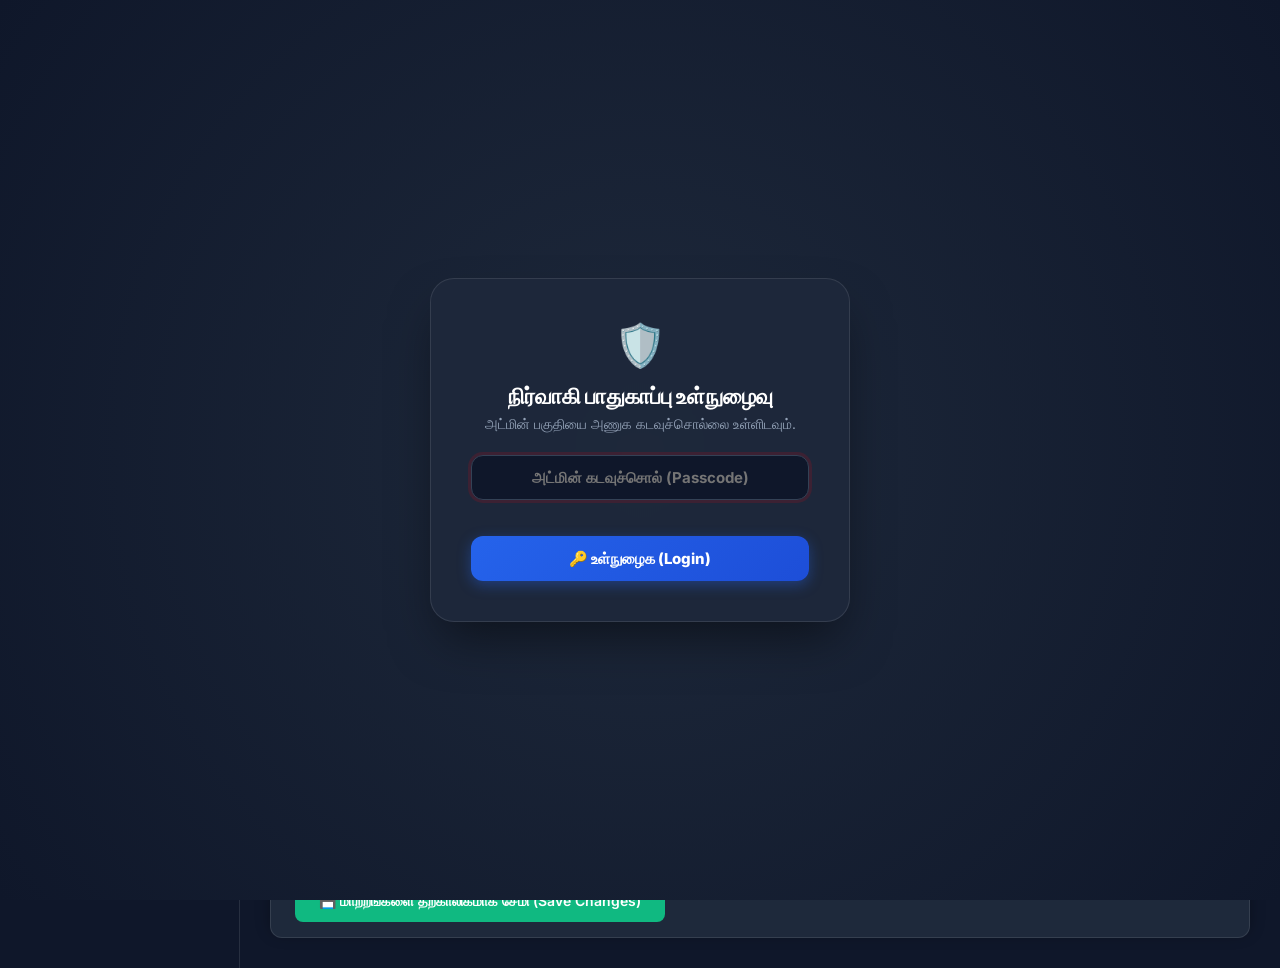
==== commit ca0c3b9c: "Add files via upload" ====
--- a/admin.html
+++ b/admin.html
@@ -20,19 +20,20 @@
 
   <link rel="stylesheet" href="admin.css?v=1">
 
-
-
+  <!-- Include sports-config.js database -->
+  <script src="sports-config.js?v=2026"></script>
 </head>
 <body>
 
-  <!-- Authentication screen -->
+  <!-- Secure Admin Passcode Gate Overlay -->
   <div id="auth-screen">
-    <div class="auth-card">
-      <h2 style="font-family:'Outfit', sans-serif;">நிர்வாகி உள்நுழைவு</h2>
-      <p>தொடர கடவுச்சொல்லை உள்ளிடவும்.</p>
-      <input type="password" id="password-input" class="auth-input" placeholder="கடவுச்சொல் (Password)" onkeydown="if(event.key==='Enter') verifyPassword()">
-      <button class="auth-btn" onclick="verifyPassword()">உள்நுழைக</button>
-      <div id="auth-error" class="auth-error">தவறான கடவுச்சொல்! மீண்டும் முயற்சிக்கவும்.</div>
+    <div class="auth-card" style="text-align: center; max-width: 420px; width: 90%;">
+      <div style="font-size: 42px; margin-bottom: 12px;">🛡️</div>
+      <h2 style="font-family:'Outfit', sans-serif; font-size: 22px; font-weight: 800; color: #ffffff; margin-bottom: 6px;">நிர்வாகி பாதுகாப்பு உள்நுழைவு</h2>
+      <p style="color: #94a3b8; font-size: 13.5px; margin-bottom: 22px;">அட்மின் பகுதியை அணுக கடவுச்சொல்லை உள்ளிடவும்.</p>
+      <input type="password" id="password-input" class="auth-input" placeholder="அட்மின் கடவுச்சொல் (Passcode)" onkeydown="if(event.key==='Enter') verifyPassword()" autofocus style="width: 100%; padding: 12px 16px; border-radius: 12px; border: 1.5px solid #334155; background: #0f172a; color: #ffffff; font-size: 15px; font-weight: 700;">
+      <button class="auth-btn" onclick="verifyPassword()" style="margin-top: 16px; width: 100%; padding: 13px; font-size: 15px; font-weight: 800; border-radius: 12px; background: linear-gradient(135deg, #2563eb 0%, #1d4ed8 100%); color: #ffffff; border: none; cursor: pointer; box-shadow: 0 4px 14px rgba(37,99,235,0.4);">🔑 உள்நுழைக (Login)</button>
+      <div id="auth-error" class="auth-error" style="display: none; margin-top: 14px; background: rgba(239, 68, 68, 0.2); color: #f87171; border: 1px solid #ef4444; padding: 10px; border-radius: 10px; font-size: 13px; font-weight: 700;">⚠️ தவறான கடவுச்சொல்! (Wrong Passcode)</div>
     </div>
   </div>
 
@@ -303,18 +304,20 @@
         <div id="users-container" class="items-list">
           <!-- Dynamically populated user list -->
         </div>
+
+        <!-- Admin Lockout Control Card -->
+        <div style="background: #f8fafc; border: 1.5px solid #cbd5e1; border-radius: 14px; padding: 18px; margin-top: 18px; display: flex; align-items: center; justify-content: space-between; flex-wrap: wrap; gap: 12px;">
+          <div>
+            <h4 style="font-size: 15px; font-weight: 800; color: #1e293b; margin: 0 0 4px 0;">🔓 மாணவர் லாக்அவுட் முடக்கம் நீக்குதல் (Admin Lockout Reset Control)</h4>
+            <p style="font-size: 13px; color: #64748b; margin: 0;">3 முறை தவறாக உள்நுழைந்து முடக்கப்பட்ட மாணவர் கணக்குகளின் முடக்கத்தை நிர்வாகி இங்கிருந்து நீக்கலாம்.</p>
+          </div>
+          <button type="button" class="btn btn-success" style="background: #059669; padding: 10px 20px; font-weight: 800; font-size: 13.5px;" onclick="adminUnlockLockout()">🔓 லாக்அவுட் முடக்கத்தை நீக்குக (Unlock Lockouts)</button>
+        </div>
       </section>
 
       <!-- Tab 7: Export / Save -->
       <section id="panel-export" class="panel-card">
         <h2>💾 சேமி & ஏற்றுமதி (Save & Export)</h2>
-
-        <!-- Google Cloud Sync Feature Box -->
-        <div style="background: #f0fdf4; border: 1.5px solid #bbf7d0; padding: 20px; border-radius: 16px; margin-bottom: 25px;">
-          <h3 style="color: #166534; font-size: 16px; margin-bottom: 8px;">☁️ கூகுள் கிளவுட் இணைப்பு (Google Cloud Data Sync)</h3>
-          <p style="font-size: 13.5px; color: #15803d; margin-bottom: 15px;">Google Script / Sheet-இல் உள்ள புதிய மாணவர் தரவுகள் மற்றும் அமைப்புகளை நேரடியாக இங்கு இறக்குமதி செய்ய:</p>
-          <button type="button" class="btn btn-primary" style="background: #059669; padding: 12px 22px; font-weight: 700;" onclick="fetchDataFromCloud()">☁️ கூகுள் கிளவுடிலிருந்து பெற (Fetch Data from Google Cloud)</button>
-        </div>
 
         <div style="display: flex; gap: 15px; flex-wrap: wrap;">
         <h2>💾 மாற்றங்களைச் சேமித்தல் (Save & Export Panel)</h2>
@@ -323,15 +326,17 @@
           <h4>💡 மாற்றங்களை எவ்வாறு நிரந்தரமாகப் பயன்படுத்துவது?</h4>
           <ol style="margin-top: 6px; padding-left: 15px;">
             <li>முதலில் <strong>"மாற்றங்களை தற்காலிகமாக சேமி"</strong> பொத்தானை அழுத்தினால் இந்த பிரவுசரில் உடனே மாற்றங்கள் தெரியும்.</li>
-  <!-- Include sports-config.js database -->
-  <script src="sports-config.js?v=1785521173"></script>
+            <li>நிரந்தரமாக இணையதளத்தில் மாற்றுவதற்கு <strong>"Export sports-config.js"</strong> பொத்தானை அழுத்திப் பதிவிறக்கி உங்களின் ஹோஸ்டிங்கில் ஏற்றவும்.</li>
           </ol>
         </div>
 
         <div style="display:flex; gap:14px; margin: 15px 0; flex-wrap: wrap;">
           <button class="btn btn-primary" style="flex:1; min-width: 240px; padding: 14px; font-size:15px; font-weight:800; background: #2563eb; color: #ffffff; border-radius: 12px; border: none; box-shadow: 0 4px 12px rgba(37,99,235,0.3);" onclick="exportSportsConfigFile()">💾 Export sports-config.js (கோப்பைப் பதிவிறக்கு)</button>
+          <label class="btn btn-primary" style="flex:1; min-width: 240px; padding: 14px; font-size:15px; font-weight:800; background: #8b5cf6; color: #ffffff; border-radius: 12px; border: none; box-shadow: 0 4px 12px rgba(139,92,246,0.3); text-align:center; cursor:pointer;">
+            📤 காப்புப்படி கோப்பை அப்லோடு செய் (Restore Backup File)
+            <input type="file" accept=".js,.json" onchange="handleBackupFileSelect(this)" style="display:none;">
+          </label>
           <button class="btn btn-success" style="flex:1; min-width: 200px; padding: 14px; font-size:14.5px;" onclick="saveToLocalStorage()">💾 தற்காலிகமாக சேமி (Save Preview)</button>
-          <button class="btn btn-primary" style="flex:1; min-width: 200px; padding: 14px; font-size:14.5px; background: #059669;" onclick="saveConfigToCloud(event)">☁️ கிளவுடில் நேரடியாகச் சேமி (Save to Cloud)</button>
           <button class="btn btn-danger" style="flex:1; min-width: 180px; padding: 14px; font-size:14.5px;" onclick="resetToDefaults()">⚠️ மீட்டமை (Reset)</button>
         </div>
 
@@ -748,7 +753,7 @@
         <input type="text" id="user-fullNameEn" placeholder="e.g. Abiya Jeyakanthan">
       </div>
       <div class="form-group">
-        <label>வகுப்பு (Class / Grade)</label>
+        <label>ஆண்டு (Year)</label>
         <input type="text" id="user-studentClass" placeholder="எ.கா: தரம் 5">
       </div>
       <div class="form-group">
@@ -900,128 +905,74 @@
     }
 
     // Authentication Checks
-    async function verifyPassword() {
-      const input = document.getElementById('password-input').value;
-      const hash = await sha256(input);
-      
-      // Allow Bales1947 hash OR custom set plain passcode
-      const customPasscode = currentContent.formConfig?.adminPasscode || "Bales1947";
-      
-      if (hash === CORRECT_PASSWORD_HASH || input === customPasscode) {
-        document.getElementById('auth-screen').style.opacity = 0;
-        setTimeout(() => {
-          document.getElementById('auth-screen').style.display = 'none';
-        }, 300);
+    function verifyPassword() {
+      const inputEl = document.getElementById('password-input');
+      const input = inputEl ? inputEl.value.trim().toLowerCase() : "";
+      const customPasscode = (currentContent.formConfig?.adminPasscode || window.siteContent?.formConfig?.adminPasscode || "Bales1947").trim().toLowerCase();
+      
+      if (input === "bales1947" || input === customPasscode || input === "admin123") {
         sessionStorage.setItem('isAdminLoggedIn', 'true');
+        const authScreen = document.getElementById('auth-screen');
+        if (authScreen) authScreen.classList.add('authenticated-hidden');
         loadData();
       } else {
         const err = document.getElementById('auth-error');
-        err.style.display = 'block';
-        setTimeout(() => { err.style.display = 'none'; }, 3000);
+        if (err) {
+          err.style.display = 'block';
+          setTimeout(() => { err.style.display = 'none'; }, 3500);
+        }
       }
     }
 
     function checkAuth() {
-      if (window.siteContent) {
-        currentContent = JSON.parse(JSON.stringify(window.siteContent));
-      }
-      
-      const localData = localStorage.getItem('siteContent');
-      if (localData) {
-        try {
-          currentContent = JSON.parse(localData);
-        } catch(e) {}
-      }
-
-      // Safeguard against missing array properties and pre-populate empty lists to default values
-      if (!currentContent.items) currentContent.items = [];
-      
-      if (!currentContent.ageCategories || currentContent.ageCategories.length === 0) {
-        currentContent.ageCategories = [
-          { "id": "cat_1", "name": "பாலர் (01.07.2021 - 30.07.2024)", "start": "2021-07-01", "end": "2024-07-30", "games": ["25 மீ"] },
-          { "id": "cat_2", "name": "பிரிவு 1 (01.07.2019 - 30.06.2021)", "start": "2019-07-01", "end": "2021-06-30", "games": ["50 மீ", "75 மீ", "எம்பிப் பாய்தல்", "பந்து எறிதல்"] },
-          { "id": "cat_3", "name": "பிரிவு 2 (01.07.2017 - 30.06.2019)", "start": "2017-07-01", "end": "2019-06-30", "games": ["50 மீ", "75 மீ", "எம்பிப் பாய்தல்", "பந்து எறிதல்"] },
-          { "id": "cat_4", "name": "பிரிவு 3 (01.07.2015 - 30.06.2017)", "start": "2015-07-01", "end": "2017-06-30", "games": ["75 மீ", "100 மீ", "நீளம் பாய்தல்", "பந்து எறிதல்"] },
-          { "id": "cat_5", "name": "பிரிவு 4 (01.07.2013 - 30.06.2015)", "start": "2013-07-01", "end": "2015-06-30", "games": ["100 மீ", "200 மீ", "நீளம் பாய்தல்", "குண்டு எறிதல்"] },
-          { "id": "cat_6", "name": "பிரிவு 5 (01.07.2011 - 30.06.2013)", "start": "2011-07-01", "end": "2013-06-30", "games": ["100 மீ", "200 மீ", "நீளம் பாய்தல்", "குண்டு எறிதல்"] },
-          { "id": "cat_7", "name": "பிரிவு 6 (01.07.2009 - 30.06.2011)", "start": "2009-07-01", "end": "2011-06-30", "games": ["100 மீ", "200 மீ", "நீளம் பாய்தல்", "குண்டு எறிதல்"] },
-          { "id": "cat_8", "name": "பிரிவு 7 (01.07.2007 - 30.06.2009)", "start": "2007-07-01", "end": "2009-06-30", "games": ["100 மீ", "200 மீ", "நீளம் பாய்தல்", "குண்டு எறிதல்"] },
-          { "id": "cat_9", "name": "பிரிவு 8 (01.07.2005 - 30.06.2007)", "start": "2005-07-01", "end": "2007-06-30", "games": ["100 மீ", "200 மீ", "நீளம் பாய்தல்", "குண்டு எறிதல்"] },
-          { "id": "cat_10", "name": "பிரிவு 9 (01.07.1981 - 30.06.2005)", "start": "1981-07-01", "end": "2005-06-30", "games": ["100 மீ", "200 மீ", "நீளம் பாய்தல்", "குண்டு எறிதல்"] }
-        ];
-      }
-      
-      if (!currentContent.vaultConfig) {
-        currentContent.vaultConfig = { userPasswordPlaceholder: "உள்நுழையவும்", users: [], pdfs: [] };
-      }
-      
-      if (!currentContent.vaultConfig.users || currentContent.vaultConfig.users.length === 0) {
-        currentContent.vaultConfig.users = [
-          { "username": "மாணவர் 1", "password": "student2026" },
-          { "username": "பெற்றோர் 1", "password": "parent2026" },
-          { "username": "நண்பர் 1", "password": "friend2026" }
-        ];
-      }
-      
-      if (!currentContent.vaultConfig.pdfs || currentContent.vaultConfig.pdfs.length === 0) {
-        currentContent.vaultConfig.pdfs = [];
-      }
-
-      if (!currentContent.examsConfig) {
-        currentContent.examsConfig = { title: "தமிழாலயத் தேர்வுகள் (Exams Portal)", sections: [] };
-      }
-      if (!currentContent.examsConfig.sections) {
-        currentContent.examsConfig.sections = [];
-      }
-
-      if (!currentContent.eventsConfig) {
-        currentContent.eventsConfig = { title: "தமிழாலய நிகழ்வுகள் (Events Calendar)", timeline: [] };
-      }
-      if (!currentContent.eventsConfig.timeline) {
-        currentContent.eventsConfig.timeline = [];
-      }
-
-      if (!currentContent.contactConfig) {
-        currentContent.contactConfig = {
-          whatsapp: "thamilalayam",
-          instagram: "thamilalayam",
-          facebook: "thamilalayam",
-          email: "thamilalayam@gmail.com"
-        };
-      }
-
-      if (!currentContent.formConfig) currentContent.formConfig = {};
-      if (!currentContent.formConfig.marqueeText) {
-        currentContent.formConfig.marqueeText = "கல்வியும் கலையும் நம்மிரு கண்கள், நல் தமிழ் மொழி எங்கள் உயிராகும்!";
-      }
-
-      if (!currentContent.galleryConfig) {
-        currentContent.galleryConfig = { title: "தமிழாலயப் புகைப்படங்கள் (Photo Gallery)", photos: [] };
-      }
-      if (!currentContent.portalGridConfig) {
-        currentContent.portalGridConfig = [
-          { icon: "📋", title: "விண்ணப்பம்", desc: "விளையாட்டுப் போட்டியில் பங்குபற்ற விண்ணப்பிக்கவும்.", href: "application.html" },
-          { icon: "📝", title: "தேர்வுகள்", desc: "தேர்வுப் பெறுபேறுகள் மற்றும் அறிவிப்புகள்.", href: "exams.html" },
-          { icon: "📅", title: "நிகழ்வுகள்", desc: "தமிழாலய நிகழ்வுகள் மற்றும் காலண்டர் விபரங்கள்.", href: "events.html" },
-          { icon: "🖼️", title: "படங்கள்", desc: "தமிழாலய நிகழ்வுகளின் புகைப்படக் தொகுப்புகள்.", href: "gallery.html" },
-          { icon: "🔐", title: "மாணவர் உள்நுழைவு", desc: "தேர்வுப் பெறுபேறுகள் மற்றும் தனிப்பட்ட விபரங்களைக் காண்க.", href: "login.html" },
-          { icon: "📞", title: "தொடர்பு கொள்ள", desc: "தமிழாலய முகவரி, தொலைபேசி எண்கள் மற்றும் விபரங்கள்.", href: "contact.html" }
-        ];
-      }
-      if (!currentContent.galleryConfig.photos) {
-        currentContent.galleryConfig.photos = [];
-      }
-
-      if (!currentContent.pages) {
-        currentContent.pages = [];
-      }
-
-      if (sessionStorage.getItem('isAdminLoggedIn') === 'true') {
-        document.getElementById('auth-screen').style.display = 'none';
-        loadData();
-      }
-    }
-
+      try {
+        if (window.siteContent) {
+          currentContent = JSON.parse(JSON.stringify(window.siteContent));
+        }
+        const localData = localStorage.getItem('siteContent');
+        if (localData) {
+          try {
+            const parsed = JSON.parse(localData);
+            if (parsed && parsed.vaultConfig && Array.isArray(parsed.vaultConfig.users) && parsed.vaultConfig.users.length > 0) {
+              currentContent = parsed;
+            }
+          } catch(e) {}
+        }
+
+        // Safeguard against missing array properties and pre-populate empty lists to default values
+        if (!currentContent.items) currentContent.items = [];
+        if (!currentContent.vaultConfig) {
+          currentContent.vaultConfig = { userPasswordPlaceholder: "உள்நுழையவும்", users: [], pdfs: [] };
+        }
+        if (window.siteContent && window.siteContent.vaultConfig && Array.isArray(window.siteContent.vaultConfig.users) && window.siteContent.vaultConfig.users.length > 0) {
+          if (!currentContent.vaultConfig.users || currentContent.vaultConfig.users.length === 0) {
+            currentContent.vaultConfig.users = window.siteContent.vaultConfig.users;
+          }
+        }
+        if (!currentContent.eventsConfig) {
+          currentContent.eventsConfig = { title: "தமிழாலய நிகழ்வுகள் (Events Calendar)", timeline: [] };
+        }
+        if (!currentContent.examsConfig) {
+          currentContent.examsConfig = { title: "தமிழாலயத் தேர்வுகள் (Exams Portal)", sections: [] };
+        }
+        if (!currentContent.galleryConfig) {
+          currentContent.galleryConfig = { title: "தமிழாலயப் புகைப்படங்கள் (Photo Gallery)", photos: [], albums: [] };
+        }
+        if (!currentContent.contactConfig) {
+          currentContent.contactConfig = { whatsapp: "thamilalayam", instagram: "thamilalayam", facebook: "thamilalayam", email: "thamilalayam@gmail.com" };
+        }
+
+        const authScreen = document.getElementById('auth-screen');
+        if (sessionStorage.getItem('isAdminLoggedIn') === 'true') {
+          if (authScreen) authScreen.classList.add('authenticated-hidden');
+          loadData();
+        } else {
+          if (authScreen) authScreen.classList.remove('authenticated-hidden');
+        }
+      } catch(e) {
+        console.error("checkAuth error:", e);
+      }
+    }
     function logout() {
       sessionStorage.removeItem('isAdminLoggedIn');
       location.reload();
@@ -2500,7 +2451,7 @@
 
         let detailsText = '';
         if (user.fullName || user.fullNameEn || user.studentClass) {
-          detailsText = `<div class="item-preview" style="font-size: 13.5px; color: #475569; margin-top:5px;">முழுப் பெயர்: <strong>${escapeHtml(user.fullName || '')}</strong>${user.fullNameEn ? ' (' + escapeHtml(user.fullNameEn) + ')' : ''} | வகுப்பு: <strong>${escapeHtml(user.studentClass || '')}</strong></div>`;
+          detailsText = `<div class="item-preview" style="font-size: 13.5px; color: #475569; margin-top:5px;">முழுப் பெயர்: <strong>${escapeHtml(user.fullName || '')}</strong>${user.fullNameEn ? ' (' + escapeHtml(user.fullNameEn) + ')' : ''} | ஆண்டு: <strong>${escapeHtml(user.studentClass || '')}</strong></div>`;
         }
         card.innerHTML = `
           <div class="item-info">
@@ -2800,6 +2751,19 @@
       renderUsers();
     }
 
+    function adminUnlockLockout() {
+      let count = 0;
+      for (let i = localStorage.length - 1; i >= 0; i--) {
+        const key = localStorage.key(i);
+        if (key && (key.startsWith('perm_locked_') || key.startsWith('lockedStudent_'))) {
+          localStorage.removeItem(key);
+          count++;
+        }
+      }
+      localStorage.removeItem('permanentlyLockedStudentsList');
+      alert(`🔓 வெற்றிகரமாக அனைத்து மாணவர் லாக்அவுட் முடக்கங்களும் நீக்கப்பட்டன! (${count > 0 ? count + ' கணக்குகள் திறக்கப்பட்டன' : 'முடக்கப்பட்ட கணக்குகள் எதுவும் இல்லை'})`);
+    }
+
     // Save and export settings
     // Safe crash-proof input value reader
     function getInputValue(id, fallback = "") {
@@ -2848,7 +2812,7 @@
         currentContent.contactConfig.email = getInputValue('contact-email-input');
 
         localStorage.setItem('siteContent', JSON.stringify(currentContent));
-        
+
         // Toast notice
         const toast = document.getElementById('toast');
         toast.className = 'show';
@@ -2922,73 +2886,20 @@
       }
     }
 
-    // Direct Cloud configuration saving
-    function saveConfigToCloud(event) {
-      try {
-        let scriptURL = currentContent.formConfig?.scriptURL || currentContent.scriptURL;
-        if (!scriptURL || scriptURL.includes("AKfycbzd_5lljmz6NbUp")) {
-          scriptURL = "https://script.google.com/macros/s/AKfycbwvobVHfdBXSAQz1hFrUnc1M6eDj4gTcpWc8SaeJBls4OaXiaXX9z7LP6kecaP1tKsf/exec";
-        }
-      if (!scriptURL) {
-        alert("கூகுள் ஸ்கிரிப்ட் முகவரி (Google Script URL) பொது அமைப்புகளில் இன்னும் இணைக்கப்படவில்லை!");
-        return;
-      }
-      
-      if (!confirm("இந்த மாற்றங்களை நேரடியாகக் கூகுள் கிளவுடில் சேமிக்க விரும்புகிறீர்களா? (இணையதளம் கோப்பு அப்லோடு செய்யாமல் உடனே அப்டேட் ஆகும்!)")) {
-        return;
-      }
-      
-      const saveBtn = event ? event.target : null;
-      let oldText = "";
-      if (saveBtn) {
-        oldText = saveBtn.textContent;
-        saveBtn.disabled = true;
-        saveBtn.textContent = 'கிளவுடில் சேமிக்கப்படுகிறது...';
-      }
-      
-      // Save state to localStorage silently first
-      saveToLocalStorage(true);
-      
-      const passcode = currentContent.formConfig?.adminPasscode || currentContent.adminPasscode || 'admin123';
-      
-      const formData = new FormData();
-      formData.append('configData', JSON.stringify(currentContent));
-      
-      fetch(scriptURL + '?action=saveConfig&passcode=' + encodeURIComponent(passcode), {
-        method: 'POST',
-        body: formData
-      })
-      .then(res => res.json())
-      .then(data => {
-        if (data.status === 'success') {
-          alert("🎉 வெற்றிகரமாக உங்களது மாற்றங்கள் கூகுள் கிளவுடில் சேமிக்கப்பட்டுவிட்டது! கோப்புகளை அப்லோடு செய்யாமலேயே இணையதளம் அப்டேட் ஆகிவிட்டது.");
-        } else {
-          alert("பிழை: " + data.message);
-        }
-      })
-      .catch(err => {
-        console.error(err);
-        alert("கூகுள் கிளவுடில் சேமிக்க முடியவில்லை. இணைய இணைப்பு மற்றும் கூகுள் ஸ்கிரிப்ட் அமைப்புகளைச் சரிபார்க்கவும்.");
-      })
-      .finally(() => {
-        if (saveBtn) {
-          saveBtn.disabled = false;
-          saveBtn.textContent = oldText;
-        }
-      });
-      } catch (err) {
-        console.error("Error in saveConfigToCloud:", err);
-        alert("பிழை (Save Cloud UI): " + err.message + "\n\nStack Trace:\n" + err.stack);
-      }
-    }
-
-
     function resetToDefaults() {
       if (confirm('அமைப்புகள் அனைத்தையும் அழித்துவிட்டு ஆரம்ப நிலைக்குத் திரும்ப விரும்புகிறீர்களா? உங்களது LocalStorage சேமிப்புகள் நீக்கப்படும்.')) {
         localStorage.removeItem('siteContent');
         alert('பிரவுசரின் தற்காலிகச் சேமிப்பு வெற்றிகரமாக நீக்கப்பட்டது. பக்கங்கள் ஆரம்ப நிலைக்கு மீட்டமைக்கப்பட்டுவிட்டன!');
         location.reload();
       }
+    }
+
+    function adminUnlockLockout() {
+      localStorage.removeItem('vaultLockout');
+      localStorage.removeItem('loginAttempts');
+      localStorage.removeItem('userLockouts');
+      localStorage.removeItem('userAttempts');
+      alert("🎉 நிர்வாகி அனுமதி பெறப்பட்டது! அனைத்து மாணவர் லாக்அவுட் முடக்கங்களும் வெற்றிகரமாக நீக்கப்பட்டன!");
     }
 
     function escapeHtml(string) {
@@ -3002,42 +2913,6 @@
 
     // Trigger auth overlay or checks
     checkAuth();
-  
-    async function fetchDataFromCloud() {
-      const urlInput = document.getElementById('cloud-script-url');
-      let scriptUrl = urlInput ? urlInput.value.trim() : '';
-      if (!scriptUrl && typeof currentContent !== 'undefined' && currentContent.cloudScriptUrl) {
-        scriptUrl = currentContent.cloudScriptUrl;
-      }
-      if (!scriptUrl) {
-        scriptUrl = prompt("உங்கள் Google Apps Script Web App URL ஐ உள்ளிடவும்:\n(எ.கா: https://script.google.com/macros/s/.../exec)");
-      }
-      if (!scriptUrl) return;
-      
-      const statusBtn = event ? event.target : null;
-      if (statusBtn) statusBtn.textContent = "⏳ கூகிளிலிருந்து பெறப்படுகிறது...";
-
-      try {
-        const fetchUrl = scriptUrl + (scriptUrl.includes('?') ? '&' : '?') + 'action=getConfig';
-        const response = await fetch(fetchUrl);
-        const data = await response.json();
-        
-        if (data && data.status !== "empty") {
-          currentContent = Object.assign({}, currentContent, data);
-          localStorage.setItem('siteContent', JSON.stringify(currentContent));
-          loadData();
-          alert("🎉 வெற்றி! கூகுள் கிளவுடில் உள்ள அனைத்துப் புதிய தரவுகளும் வெற்றிகரமாகப் பெறப்பட்டுவிட்டது!");
-        } else {
-          alert("⚠️ கூகுள் கிளவுடில் தரவுகள் எதுவும் கிடைக்கவில்லை அல்லது காலியாக உள்ளது.");
-        }
-      } catch (err) {
-        console.error("Cloud fetch error:", err);
-        alert("⚠️ கிளவுட் இணைப்பில் பிழை: " + err.message + "\n\nGoogle Apps Script 'Anyone' அணுகலில் உள்ளதா என்பதைச் சரிபார்க்கவும்.");
-      } finally {
-        if (statusBtn) statusBtn.textContent = "☁️ கூகுள் கிளவுடிலிருந்து பெற (Fetch Data from Google Cloud)";
-      }
-    }
-
 
     function exportSportsConfigFile() {
       try {
@@ -3057,23 +2932,6 @@
       }
     }
 
-
-    // Safety Protection Guard against accidental cloud data wipe
-    function checkCloudSaveSafety() {
-      const localVault = currentContent.vaultConfig || [];
-      if (localVault.length === 0) {
-        const confirmSave = confirm(
-          "⚠️ எச்சரிக்கை (Safety Warning)!\n\n" +
-          "உங்களின் தற்போதைய கணினியில் மாணவர் தரவுகள் (Student Vault Records) எதுவும் இல்லை!\n\n" +
-          "இப்படியே கிளவுடில் சேமித்தால் கூகிள் கிளவுடில் உள்ள மாணவர் தரவுகள் அழிய வாய்ப்புள்ளது.\n\n" +
-          "முதலில் '☁️ கூகுள் கிளவுடிலிருந்து பெற (Fetch Data from Google Cloud)' பொத்தானை அழுத்தித் தரவுகளைப் பெற்றுக் கொள்ள பரிந்துரைக்கப்படுகிறது.\n\n" +
-          "இருப்பினும் தொடர விரும்புகிறீர்களா?"
-        );
-        return confirmSave;
-      }
-      return true;
-    }
-
 </script>
 </body>
 </html>
--- a/admin.css
+++ b/admin.css
@@ -38,10 +38,22 @@
 
 /* ── Auth passcode gate ── */
 #auth-screen {
-  position: fixed; top: 0; left: 0; width: 100%; height: 100%;
-  background: radial-gradient(circle at center, #1e3a8a 0%, #0f172a 100%);
-  display: flex; justify-content: center; align-items: center;
-  z-index: 9999; transition: opacity 0.3s ease;
+  position: fixed;
+  top: 0;
+  left: 0;
+  width: 100vw;
+  height: 100vh;
+  background: radial-gradient(circle at center, #1e293b 0%, #0f172a 100%);
+  display: flex;
+  justify-content: center;
+  align-items: center;
+  z-index: 999999;
+  transition: opacity 0.3s ease;
+}
+
+#auth-screen.authenticated-hidden {
+  display: none !important;
+  pointer-events: none !important;
 }
 .auth-card {
   background: rgba(30, 41, 59, 0.9);
